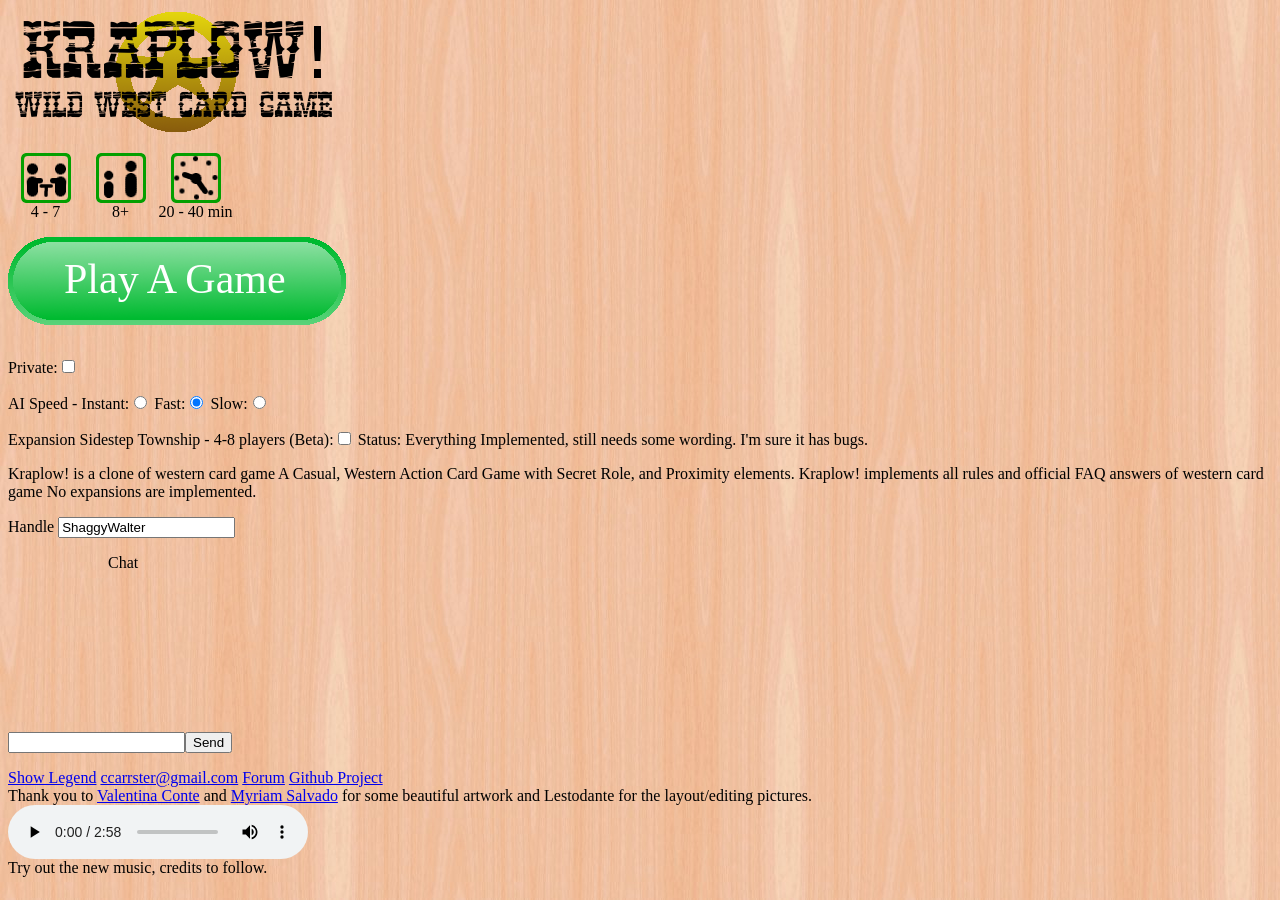
==== src/main/webapp/index.html @ a5f2bf62 "^ r move webcontent to appropriate file" ====
<html>
<head>
<title>Kraplow! The unofficial western card game clone</title>
<style>
borders_on{border:1px solid #0F0 !important;}
</style>
<script>
function copyToClipboard() {
  var copyText = document.getElementById("joinurl");
  copyText.select();
  document.execCommand("Copy");
}
</script>
</head>
<body onload="timedCount();" style="background:url(wood.jpg) repeat;">
<div>
<div id="gameSetup"></div>
<div id="gameState" style="float:left;"></div>
<div id="gameInfo">
	<p>Private:<input type="checkbox" id="private" name="private" value="private"/></p>
	<p>AI Speed - Instant:<input type="radio" id="aiSpeedInstant" name="aiSpeed" value="0"/> Fast:<input type="radio" id="aiSpeedFast" name="aiSpeed" value="1500" checked="checked"/> Slow:<input type="radio" id="aiSpeedSlow" name="aiSpeed" value="3500"/></p>
	<p>Expansion Sidestep Township - 4-8 players (Beta):<input type="checkbox" id="sidestep" name="sidestep" value="sidestep"/> Status: Everything Implemented, still needs some wording. I'm sure it has bugs.</p>
	<p>Kraplow! is a clone of western card game A Casual, Western Action Card Game with Secret Role, and Proximity elements. Kraplow! implements all rules and official FAQ answers of western card game No expansions are implemented.</p>
	<div><form>Handle <input type="text" name="handle" id="handle"/></form></div>
</div>
<div style="float:left;">
<div>
<div style="float:left;" id="chatLog"></div>
<div style="float:left; width:100px; height:178px;" id="chatNames"></div>
</div>
<div id="chatInput"><form onSubmit="sendChat(getServletUrl(), parseSendChat, document.getElementById('chatinput').value); document.getElementById('chatinput').value = ''; return false;">Chat <input type="text" id="chatinput"><input type="button" value="Send" onClick="sendChat(getServletUrl(), parseSendChat, document.getElementById('chatinput').value); document.getElementById('chatinput').value = '';"></form></div>
<div><textarea id="gameLog" rows='10' cols='60' style="display:none;" readonly></textarea></div>
<div id="gameMessages" style="height:256px; width:533; display:none; border:2px solid #000;"></div>
<div id="remainingroles"></div>
</div>
<div style="clear:both;"></div>
<div id="handArea"></div>
<a href="legend.html" target="_blank">Show Legend</a> <a href="mailto:ccarrster@gmail.com">ccarrster@gmail.com</a> <a href="http://kraplow.freeforums.net" target="_blank">Forum</a> <a target="_blank" href="https://github.com/ccarrster/kraplow">Github Project</a>
<div>Thank you to <a target="_blank" href="https://www.instagram.com/valevidart/">Valentina Conte</a> and <a href="https://www.instagram.com/myriam_art_designs"  target="_blank">Myriam Salvado</a> for some beautiful artwork and Lestodante for the layout/editing pictures.</div>
</div>

<script language="javascript">

	var randomAdjectives = ["Selective", "Tasty", "Furtive", "Pink", "Straight", "Shaggy", "Disgusting", "Cut", "Humorous", "Rightful", "Elated", "Rough", "Plucky", "Sophisticated", "Rude", "Fancy", "Noxious", "Drab", "Spicy", "Elastic", "Well-groomed", "Upset", "Fresh", "Voiceless", "Silent", "Sulky", "Cynical", "Stimulating", "Astonishing", "Blushing", "Well-made", "Picayune", "Flippant", "Lovely", "Political", "Ambitious", "Obese", "Freezing", "Maddening", "Hideous", "Lively", "Solid", "Taboo", "Fallacious", "Hysterical", "Magenta", "Gullible", "Abortive", "Permissible", "Successful", "Crazy", "Joyous", "Legal", "Flawless", "Boorish", "Eatable", "Literate", "Fantastic", "Gusty", "Faded", "Possible", "Rare", "Labored", "Equal", "Feeble", "Sparkling", "Thoughtless", "Green", "Even", "Puzzled", "Rigid", "Garrulous", "Paltry", "Difficult", "Nostalgic", "Uptight", "Habitual", "Woozy", "Quiet", "Thirsty", "Fearful", "Gleaming", "Happy", "Vagabond", "Ill", "Many", "Deeply", "Luxuriant", "Present", "Tall", "Swanky", "Clear", "Tired", "Fluffy", "Blue-eyed", "Average", "Obscene", "Parched", "Ten", "Uninterested", "Important", "Wooden", "Late", "Scattered", "Materialistic", "Alluring", "Square", "Sweltering", "Capable", "Gruesome", "Maniacal", "Periodic", "Dashing", "Whimsical", "Overwrought", "Future", "Aquatic", "Protective"];
	var randomNames = ["Sachiko", "Walter", "Brittney", "Donnell", "Eufemia", "Clementina", "Erika", "Lauran", "Twanda", "Arianna", "Rema", "Monroe", "Herma", "Abigail", "Hattie", "Rick", "Adrianna", "Lesha", "Melida", "Izola", "Marquitta", "Savanna", "Ethelyn", "Leone", "Irwin", "Kristal", "Gonzalo", "Maryanne", "Abdul", "Nakia", "Rina", "Adrienne", "Bula", "Shane", "Avis", "Allegra", "Arlen", "Vaughn", "Pricilla", "Iesha", "Elidia", "Jeramy", "Caren", "Theodore", "Flavia", "Telma", "Barbra", "Will", "Lachelle", "Kate"];
	var handleField = document.getElementById('handle');

	var handleLocation = window.location.href.indexOf("handle=");
	if(handleLocation != -1){
		var restOfUrl = window.location.href.substring(handleLocation + 7, window.location.href.length);
		var andpersandLocation = restOfUrl.indexOf("&");
		if(andpersandLocation == -1){
			handleField.value = restOfUrl;
		} else {
			handleField.value = restOfUrl.substring(0, andpersandLocation);
		}
	} else {
		var cookieHandle = getCookie("handle");
		if(cookieHandle != ""){
			handleField.value = cookieHandle;
		} else {
			handleField.value = randomAdjectives[Math.floor(Math.random() * randomAdjectives.length)] + randomNames[Math.floor(Math.random() * randomNames.length)];
		}
	}

	var joinLocation = window.location.href.indexOf("join=");
	var autostart = false;
	if(joinLocation != -1){
		var restOfUrl = window.location.href.substring(joinLocation + 5, window.location.href.length);
		var andpersandLocation = restOfUrl.indexOf("&");
		if(andpersandLocation == -1){
			var gameIdJoin = restOfUrl;
		} else {
			var gameIdJoin = restOfUrl.substring(0, andpersandLocation);
		}
		join(getServletUrl(), parseJoin, gameIdJoin, document.getElementById("handle").value);
	}


   function getServletUrl(){
       return "/westerncardgame/chat";
   }

   function initRequest() {
       if (window.XMLHttpRequest) {
	   return new XMLHttpRequest();
       } else if (window.ActiveXObject) {
	   isIE = true;
	   return new ActiveXObject("Microsoft.XMLHTTP");
       }
   }

   function sendXMLHttp(url, responseHandler){
	var req = initRequest();
	req.onreadystatechange = function() {
	   if (req.readyState == 4) {
		   if (req.status == 200) {
			   responseHandler(req.responseXML);
		   } else if (req.status == 204){
			   alert('error');
		   }
	   }
	};
	req.open("GET", url, true);
	req.send(null);
   }

	var gameStateResult = null;

   function parseGetGameState(responseXML) {
	var gameStateDiv = document.getElementById('gameState');
	if(gameStateDiv != null){
		var result = "<img src='table.png' style='position:absolute; top:0px; left:0px; z-index:-1;' width='630' height='630'>";
		result += "<img src='logo2.png' style='position:absolute; top:343px; left:222px;' width='200'>";
		var deckSize = responseXML.getElementsByTagName("decksize")[0];
		if(deckSize == undefined){
			return;
		} else {
			started = true;
			var gameMessagesDiv = document.getElementById('gameMessages');
			gameMessagesDiv.style.display = "block";
			setup();
		}

		var currentName = responseXML.getElementsByTagName("currentname")[0];
		var name = currentName.childNodes[0].nodeValue;

		var gameOverNode = responseXML.getElementsByTagName("gameover")[0];
		if(gameOverNode != null){
			var timeoutOverNode = responseXML.getElementsByTagName("timeout")[0];
			var gameOverMessage = "";
			if(timeoutOverNode != null){
				gameOverMessage += "<h2>Timeout - " + timeoutOverNode.childNodes[0].nodeValue + "</h2>"
			}
			var gameMessagesDiv = document.getElementById('gameMessages');
			var handleField = document.getElementById('handle');

			gameOverMessage += '<h2>Game Over</2> <a href="/westerncardgame?handle=' + handleField.value + '">Game Lobby</a>';
			gameMessagesDiv.innerHTML = gameOverMessage;
			gameOver = true;
		}

		var roleNodes = responseXML.getElementsByTagName("role");
		var allRoles = "";
		for(var roleIndex = 0; roleIndex < roleNodes.length; roleIndex++){
			var roleName = roleNodes[roleIndex].childNodes[0].nodeValue;
			if(roleName == "Deputy"){
				allRoles += "<img style='max-height:50px; max-width:50px' src='deputy.png' alt='Deputy' title='Deputy'>";
			} else if(roleName == "Outlaw"){
				allRoles += "<img style='max-height:50px; max-width:50px' src='outlaw.png' alt='Outlaw' title='Outlaw'>";
			} else if(roleName == "Sheriff"){
				allRoles += "<img style='max-height:50px; max-width:50px' src='sheriff.png' alt='Sheriff' title='Sheriff'>";
			} else if(roleName == "Renegade"){
				allRoles += "<img style='max-height:50px; max-width:50px' src='renegade.png' alt='Renegade' title='Renegade'>";
			}
		}
		if(document.getElementById("remainingroles").innerHTML != allRoles){
			document.getElementById("remainingroles").innerHTML = allRoles;
		}

		var playerNodes = responseXML.getElementsByTagName("player");

		var foundSelf = false;
		for(var playerIndex = 0; playerIndex < playerNodes.length; playerIndex++){
			var loopPlayerName = playerNodes[playerIndex].getElementsByTagName("name")[0].childNodes[0].nodeValue;
			if(loopPlayerName == playerName){
				foundSelf = true;
			}
		}
		if(foundSelf == false && playerName != null){
			//result += "You dead";
		}
		result += '<table>'
		var row = 0;
		var column = 0;
		for(var playerIndex = 0; playerIndex < playerNodes.length; playerIndex++){
			if(column == 0){
				result += '<tr>';
			}
			if(playerNodes.length == 1){
				if(row == 0){
					if(column == 0 || column == 2){
						result += '<td><div style="width:200px; height:200px;"></div></td>';
						column = column + 1;
						if(column == 3){
							result += '</tr>';
							row = row + 1;
							column = 0;
						}
					}
				}
			}
			if(playerNodes.length == 2){
				if(row == 0){
					result += '<td><div style="width:200px; height:200px;"></div></td><td><div style="width:200px; height:200px;"></div></td><td><div style="width:200px; height:200px;"></div></td></tr><tr>';
					row = row + 1;
				}
				if(row == 1){
					if(column == 1){
						result += '<td><div style="width:200px; height:200px;">'
						var size = deckSize.childNodes[0].nodeValue;
						if(size > 0){
							result += '<img id="draw_pile" src="card.png" alt="Draw Pile ' + size + ' cards"  title="' + size + ' cards" width="90"> ';
						}

						var discardCard = responseXML.getElementsByTagName("discardtopcard")[0];
						if(discardCard != null){
							var discardName = discardCard.getElementsByTagName("name")[0];
							var cardName = discardName.childNodes[0].nodeValue;
							var description = " - " + getDescriptionForCard(cardName);
							result += '<img id="discard_pile" src="' + getImageForCard(cardName) + '" alt="Discard Pile ' + cardName + '" title="' + cardName + description +'" width="90"> ';
						}
						result += '</div></td>';
						column = column + 1;
					}
				}
			}
			if(playerNodes.length == 3){
				if(row == 0){
					if(column == 0 || column == 2){
						result += '<td><div style="width:200px; height:200px;"></div></td>';
						column = column + 1;
						if(column == 3){
							result += '</tr>';
							row = row + 1;
							column = 0;
						}
					}
				}
				if(row == 1){
					result += '<td><div style="width:200px; height:200px;"></div></td><td><div style="width:200px; height:200px;">';
					var size = deckSize.childNodes[0].nodeValue;
					if(size > 0){
						result += '<img id="draw_pile" src="card.png" alt="Draw Pile ' + size + ' cards"  title="' + size + ' cards" width="90"> ';
					}

					var discardCard = responseXML.getElementsByTagName("discardtopcard")[0];
					if(discardCard != null){
						var discardName = discardCard.getElementsByTagName("name")[0];
						var cardName = discardName.childNodes[0].nodeValue;
						var description = " - " + getDescriptionForCard(cardName);
						result += '<img id="discard_pile" src="' + getImageForCard(cardName) + '" alt="Discard Pile ' + cardName + '" title="' + cardName + description +'" width="90"> ';
					}
					result += '</div></td><td><div style="width:200px; height:200px;"></div></td></tr><tr>';
					row = row + 1;
					column = 0;
				}
				if(row == 2){
					if(column == 1){
						result += '<td><div style="width:200px; height:200px;"></div></td>';
						column = column + 1;
					}
				}
			}
			if(playerNodes.length == 4){
				if(row == 0){
					if(column == 1){
						result += '<td><div style="width:200px; height:200px;"></div></td>';
						column = column + 1;
					}
				}
				if(row == 1){
					result += '<td><div style="width:200px; height:200px;"></div></td><td><div style="width:200px; height:200px;">';
					var size = deckSize.childNodes[0].nodeValue;
					if(size > 0){
						result += '<img id="draw_pile" src="card.png" alt="Draw Pile ' + size + ' cards"  title="' + size + ' cards" width="90"> ';
					}

					var discardCard = responseXML.getElementsByTagName("discardtopcard")[0];
					if(discardCard != null){
						var discardName = discardCard.getElementsByTagName("name")[0];
						var cardName = discardName.childNodes[0].nodeValue;
						var description = " - " + getDescriptionForCard(cardName);
						result += '<img id="discard_pile" src="' + getImageForCard(cardName) + '" alt="Discard Pile ' + cardName + '" title="' + cardName + description +'"  width="90"> ';
					}
					result += '</div></td><td><div style="width:200px; height:200px;"></div></td></tr><tr>';
					row = row + 1;
				}
				if(row == 2){
					if(column == 1){
						result += '<td><div style="width:200px; height:200px;"></div></td>';
						column = column + 1;
					}
				}
			}
			if(playerNodes.length == 5){
				if(row == 1){
					result += '<td><div style="width:200px; height:200px;"></div></td><td><div style="width:200px; height:200px;">';
					var size = deckSize.childNodes[0].nodeValue;
					if(size > 0){
						result += '<img id="draw_pile" src="card.png" alt="Draw Pile ' + size + ' cards"  title="' + size + ' cards" width="90"> ';
					}

					var discardCard = responseXML.getElementsByTagName("discardtopcard")[0];
					if(discardCard != null){
						var discardName = discardCard.getElementsByTagName("name")[0];
						var cardName = discardName.childNodes[0].nodeValue;
						var description = " - " + getDescriptionForCard(cardName);
						result += '<img id="discard_pile" src="' + getImageForCard(cardName) + '" alt="Discard Pile ' + cardName + '" title="' + cardName + description +'" width="90"> ';
					}
					result += '</div></td><td><div style="width:200px; height:200px;"></div></td></tr><tr>';
					row = row + 1;
				}
				if(row == 2){
					if(column == 1){
						result += '<td><div style="width:200px; height:200px;"></div></td>';
						column = column + 1;
					}
				}
			}
			if(playerNodes.length == 6){
				if(column == 1 && (row == 0 || row == 2)){
					result += '<td><div style="width:200px; height:200px;"></div></td>';
					column = column + 1;
				} else if(column == 1 && row == 1){
					result += '<td><div style="width:200px; height:200px;">';
					var size = deckSize.childNodes[0].nodeValue;
					if(size > 0){
						result += '<img id="draw_pile" src="card.png" alt="Draw Pile ' + size + ' cards"  title="' + size + ' cards" width="90"> ';
					}

					var discardCard = responseXML.getElementsByTagName("discardtopcard")[0];
					if(discardCard != null){
						var discardName = discardCard.getElementsByTagName("name")[0];
						var cardName = discardName.childNodes[0].nodeValue;
						var description = " - " + getDescriptionForCard(cardName);
						result += '<img id="discard_pile" src="' + getImageForCard(cardName) + '" alt="Discard Pile ' + cardName + '" title="' + cardName + description +'" width="90"> ';
					}
					result += '</div></td>';
					column = column + 1;
				}
			}
			if(playerNodes.length == 7){
				if(row == 1){
					if(column == 1){
						result += '<td><div style="width:200px; height:200px;">';
						var size = deckSize.childNodes[0].nodeValue;
						if(size > 0){
							result += '<img id="draw_pile" src="card.png" alt="Draw Pile ' + size + ' cards"  title="' + size + ' cards" width="90"> ';
						}

						var discardCard = responseXML.getElementsByTagName("discardtopcard")[0];
						if(discardCard != null){
							var discardName = discardCard.getElementsByTagName("name")[0];
							var cardName = discardName.childNodes[0].nodeValue;
							var description = " - " + getDescriptionForCard(cardName);
							result += '<img id="discard_pile" src="' + getImageForCard(cardName) + '" alt="Discard Pile ' + cardName + '" title="' + cardName + description +'" width="90"> ';
						}
						result += '</div></td>';
						column = column + 1;
					}
				} else if(row == 2){
					if(column == 1){
						result += '<td><div style="width:200px; height:200px;"></div></td>';
						column = column + 1;
					}
				}
			}
			if(playerNodes.length == 8){
				if(row == 1){
					if(column == 1){
						result += '<td><div style="width:200px; height:200px;">';
						var size = deckSize.childNodes[0].nodeValue;
						if(size > 0){
							result += '<img id="draw_pile" src="card.png" alt="Draw Pile ' + size + ' cards"  title="' + size + ' cards" width="90"> ';
						}

						var discardCard = responseXML.getElementsByTagName("discardtopcard")[0];
						if(discardCard != null){
							var discardName = discardCard.getElementsByTagName("name")[0];
							var cardName = discardName.childNodes[0].nodeValue;
							var description = " - " + getDescriptionForCard(cardName);
							result += '<img id="discard_pile" src="' + getImageForCard(cardName) + '" alt="Discard Pile ' + cardName + '" title="' + cardName + description +'" width="90"> ';
						}
						result += '</div></td>';
						column = column + 1;
					}
				}
			}

			result += '<td>';
			if(playerNodes.length == 3){
				if(playerIndex == 0){
					loopPlayer = playerNodes[0];
				} else if(playerIndex == 1){
					loopPlayer = playerNodes[2];
				} else if(playerIndex == 2){
					loopPlayer = playerNodes[1];
				}
			} else if(playerNodes.length == 4){
				if(playerIndex == 0){
					loopPlayer = playerNodes[0];
				} else if(playerIndex == 1){
					loopPlayer = playerNodes[1];
				} else if(playerIndex == 2){
					loopPlayer = playerNodes[3];
				} else if(playerIndex == 3){
					loopPlayer = playerNodes[2];
				}
			} else if(playerNodes.length == 5){
				if(playerIndex == 0){
					loopPlayer = playerNodes[0];
				} else if(playerIndex == 1){
					loopPlayer = playerNodes[1];
				} else if(playerIndex == 2){
					loopPlayer = playerNodes[2];
				} else if(playerIndex == 3){
					loopPlayer = playerNodes[4];
				} else if(playerIndex == 4){
					loopPlayer = playerNodes[3];
				}
			} else if(playerNodes.length == 6){
				if(playerIndex == 0){
					loopPlayer = playerNodes[0];
				} else if(playerIndex == 1){
					loopPlayer = playerNodes[1];
				} else if(playerIndex == 2){
					loopPlayer = playerNodes[5];
				} else if(playerIndex == 3){
					loopPlayer = playerNodes[2];
				} else if(playerIndex == 4){
					loopPlayer = playerNodes[4];
				} else if(playerIndex == 5){
					loopPlayer = playerNodes[3];
				}
			} else if(playerNodes.length == 7){
				if(playerIndex == 0){
					loopPlayer = playerNodes[0];
				} else if(playerIndex == 1){
					loopPlayer = playerNodes[1];
				} else if(playerIndex == 2){
					loopPlayer = playerNodes[2];
				} else if(playerIndex == 3){
					loopPlayer = playerNodes[6];
				} else if(playerIndex == 4){
					loopPlayer = playerNodes[3];
				} else if(playerIndex == 5){
					loopPlayer = playerNodes[5];
				} else if(playerIndex == 6){
					loopPlayer = playerNodes[4];
				}
			} else if(playerNodes.length == 8){
				if(playerIndex == 0){
					loopPlayer = playerNodes[0];
				} else if(playerIndex == 1){
					loopPlayer = playerNodes[1];
				} else if(playerIndex == 2){
					loopPlayer = playerNodes[2];
				} else if(playerIndex == 3){
					loopPlayer = playerNodes[7];
				} else if(playerIndex == 4){
					loopPlayer = playerNodes[3];
				} else if(playerIndex == 5){
					loopPlayer = playerNodes[6];
				} else if(playerIndex == 6){
					loopPlayer = playerNodes[5];
				} else if(playerIndex == 7){
					loopPlayer = playerNodes[4];
				}
			} else {
				loopPlayer = playerNodes[playerIndex];
			}


			var loopPlayerName = loopPlayer.getElementsByTagName("name")[0].childNodes[0].nodeValue;
			var loopPlayerHandle = loopPlayer.getElementsByTagName("handle")[0].childNodes[0].nodeValue;
			var border_color = "transparent";
			var altPlayerText = loopPlayerName + " ";
			if(loopPlayerName == playerName && name == loopPlayerName){
				border_color = "#F0F";
				altPlayerText = "Your turn " + altPlayerText;
			} else if(name == loopPlayerName){
				border_color = "#F00";
				altPlayerText = "Their turn " + altPlayerText;
			} else if(loopPlayerName == playerName){
				border_color = "#00F";
				altPlayerText = "You " + altPlayerText;
			}
			result += '<div style="width:200px; height:200px; position:relative; border:4px solid ' + border_color + ';">';

			var description = " - " + getDescriptionForPlayer(loopPlayerName);
			result += '<img src="' + getImageForPlayer(loopPlayerName) + '" alt="' + altPlayerText + '" id="' + loopPlayerName + '" title="' + loopPlayerName + description +'" style="border:4px solid transparent; position:absolute; top:0px; left:0px;" height="150px">';
			result += '<div style="position:relative; top:152px; width:125px; background-color:white; border: 1px solid black;">' + loopPlayerHandle + '</div>';
			var handSize = loopPlayer.getElementsByTagName("handsize")[0].childNodes[0].nodeValue;
			result += '<div style="position:relative; top:152px; width:125px; background-color:white; border: 1px solid black;"><img src="card.png" alt="hand" title="'+handSize+' cards in hand" width="10" style="layout:inline-block;"> ' + handSize + ' cards in hand</div>';

			var gunNode = loopPlayer.getElementsByTagName("gun")[0];
			if(gunNode != null){
				var gunName = gunNode.getElementsByTagName("name")[0].childNodes[0].nodeValue;
				var description = " - " + getDescriptionForCard(gunName);
				result += '<img src="' + getImageForCard(gunName) + '" alt="Gun ' + gunName + '" title="' + gunName + description +'" width="75" style="position:absolute; left:125px; top:0px; z-index:7;"> ';
			} else {
				var gunName = "Colt45";
				var description = " - " + getDescriptionForCard(gunName);
				result += '<img src="' + getImageForCard(gunName) + '" alt="Gun ' + gunName + '" title="' + gunName + description +'" width="75" style="position:absolute; left:125px; top:0px; z-index:7"> ';
			}

			var inPlayNodes = loopPlayer.getElementsByTagName("inplaycard");
			for(var inPlayIndex = 0; inPlayIndex < inPlayNodes.length; inPlayIndex++){
				var inPlayName = inPlayNodes[inPlayIndex].getElementsByTagName("name")[0].childNodes[0].nodeValue;
				var description = " - " + getDescriptionForCard(inPlayName);
				var top = 17 * (inPlayIndex + 1);
				var zindex = 7 - (inPlayIndex + 1);
				result += '<img src="' + getImageForCard(inPlayName) + '" alt="In Play ' + inPlayName + '" title="' + inPlayName + description +'"  width="75" style="position:absolute; left:125px; top:' + top + 'px; z-index:' + zindex + ';"> ';
			}

			if(loopPlayer.getElementsByTagName("issheriff")[0] != null){
				result += '<img src="sheriff.png" alt="Sheriff" title="Sheriff - Kill all Outlaws and the Renegade." height="40" style="position:absolute; left:70px; top:100px;"> ';
			} else {
				if(playerName == loopPlayerName){
					result += getImageForRole(role, goal);
				}
			}
			var playerHealth = loopPlayer.getElementsByTagName("health")[0].childNodes[0].nodeValue;
			var playerMaxHealth = loopPlayer.getElementsByTagName("maxhealth")[0].childNodes[0].nodeValue;
			for(var healthIndex = 0; healthIndex < playerHealth; healthIndex++){
				var top = (healthIndex * 10) + 40;
				result += '<img src="borderbullet.png" alt="Health" title="'+playerHealth+'/'+playerMaxHealth+' Health" height="10" style="position:absolute; left:100px; top:' + top + 'px;"> ';
			}
			for(var maxHealthIndex = healthIndex; maxHealthIndex < playerMaxHealth; maxHealthIndex++){
				var top = (maxHealthIndex * 10) + 40;
				result += '<img src="emptyborderbullet.png" alt="Damage" title="'+playerHealth+'/'+playerMaxHealth+' Health" height="10" style="position:absolute; left:100px; top:' + top + 'px;"> ';
			}
			result += '</div>';
			result += '</td>'
			column = column + 1;
			if(column == 3){
				column = 0;
				row = row + 1;
				result += '</tr>'
			}
			if(playerNodes.length == 2 && row == 2){
				result += '<tr><td><div style="width:200px; height:200px;"></div></td><td><div style="width:200px; height:200px;"></div></td><td><div style="width:200px; height:200px;"></div></td></tr>';
			}
			if(playerNodes.length == 1 && row == 0 && column == 2){
				result += '<td><div style="width:200px; height:200px;"></div></td></tr><tr><td><div style="width:200px; height:200px;"></div></td><td><div style="width:200px; height:200px;">';
				var size = deckSize.childNodes[0].nodeValue;
				if(size > 0){
					result += '<img id="draw_pile" src="card.png" alt="Draw Pile ' + size + ' cards"  title="' + size + ' cards" width="90"> ';
				}

				var discardCard = responseXML.getElementsByTagName("discardtopcard")[0];
				if(discardCard != null){
					var discardName = discardCard.getElementsByTagName("name")[0];
					var cardName = discardName.childNodes[0].nodeValue;
					var description = " - " + getDescriptionForCard(cardName);
					result += '<img id="discard_pile" src="' + getImageForCard(cardName) + '" alt="Discard Pile ' + cardName + '" title="' + cardName + description +'" width="90"> ';
				}
				result += '</div></td><td><div style="width:200px; height:200px;"></div></td></tr><tr><td><div style="width:200px; height:200px;"></div></td><td><div style="width:200px; height:200px;"></div></td><td><div style="width:200px; height:200px;"></div></td></tr>';
			}


		}
		result += '</table>';
		if(gameStateResult != result){
			gameStateResult = result;
			gameStateDiv.innerHTML = result;
		}
	}
   }

   function formatMessage(message, messageId){
   	var result = "";
		if(message.indexOf("-") != -1){
			var splitMessage = message.split("-");
			var name = splitMessage[0];
			var commandData = splitMessage[1];
			var commandIndex = commandData.indexOf(" ");
			if(commandIndex != -1){
				var command = commandData.substring(0, commandIndex);
				result += '<h2>' + commandName(command) + '</h2>';
				var data = commandData.substring(commandIndex + 1);
				var splitData = data.split(", ");
				if(command.indexOf("chooseTwoDiscardForLife") != -1){
					selected = ",";
					result += "<a href='' onClick='sendResponse(selected, " + messageId + "); selected = \",\"; return false;'><img src='ok.png' alt='ok' height='90'></a> ";
					for(var i = 0; i < splitData.length; i++){
						if(splitData[i] != ""){
							var description = " - " + getDescriptionForCard(splitData[i]);
							var image = getImageForCard(splitData[i]);
							result += '<a href="" onClick="document.getElementById(\'result' + i + '\').style.display = \'none\'; document.getElementById(\'discard' + i + '\').style.display = \'inline\'; selected += \'' + i + ',\'; return false;"><img src="' + image + '" alt="Keeping ' + splitData[i] + '" title="' + splitData[i] + description +'" id="result' + i + '" height="90"></a> ';
							result += '<a href="" onClick="document.getElementById(\'discard' + i + '\').style.display = \'none\'; document.getElementById(\'result' + i + '\').style.display = \'inline\'; selected = selected.replace(\',' + i + ',\', \',\'); return false;"><img src="card.png" style="display:none;" alt="Discarding ' + splitData[i] + '" title="' + splitData[i] + description +'" id="discard' + i + '" height="90"></a> ';
						}
					}
				} else if(command.indexOf("chooseTwoDiscardForShoot") != -1){
					selected = ",";
					result += "<a href='' onClick='sendResponse(selected, " + messageId + "); selected = \",\"; return false;'><img src='ok.png' alt='ok' height='90'></a> ";
					for(var i = 0; i < splitData.length; i++){
						if(splitData[i] != ""){
							var description = " - " + getDescriptionForCard(splitData[i]);
							var image = getImageForCard(splitData[i]);
							result += '<a href="" onClick="document.getElementById(\'result' + i + '\').style.display = \'none\'; document.getElementById(\'discard' + i + '\').style.display = \'inline\'; selected += \'' + i + ',\'; return false;"><img src="' + image + '" alt="Keeping ' + splitData[i] + '" title="' + splitData[i] + description +'" id="result' + i + '" height="90"></a> ';
							result += '<a href="" onClick="document.getElementById(\'discard' + i + '\').style.display = \'none\'; document.getElementById(\'result' + i + '\').style.display = \'inline\'; selected = selected.replace(\',' + i + ',\', \',\'); return false;"><img src="card.png" style="display:none;" alt="Discarding ' + splitData[i] + '" title="' + splitData[i] + description +'" id="discard' + i + '" height="90"></a> ';
						}
					}
				} else if(command.indexOf("respondTwoMiss") != -1){
					selected = ",";
					result += "<img src='ok.png' alt='ok' onClick='sendResponse(selected, " + messageId + "); selected = \",\"; return false;' height='90'> ";
					for(var i = 0; i < splitData.length; i++){
						if(splitData[i] != ""){
							var nameCanPlaySplit = splitData[i].split("@");
							var cardName = nameCanPlaySplit[0];
							var canPlay = nameCanPlaySplit[1];
							var description = " - " + getDescriptionForCard(cardName);
							var image = getImageForCard(cardName);
							if(canPlay.indexOf("false") != -1){
								result += '<img src="' + image + '" alt="Can not play" title="' + splitData[i] + description +'" id="result' + i + '" style="opacity:0.4;" height="90"> ';
							} else {
								result += '<a href="" onClick="document.getElementById(\'result' + i + '\').style.display = \'none\'; document.getElementById(\'discard' + i + '\').style.display = \'inline\';  selected += \'' + i + ',\'; return false;"><img src="' + image + '" alt="Keeping ' + splitData[i] + '" title="' + splitData[i] + description +'" id="result' + i + '" height="90"></a> ';
								result += '<a href="" onClick="document.getElementById(\'discard' + i + '\').style.display = \'none\'; document.getElementById(\'result' + i + '\').style.display = \'inline\'; selected = selected.replace(\',' + i + ',\', \',\'); return false;"><img src="card.png" style="display:none;" alt="Discarding ' + splitData[i] + '" title="' + splitData[i] + description +'" id="discard' + i + '" height="90"></a> ';
							}
						}
					}
				} else {
					if(command.indexOf("chooseDiscard") != -1){
						result += "<a href='' onClick='sendResponse(-1, " + messageId + "); return false;'><img src='card.png' alt='Draw Pile' height='90'></a> ";
					} else if(command.indexOf("askOthersCard") != -1){
						if(splitData[0].indexOf("true") != -1){
							result += "<a href='' onClick='sendResponse(-1, " + messageId + "); return false;'><img src='hand.png' alt='Players hand' height='90'></a> ";
						}
						if(splitData[1].indexOf("true") != -1){
							var gunName = splitData[1].substring(4);
							result += "<a href='' onClick='sendResponse(-2, " + messageId + "); return false;'><img src='" + getImageForCard(gunName) + "' alt='" + gunName + "' height='90'></a> ";
						}
						splitData = splitData.slice(2, splitData.length);
					} else if((command.indexOf("askPlay") != -1 && command.indexOf("askPlayer") == -1) || command.indexOf("respondBeer") != -1 || command.indexOf("respondBang") != -1 || command.indexOf("respondMiss") != -1 || command.indexOf("askBlueDiscard") != -1){
						result += "<a href='' onClick='sendResponse(-1, " + messageId + "); return false;'><img src='pass.png' alt='Done Playing' title='Done Playing' height='90'></a> ";
					}
					for(var i = 0; i < splitData.length; i++){
						var targetCode = "";
						var canPlay = true;
						var altTargetText = "";
						if(command.indexOf("askPlay") != -1 || command.indexOf("respondBeer") != -1 || command.indexOf("respondBang") != -1 || command.indexOf("respondMiss") != -1){
							var canPlayTargets = splitData[i].split("@");
							splitData[i] = canPlayTargets[0];
							if(canPlayTargets.length == 3){
								if(canPlayTargets[1].indexOf("false") != -1){
									canPlay = false;
								} else {
									var targets = canPlayTargets[2];
									var splitTargets = targets.split("$");
									targets = targets.substring(0, targets.length -1);
									altTargetText= " Targets: " + targets.replace(/\$/g, ", ");
									targetCode = generateTargetCode(splitTargets);

								}
							} else if(canPlayTargets.length == 2){
								if(canPlayTargets[1].indexOf("false") != -1){
									canPlay = false;
								}
							}
						}
						if("" != splitData[i].trim()){
							var image;
							var suit = null;
							var value = null;
							var description = "";
							if(command.indexOf("askPlayer") != -1){
								targetCode = generateTargetCodeSingle(splitData[i]);
								image = getImageForPlayer(splitData[i]);
								description = getDescriptionForPlayer(splitData[i]);
								if(description != ""){
									description = " - " + description;
								}
							} else {
								var cardName = splitData[i];
								description = " - " + getDescriptionForCard(cardName);
								image = getImageForCard(cardName);
								var suits = cardName.split("^");
								if(suits.length == 3){
									splitData[i] = suits[0];
									var suit = suits[1];
									var value = suits[2];
								}
							}
							if(canPlay){
								result += '<a href="" onClick="sendResponse(' + i + ', ' + messageId + '); return false;"><img src="' + image + '" alt="' + splitData[i] + altTargetText + '" title="' + splitData[i] + description + '" ' + targetCode + ' height="90"></a> ';
							} else {
								result += '<img src="' + image + '" alt="Can not play ' + splitData[i] + '" title="' + splitData[i] + description +'" ' + targetCode + ' style="opacity:0.4;" height="90"> ';
							}
							if(suit != null && value != null){
								result += value;
								if(suit == 'Clubs'){
									result += '<img src="clubs.png" alt="Clubs" title="Clubs"> ';
								} else if(suit == 'Spades'){
									result += '<img src="spades.png" alt="Spades" title="Spades"> ';
								} else if(suit == 'Hearts'){
									result += '<img src="hearts.png" alt="Hearts" title="Hearts"> ';
								} else if(suit == 'Diamonds'){
									result += '<img src="diamonds.png" alt="Diamonds" title="Diamonds"> ';
								}
							}
						}
					}
				}

			} else {
				result += '<h2>' + commandName(commandData) + '</h2>';
				if(commandData == "chooseFromPlayer"){
					result += "<a href='' onClick='sendResponse(\"true\", " + messageId + "); return false;'><img src='player.png' alt='Players hand' height='90'></a> ";
				}
				result += "<a href='' onClick='sendResponse(\"false\", " + messageId + "); return false;'><img src='card.png' alt='Draw Pile' height='90'></a> ";
			}
		} else {
			var gameLogDiv = document.getElementById('gameLog');
			gameLogDiv.style.display = "block";
			info = info + '\n' + message;
			gameLogDiv.innerHTML = info;
			var splitInfo = info.split("\n");
			var names = ["Calamity Janet", "Jourdonnais", "Paul Regret", "Kit Carlson", "Bart Cassidy", "Jesse Jones", "Pedro Ramirez", "El Gringo", "Rose Doolan", "Suzy Lafayette", "Black Jack", "Sid Ketchum", "Slab the Killer", "Lucky Duke", "Vulture Sam", "Willy the Kid", "Uncle Will", "Johnny Kisch", "Claus The Saint"];
			var lastInfo = splitInfo[splitInfo.length - 1];
			for(i = 0; i < names.length; i++){
				if(lastInfo.includes(names[i])){
					flashBorder(names[i], true);
				}
			}
			for(i = 0; i < names.length; i++){
				if(lastInfo.includes(names[i])){
					flashBorder(names[i]);
				}
			}

			gameLogDiv.scrollTop = gameLogDiv.scrollHeight;
			sendResponse("", messageId);
		}
		if(result == ""){
			result = "<h2>Waiting for other players to perform actions.</h2>";
		}
   	return result;
   }

   var flash;

	function flashBorder(elmId, stopFlash)
	{
	    var elm = document.getElementById(elmId);
	    if(stopFlash == "true")
	    {
	        elm.style.opacity = 1;
	        clearInterval(flash);
	    }
	    else
	    {
	        var borderPattern = false;
	        flash = setInterval(setBorder,300);

	        function setBorder()
	        {
	            if(borderPattern)
	            {
	                borderPattern = false;
	                if(elm != null){
	                	elm.style.opacity = 1;
	                }
	            }
	            else
	            {
	                borderPattern = true;
	                if(elm != null){
	                	elm.style.opacity = 0.8;
	                }
	            }
	        }
	    }
	}


   function generateTargetCode(targets){
     var result = "";
     var mouseOver = 'onmouseover="';
     var mouseOut = 'onmouseout="';
     for(var i = 0; i < targets.length; i++){
       var target = targets[i];
       if(target != "" && target != "Cancel"){
	       mouseOver += 'document.getElementById(\'' + target + '\').style.borderColor = \'red\';' + 'document.getElementById(\'' + target + '\').style.borderStyle = \'dashed\';';
	       mouseOut += 'document.getElementById(\'' + target + '\').style.borderColor = \'transparent\';';
       }
     }
     mouseOver += '"';
     mouseOut += '"';
     return mouseOver + ' ' + mouseOut;
   }

   function generateTargetCodeSingle(target){
     var result = "";
     var mouseOver = 'onmouseover="';
     var mouseOut = 'onmouseout="';
	   if(target != "" && target != "Cancel"){
	       mouseOver += 'document.getElementById(\'' + target + '\').style.borderColor = \'red\';' + 'document.getElementById(\'' + target + '\').style.borderStyle = \'dashed\';';
	       mouseOut += 'document.getElementById(\'' + target + '\').style.borderColor = \'transparent\';';
	   }
     mouseOver += '"';
     mouseOut += '"';
     return mouseOver + ' ' + mouseOut;
   }

   var info = "";


   function commandName(command){
   		if(command == "askDiscard"){
   			return "Discard down to number of remaining life";
   		} else if(command == "askBlueDiscard"){
   			return "Discard a blue card to draw 2 others";
   		} else if(command == "askOthersCard"){
   			return "Choose a card to remove from player";
   		} else if(command == "askPlay"){
   			return "Play any number of cards";
   		} else if(command == "askPlayer"){
   			return "Which player would you like to target?";
   		} else if(command == "chooseCardToPutBack"){
   			return "Which card would you like to put back?";
   		} else if(command == "chooseDiscard"){
   			return "Draw from the deck or discard pile";
   		} else if(command == "chooseDrawCard"){
   			return "Choose which card for the Draw";
   		} else if(command == "chooseFromPlayer"){
   			return "Draw from the deck or a player?";
   		} else if(command == "chooseGeneralStoreCard"){
   			return "Choose a general store card to take";
   		} else if(command == "chooseTwoDiscardForLife"){
   			return "Discard cards for Life(2 for 1, 4 for 2)";
   		} else if(command == "chooseTwoDiscardForShoot"){
   			return "Discard cards for Shoot(2 for 1)";
   		} else if(command == "respondBang"){
   			return "Play a Shoot or lose a life";
   		} else if(command == "respondBeer"){
   			return "Play a beer or die";
   		} else if(command == "respondMiss"){
   			return "Play a missed or lose a life";
   		} else if(command == "respondTwoMiss"){
   			return "Play 2 misses or lose a life";
   		}
   }

   function getGameState(servletUrl, responseHandler, gameId) {
   	sendXMLHttp(servletUrl + "?messageType=GETGAMESTATE&gameId=" + gameId, responseHandler);
   }

   function parseCreate(responseXML){
   		var gameId = responseXML.getElementsByTagName("gameid")[0].childNodes[0].nodeValue;
		join(getServletUrl(), parseJoin, gameId, document.getElementById("handle").value);
        return gameId;
   }

   function parseCreateWith1(responseXML){
      var gameId = parseCreate(responseXML);
      joinAi(getServletUrl(), parseJoinAi, gameId, 0, 'Robot 1');
   }

   function parseCreateWith2(responseXML){
      var gameId = parseCreate(responseXML);
      joinAi(getServletUrl(), parseJoinAi, gameId, 0, 'Robot 1');
      joinAi(getServletUrl(), parseJoinAi, gameId, 1, 'Robot 2');
   }

   function parseCreateWith3(responseXML){
      var gameId = parseCreate(responseXML);
      joinAi(getServletUrl(), parseJoinAi, gameId, 0, 'Robot 1');
      joinAi(getServletUrl(), parseJoinAi, gameId, 1, 'Robot 2');
      joinAi(getServletUrl(), parseJoinAi, gameId, 2, 'Robot 3');
   }

   function parseCreateWith4(responseXML){
      var gameId = parseCreate(responseXML);
      joinAi(getServletUrl(), parseJoinAi, gameId, 0, 'Robot 1');
      joinAi(getServletUrl(), parseJoinAi, gameId, 1, 'Robot 2');
      joinAi(getServletUrl(), parseJoinAi, gameId, 2, 'Robot 3');
      joinAi(getServletUrl(), parseJoinAi, gameId, 3, 'Robot 4');
   }

   function parseCreateWith5(responseXML){
      var gameId = parseCreate(responseXML);
      joinAi(getServletUrl(), parseJoinAi, gameId, 0, 'Robot 1');
      joinAi(getServletUrl(), parseJoinAi, gameId, 1, 'Robot 2');
      joinAi(getServletUrl(), parseJoinAi, gameId, 2, 'Robot 3');
      joinAi(getServletUrl(), parseJoinAi, gameId, 3, 'Robot 4');
      joinAi(getServletUrl(), parseJoinAi, gameId, 4, 'Robot 5');
   }

   function parseCreateWith6(responseXML){
      var gameId = parseCreate(responseXML);
      joinAi(getServletUrl(), parseJoinAi, gameId, 0, 'Robot 1');
      joinAi(getServletUrl(), parseJoinAi, gameId, 1, 'Robot 2');
      joinAi(getServletUrl(), parseJoinAi, gameId, 2, 'Robot 3');
      joinAi(getServletUrl(), parseJoinAi, gameId, 3, 'Robot 4');
      joinAi(getServletUrl(), parseJoinAi, gameId, 4, 'Robot 5');
      joinAi(getServletUrl(), parseJoinAi, gameId, 5, 'Robot 6');
   }


   var robotIndex = 0;
   function addRobot(){
   	joinAi(getServletUrl(), parseJoinAi, gameId, robotIndex, 'Robot ' + (robotIndex + 1));
   }

   var isSidestep = false;

   function create(servletUrl, responseHandler) {
      	var visibility = "public";
   		if(document.getElementById("private").checked){
   			visibility = "private";
   		}
   		var sidestep = "";
   		if(document.getElementById("sidestep").checked){
   			sidestep = "&sidestep=true";
   			isSidestep = true;
   		}
      	sendXMLHttp(servletUrl + "?messageType=CREATE&visibility="+visibility+sidestep , responseHandler);
   }

   function parseCreateSingle(responseXML){
   		var gameId = responseXML.getElementsByTagName("gameid")[0].childNodes[0].nodeValue;
		join(getServletUrl(), parseJoin, gameId, document.getElementById("handle").value);
		joinAi(getServletUrl(), parseJoinAi, gameId, 0, 'Robot 1');
		joinAi(getServletUrl(), parseJoinAi, gameId, 1, 'Robot 2');
		joinAi(getServletUrl(), parseJoinAi, gameId, 2, 'Robot 3');
		if(numAI > 4){
			joinAi(getServletUrl(), parseJoinAi, gameId, 3, 'Robot 4');
		}
		if(numAI > 5){
			joinAi(getServletUrl(), parseJoinAi, gameId, 4, 'Robot 5');
		}
		if(numAI > 6){
			joinAi(getServletUrl(), parseJoinAi, gameId, 5, 'Robot 6');
		}
		autostart = true;
   }

   var numAI = null;
   function createSingle(servletUrl, responseHandler) {
   		numAI = document.getElementById("numAI").value;
      	sendXMLHttp(servletUrl + "?messageType=CREATE" , responseHandler);
   }

   function parseJoin(responseXML){
   	var userNode = responseXML.getElementsByTagName("user")[0];
   	if(userNode != null){
   		user = userNode.childNodes[0].nodeValue;
   		gameId = responseXML.getElementsByTagName("gameid")[0].childNodes[0].nodeValue;
   		document.getElementById('handle').value = user;
   	} else {
   		alert("Game Full, Sorry");
   	}
   	writeInfo();
   	countPlayers(getServletUrl(), parseCountPlayers, gameId);
   }


	function getCookie(cname) {
	    var name = cname + "=";
	    var decodedCookie = decodeURIComponent(document.cookie);
	    var ca = decodedCookie.split(';');
	    for(var i = 0; i <ca.length; i++) {
	        var c = ca[i];
	        while (c.charAt(0) == ' ') {
	            c = c.substring(1);
	        }
	        if (c.indexOf(name) == 0) {
	            return c.substring(name.length, c.length);
	        }
	    }
	    return "";
	}

   function join(servletUrl, responseHandler, gameId, handle) {
   		document.cookie = "handle="+handle+"; expires=Thu, 18 Dec 2999 12:00:00 UTC";
      	sendXMLHttp(servletUrl + "?messageType=JOIN&gameId=" + gameId + "&handle=" + handle, responseHandler);
   }

   function parseJoinAi(responseXML){
   	writeInfo();
   	countPlayers(getServletUrl(), parseCountPlayers, gameId);
   }

   function joinAi(servletUrl, responseHandler, gameId, ai, handle) {
      	sendXMLHttp(servletUrl + "?messageType=JOINAI&gameId=" + gameId + "&handle=" + handle, responseHandler);
   }

   function parseLeave(responseXML){
   	var okNode = responseXML.getElementsByTagName("ok")[0];
	if(okNode != null){
		user = null;
		gameId = null;
		playerCount = null;
		previousAvailable = null;
		startable = null;
		writeInfo();
		setup();
	}
   }

   function parseLeaveAI(responseXML){
   	var okNode = responseXML.getElementsByTagName("ok")[0];
   }

   function leave(servletUrl, responseHandler, user, gameId) {
      	sendXMLHttp(servletUrl + "?messageType=LEAVE&user=" + user + "&gameId=" + gameId, responseHandler);
   }

   function parseCountPlayers(responseXML){
   	playerCount = responseXML.getElementsByTagName("playercount")[0].childNodes[0].nodeValue;
   	var playerNodes = responseXML.getElementsByTagName("playerName");
	gamePlayerHandles = new Array();
	for(j = 0; j < playerNodes.length; j++){
		var playerName = playerNodes[j].childNodes[0].nodeValue;
		gamePlayerHandles.push(playerName);
	}
   	canStart(getServletUrl(), parseCanStart, gameId);
   	setup();
   	var maxPlayers = 7;
   	if(isSidestep){
   		maxPlayers = 8;
   	}
   	if(playerNodes.length < maxPlayers){
   		newStyle = "block";
   	} else {
   		newStyle = "none";
   	}
   	if(document.getElementById("addcomputer") != null){
   		document.getElementById("addcomputer").style.display = newStyle;
   	}

   	var humans = 0;
   	for(var j = 0; j < gamePlayerHandles.length; j++){
   		var last2 = gamePlayerHandles[j].slice(-2);
		if(last2 == "AI"){

		} else {
			humans += 1;
		}
   	}
   	if(humans == 1){
   		document.getElementById("proleWrapper").style.display = "block";
   		document.getElementById("pcharWrapper").style.display = "block";
   	} else {
   		document.getElementById("proleWrapper").style.display = "none";
   		document.getElementById("pcharWrapper").style.display = "none";
   	}
   }

   function countPlayers(servletUrl, responseHandler, gameId) {
      	sendXMLHttp(servletUrl + "?messageType=COUNTPLAYERS&gameId=" + gameId, responseHandler);
   }

  function parseGetAvailableGame(responseXML){
		var gameNodes = responseXML.getElementsByTagName("game");
		availableGames = new Array();
		playerCounts = new Array();
		canJoins = new Array();
		playerHandles = new Array();
		for(i = 0; i < gameNodes.length; i++){
			var availableGameId = gameNodes[i].getElementsByTagName("gameid")[0].childNodes[0].nodeValue;
			var availablePlayerCount = gameNodes[i].getElementsByTagName("playercount")[0].childNodes[0].nodeValue;
			var canJoin = gameNodes[i].getElementsByTagName("canjoin")[0].childNodes[0].nodeValue;
			availableGames.push(availableGameId);
			playerCounts.push(availablePlayerCount);
			var playerNodes = gameNodes[i].getElementsByTagName("playerName");
			var playerArray = new Array();
			for(j = 0; j < playerNodes.length; j++){
				var playerName = playerNodes[j].childNodes[0].nodeValue;
				playerArray.push(playerName);
			}
			playerHandles.push(playerArray);
			canJoins.push(canJoin);
		}
		setup();
  }

  function getAvailableGame(servletUrl, responseHandler) {
		sendXMLHttp(servletUrl + "?messageType=AVAILABLEGAMES", responseHandler);
   }

   function parseCanStart(responseXML){
	var yesNode = responseXML.getElementsByTagName("yes")[0];
	if(yesNode != null){
		startable = true;
	} else {
		startable = false;
	}
	setup();
	if(autostart == true && startable == true){
		autostart = false;
		start(getServletUrl(), parseStart, gameId);
	}
   }

   function canStart(servletUrl, responseHandler, gameId) {
      sendXMLHttp(servletUrl + "?messageType=CANSTART&gameId=" + gameId, responseHandler);
   }

   function parseStart(responseXML){
   		getGameState(getServletUrl(), parseGetGameState, gameId);
   }

   function start(servletUrl, responseHandler, gameId) {
   		var aiSpeed = 0;
   		if(document.getElementById("aiSpeedInstant").checked){
   			aiSpeed = document.getElementById("aiSpeedInstant").value;
   		} else if(document.getElementById("aiSpeedFast").checked){
   			aiSpeed = document.getElementById("aiSpeedFast").value;
   		} else if(document.getElementById("aiSpeedSlow").checked){
   			aiSpeed = document.getElementById("aiSpeedSlow").value;
   		}
   		//We will let you chose a role and char if you are playing alone against AI
   		var humans = 0;
   		for(var j = 0; j < gamePlayerHandles.length; j++){
   			var last2 = gamePlayerHandles[j].slice(-2);
			if(last2 == "AI"){

			} else {
				humans += 1;
			}
   		}
   		if(humans == 1){
   			var pRole = document.getElementById("prole").value;
   			var pChar = document.getElementById("pchar").value;
   		} else {
   			pRole = "random";
   			pChar = "random";
   		}
      	sendXMLHttp(servletUrl + "?messageType=START&gameId=" + gameId + "&aiSleepMs=" + aiSpeed + "&pchar="+pChar+"&prole="+pRole, responseHandler);
   }


   var messageId = null;

   function parseGetMessage(responseXML){
      	var messageNode = responseXML.getElementsByTagName("message")[0];
      	var gameMessagesDiv = document.getElementById('gameMessages');
      	if(messageNode != null && goal != null){
      	    var idNode = messageNode.getElementsByTagName("id")[0];
      		var textNode = messageNode.getElementsByTagName("text")[0];
      		var handNode = messageNode.getElementsByTagName("hand")[0];
      		var newMessage = textNode.childNodes[0].nodeValue;
      		var newMessageId = idNode.childNodes[0].nodeValue;
      		//Cancel old message == new message fail?
      		//It's the canceling that triggers it!
      		if(newMessageId != messageId){
      			messageId = newMessageId;
      			gameMessagesDiv.innerHTML = formatMessage(newMessage, newMessageId);
      			var cardNodes = handNode.getElementsByTagName("card");
      			var handAreaDiv = document.getElementById('handArea');
      			var cardString = '<h2>Your Hand</h2>';
      			for(var cardIndex = 0; cardIndex < cardNodes.length; cardIndex++){
      				var card = cardNodes[cardIndex].childNodes[0].nodeValue;
      				cardString += '<img height="90" src="' + getImageForCard(card) + '" alt="' + card + '" title="' + card + ' - '+getDescriptionForCard(card)+'">';
      			}
      			handAreaDiv.innerHTML = cardString;
      		} else {
      			//console.log("Skip message");
      		}
      	} else {
      		messageId = null;
      		gameMessagesDiv.innerHTML = "<h2>Waiting for other players to perform actions.</h2>";
      	}

   }

   function getMessage(servletUrl, responseHandler, user, gameId) {
         sendXMLHttp(servletUrl + "?messageType=GETMESSAGE&user=" + user + "&gameId=" + gameId, responseHandler);
   }

   function parseSendResponse(responseXML){
	var okNode = responseXML.getElementsByTagName("ok")[0];
	if(okNode != null){
		var gameSetupDiv = document.getElementById('gameSetup');
		var result = "";
		gameSetupDiv.innerHTML = result;
		if(gameId != null){
			getMessage(getServletUrl(), parseGetMessage, user, gameId);
			getGameState(getServletUrl(), parseGetGameState, gameId);
		}
	}
   }

   function sendResponse(message, messageId){
   	sendResponseXML(getServletUrl(), parseSendResponse, user, message, gameId, messageId);
   }

   function sendResponseXML(servletUrl, responseHandler, user, response, gameId, messageId){
   	sendXMLHttp(servletUrl + "?messageType=SENDRESPONSE&user=" + user + "&response=" + response + "&gameId=" + gameId + "&messageId=" + messageId, responseHandler);
   }

   function parseSendChat(responseXML){
   	 var handleField = document.getElementById('handle');
	 var handle = handleField.value;
   	 getChat(getServletUrl(), parseGetChat, guestCounter, handle);
   }

   function sendChat(servletUrl, responseHandler, chat){
   	var gameIdString = "";
   	if(gameId != null){
   		gameIdString = "&gameid=" + gameId;
   	}
    sendXMLHttp(servletUrl + "?messageType=CHAT&chat=" + document.getElementById('handle').value + ": " + chat + gameIdString, responseHandler);
   }

  function parseGetChat(responseXML){
  	var chatLogDiv = document.getElementById('chatLog');
  	var chatNodes = responseXML.getElementsByTagName("chatmessage");
  	var result = "<textarea rows=\"10\" cols=\"60\" id=\"chatarea\" readonly>";
	for(var i = 0; i < chatNodes.length; i++){
		if(chatNodes[i].childNodes.length > 0){
			var chatMessage = chatNodes[i];
			var messageNode = chatMessage.getElementsByTagName("chat");
			var timestampNode = chatMessage.getElementsByTagName("timestamp");
			result += timestampNode[0].childNodes[0].nodeValue + ': ' + messageNode[0].childNodes[0].nodeValue + '\n';
		}
	}
	result += "</textarea>";
  	if(chatLogDiv.innerHTML != result){
  		chatLogDiv.innerHTML = result;
  		var textarea = document.getElementById('chatarea');
		textarea.scrollTop = textarea.scrollHeight;
  	}
  	var sessionNodes = responseXML.getElementsByTagName("session");

  	var chatNamesDiv = document.getElementById('chatNames');
  	var sessionNodes = responseXML.getElementsByTagName("session");
  	var namesResult = "<textarea rows=\"10\" cols=\"20\" id=\"chatarea\" readonly>";
  	for(var i = 0; i < sessionNodes.length; i++){
		if(sessionNodes[i].childNodes.length > 0){
			var sessionName = sessionNodes[i].childNodes[0].nodeValue;
			namesResult += sessionName + '\n';
		}
	}
  	namesResult += "</textarea>";
  	if(chatNamesDiv.innerHTML != namesResult){
  		chatNamesDiv.innerHTML = namesResult;
  	}
  }

  function getChat(servletUrl, responseHandler, guestCounter, handle){
     	var gameIdString = "";
	   	if(gameId != null){
	   		gameIdString = "&gameid=" + gameId;
	   	}
		sendXMLHttp(servletUrl + "?messageType=GETCHAT&guestCounter=" + guestCounter + "&handle=" + handle + gameIdString, responseHandler);
   }

   function parseGetPlayerInfo(responseXML){
	var nameNode = responseXML.getElementsByTagName("name")[0];
	if(nameNode != null){
		playerName = nameNode.childNodes[0].nodeValue;
	}
	var roleNode = responseXML.getElementsByTagName("role")[0];
	if(roleNode != null){
		role = roleNode.childNodes[0].nodeValue;
	}
	var goalNode = responseXML.getElementsByTagName("goal")[0];
	if(goalNode != null){
		goal = goalNode.childNodes[0].nodeValue;
	}
   }

   function getPlayerInfo(servletUrl, responseHandler, user, gameId) {
        sendXMLHttp(servletUrl + "?messageType=GETPLAYERINFO&user=" + user + "&gameId=" + gameId, responseHandler);
   }

   function parseGetGuestCounter(responseXML){
   	guestCounter = responseXML.getElementsByTagName("guestcounter")[0].childNodes[0].nodeValue;
   	document.cookie = "guestcounter="+guestCounter;
   }

   function getGuestCounter(servletUrl, responseHandler) {
           sendXMLHttp(servletUrl + "?messageType=GETGUESTCOUNTER", responseHandler);
   }

   var user = null;
   var playerCount = null;
   var startable = null;
   var started = false;

   var playerName = null;
   var role = null;
   var goal = null;
   var selected = ",";
   var gameId = null;

   var gameOver = false;
   var availableGames = null;
   var playerCounts = null;
   var playerHandles = null;
   var gamePlayerHandles = null;
   var canJoins = null;
   var previousAvailable = null;
   var guestCounter = null;

   var setupResult = null;

   function setup(){
   	var gameSetupDiv = document.getElementById('gameSetup');
   	var result = "";
   	if(!started){
		if(user == null){
			result += '<img src="logo2.png">'
			result += '<div style="position:relative;"><div style="float:left;"><div><img src="players.png" style="margin-left:auto; margin-right:auto; display:block;"></div><div style="width:75px; text-align:center;">4 - 7</div></div><div style="float:left;"><div><img src="age.png" style="margin-left:auto; margin-right:auto; display:block;"></div><div style="width:75px; text-align:center;">8+</div></div><div style="float:left;"><div><img src="time.png" style="margin-left:auto; margin-right:auto; display:block;"></div><div style="width:75px; text-align:center;">20 - 40 min</div></div></div><div style="clear:both;"></div>'
			var newAvailable = null;
			if(availableGames != null){
				newAvailable = "";
				for(var i = 0; i < availableGames.length; i++){
					if(canJoins[i] == 'true'){
						newAvailable += '<div style="border:2px solid #000;"><div><div style="float:left;"><a href="" onClick="join(getServletUrl(), parseJoin, ' + availableGames[i] + ', \'' + document.getElementById("handle").value + '\'); return false;"><div><img src="join.png" alt="Join" width="90"></div></a><input type="button" onClick="join(getServletUrl(), parseJoin, ' + availableGames[i] + ', \'' + document.getElementById("handle").value + '\');" value="Join"></div>';
					}
					if(playerHandles[i].length > 0){
						newAvailable += '<div style="float:left;">';
						newAvailable += playerCounts[i] + ' players ';
						for(var j = 0; j < playerHandles[i].length; j++){
							newAvailable += '<div style="float:left;"><div><img src="player.png" alt="' + playerHandles[i][j] + '" width="90"></div><div>' + playerHandles[i][j] + '</div></div> ';
						}
						newAvailable += '</div>';
					}
					newAvailable += '</div><div style="clear:both;"></div></div>';
				}
				result += newAvailable;
			}
			if(newAvailable != null){
				if(newAvailable == previousAvailable){
					return;
				} else {
					previousAvailable = newAvailable;
				}
			}
			result += '<p><div id="startbutton" style="position:relative;"><a href="" onclick="create(getServletUrl(), parseCreate); return false;"><img src="button.png" alt="start button"><div id="starttext" style="position:absolute; color:white; font-size:42px; left:56px; top:18px;">Play A Game</div></div></a></p>';
		} else {
			result += '<a href="" onClick="leave(getServletUrl(), parseLeave, user, gameId); return false;"><div><img src="leave.png" alt="Leave" width="90"></div></a><input type="button" href="" onClick="leave(getServletUrl(), parseLeave, user, gameId);" value="Leave Game">';
			result += '<p>Invite friends to join this game by getting them to put this link in their browsers address bar.</p><p><input type="text" readonly id="joinurl" value="http://chriscarr.name:8080/westerncardgame?join=' + gameId + '" style="width:350px"><input type="button" onclick="copyToClipboard()" value="Copy to Clipboard"></p>';
			result += '<p id="addcomputer"><input type="button" value="Add Computer Player +" onclick="addRobot();"></p>';
			result += '<p>Expansions: (Side Step - '+isSidestep+')</p>';
			result += '<p>Prefered options only work when playing alone against AI.</p>';
			result += '<p id="pcharWrapper">Prefered Character <select id="pchar"><option value="random">Random</option>';
			for (playerKey in playerInfo) {
				if(playerInfo[playerKey].expansion == "base" || (isSidestep && playerInfo[playerKey].expansion == "sidestep")){
  					result += "<option value='"+playerKey+"'>"+playerKey+" - "+playerInfo[playerKey].description+"</option>";
				}
			}
			result += '</select></p>';
			result += '<p id="proleWrapper">Prefered Role <select id="prole"><option value="random">Random</option>';
			result += '<option value="Sheriff">Sheriff - Kill the Outlaws and Renegades</option>';
			result += '<option value="Deputy">Deputy - Kill the Outlaws and Renegades - Protect the Sheriff</option>';
			result += '<option value="Outlaw">Outlaw - Kill the Sheriff</option>';
			result += '<option value="Renegade">Renegade - Kill everyone else, then the Sheriff</option>';
			result += '</select></p>';
		}
		if(playerCount != null){
			result += '<div style="float:left;">';
			result += playerCount + ' players in game';
			result += '<div style="float:left;">';
			for(var j = 0; j < gamePlayerHandles.length; j++){
				var removeAILink = gamePlayerHandles[j];
				var last2 = gamePlayerHandles[j].slice(-2);
				if(last2 == "AI"){
					removeAILink = '<input type="button" onclick="leave(getServletUrl(), parseLeaveAI, gamePlayerHandles['+j+'], gameId);" value="Remove - "/> ';
				}
				result += '<div style="float:left;"><div><img src="player.png" alt="' + gamePlayerHandles[j] + '" width="90"></div><div>' + removeAILink + '</div></div> ';
			}
			result += '</div>';
			result += '</div>'
		}
		if(gameId != null){
			result += '<div id="giverbutton" style="float:left; position:relative;"><a href="" onclick="start(getServletUrl(), parseStart, gameId); return false;"><img src="button.png" alt="start button"><div id="givertext" style="position:absolute; color:white; font-size:42px; left:76px; top:18px;">Start Game</div></div></a>'
		}
		result += '<div style="clear:both;"></div>';
   	}
   	if(setupResult != result){
   		gameSetupDiv.innerHTML = result;
   		setupResult = result;
   	}
   }

   function pollMessages(){
   	if(started){
		if(goal == null){
			getPlayerInfo(getServletUrl(), parseGetPlayerInfo, user, gameId);
		}
		getMessage(getServletUrl(), parseGetMessage, user, gameId);
	}
   }

   function timedCount()
   {
   	if(guestCounter == null){
   		var cookieGuestCounter = getCookie("guestcounter");
		if(cookieGuestCounter != ""){
			guestCounter = cookieGuestCounter;
		} else {
			getGuestCounter(getServletUrl(), parseGetGuestCounter);
		}
   	}
   	if(gameOver == false){
   		if(gameId != null){
        	getGameState(getServletUrl(), parseGetGameState, gameId);
        }
		var t=setTimeout("timedCount()",1000);
		setup();
		pollMessages();
		var handleField = document.getElementById('handle');
		var handle = handleField.value;
		getChat(getServletUrl(), parseGetChat, guestCounter, handle);
		writeInfo();
		if(!started){
			if(user == null){
				getAvailableGame(getServletUrl(), parseGetAvailableGame);
			}
			if(gameId != null){
				countPlayers(getServletUrl(), parseCountPlayers, gameId);
			}
		}
	}
   }

   function getImageForCard(cardName){
   	if(cardName.indexOf("Shoot") != -1){
   		return "shoot.png";
   	} else if(cardName.indexOf("Missed!") != -1){
   		return "missed.png";
   	} else if(cardName.indexOf("Beer") != -1){
   		return "beer.png";
   	} else if(cardName.indexOf("Barrel") != -1){
   		return "barrel.png";
   	} else if(cardName.indexOf("Scope") != -1){
   		return "scope.png";
   	} else if(cardName.indexOf("Mustang") != -1){
   		return "mustang.png";
   	} else if(cardName.indexOf("Schofield") != -1){
   		return "schofield.png";
   	} else if(cardName.indexOf("Colt45") != -1){
   		return "colt45.png";
   	} else if(cardName.indexOf("Remington") != -1){
   		return "remington.png";
   	} else if(cardName.indexOf("Winchester") != -1){
   		return "winchester.png";
   	} else if(cardName.indexOf("Volcanic") != -1){
   		return "volcanic.png";
   	} else if(cardName.indexOf("Rev. Carbine") != -1){
   		return "carbine.png";
   	} else if(cardName.indexOf("Jail") != -1){
   		return "jail.png";
   	} else if(cardName.indexOf("Dynamite") != -1){
   		return "dynamite.png";
   	} else if(cardName.indexOf("Gatling") != -1){
   		return "gatling.png";
   	} else if(cardName.indexOf("Saloon") != -1){
   		return "saloon.png";
   	} else if(cardName.indexOf("Panic!") != -1){
   		return "panic.png";
   	} else if(cardName.indexOf("General Store") != -1){
   		return "generalstore.png";
   	} else if(cardName.indexOf("Indians!") != -1){
   		return "indians.png";
   	} else if(cardName.indexOf("Duel") != -1){
   		return "duel.png";
   	} else if(cardName.indexOf("Stagecoach") != -1){
   		return "stagecoach.png";
   	} else if(cardName.indexOf("Wells Fargo") != -1){
   		return "wellsfargo.png";
   	} else if(cardName.indexOf("Cat Balou") != -1){
   		return "catbalou.png";
   	} else if(cardName.indexOf("Dodge") != -1){
   		return "dodge.png";
   	} else if(cardName.indexOf("Brawl") != -1){
   		return "brawl.png";
   	} else if(cardName.indexOf("Punch") != -1){
   		return "punch.png";
   	} else if(cardName.indexOf("Tequila") != -1){
   		return "tequila.png";
   	} else if(cardName.indexOf("Springfield") != -1){
   		return "springfield.png";
   	} else if(cardName.indexOf("Rag Time") != -1){
   		return "ragtime.png";
   	} else if(cardName.indexOf("Whisky") != -1){
   		return "whisky.png";
   	} else if(cardName.indexOf("Silver") != -1){
   		return "silver.png";
   	} else if(cardName.indexOf("Hideout") != -1){
   		return "hideout.png";
   	} else if(cardName.indexOf("Sombrero") != -1){
   		return "sombrero.png";
   	} else if(cardName.indexOf("Ten Gallon Hat") != -1){
   		return "tengallonhat.png";
   	} else if(cardName.indexOf("Iron Plate") != -1){
   		return "ironplate.png";
   	} else if(cardName.indexOf("Bible") != -1){
   		return "bible.png";
   	} else if(cardName.indexOf("Buffalo Rifle") != -1){
   		return "buffalorifle.png";
   	} else if(cardName.indexOf("Derringer") != -1){
   		return "derringer.png";
   	} else if(cardName.indexOf("Knife") != -1){
   		return "knife.png";
   	} else if(cardName.indexOf("Pepperbox") != -1){
   		return "pepperbox.png";
   	} else if(cardName.indexOf("Howitzer") != -1){
   		return "howitzer.png";
   	} else if(cardName.indexOf("Conestoga") != -1){
   		return "conestoga.png";
   	} else if(cardName.indexOf("Can Can") != -1){
   		return "cancan.png";
   	} else if(cardName.indexOf("Canteen") != -1){
   		return "canteen.png";
   	} else if(cardName.indexOf("Pony Express") != -1){
   		return "ponyexpress.png";
   	} else {
   		return "cardface.png";
   	}
   }

   function getDescriptionForCard(cardName){
   	if(cardName.indexOf("Shoot") != -1){
   		return "Damage a player within range. Can play only 1 per turn.";
   	} else if(cardName.indexOf("Missed!") != -1){
   		return "Counter to Shoot.";
   	} else if(cardName.indexOf("Beer") != -1){
   		return "Regain a health. Does not work if only 2 players left.";
   	} else if(cardName.indexOf("Barrel") != -1){
   		return "Draw on after a Shoot. If heart counts as Missed.";
   	} else if(cardName.indexOf("Scope") != -1){
   		return "Other players look 1 space closer.";
   	} else if(cardName.indexOf("Mustang") != -1){
   		return "You look 1 space further from other players.";
   	} else if(cardName.indexOf("Schofield") != -1){
   		return "Gun range of 2.";
   	} else if(cardName.indexOf("Colt45") != -1){
   		return "Gun range of 1. Default gun.";
   	} else if(cardName.indexOf("Remington") != -1){
   		return "Gun range of 3.";
   	} else if(cardName.indexOf("Winchester") != -1){
   		return "Gun range of 4.";
   	} else if(cardName.indexOf("Volcanic") != -1){
   		return "Gun range of 1. Play any number of Shoots.";
   	} else if(cardName.indexOf("Rev. Carbine") != -1){
   		return "Gun range of 5.";
   	} else if(cardName.indexOf("Jail") != -1){
   		return "Draw before Drawing cards. Miss a turn if not Heart.";
   	} else if(cardName.indexOf("Dynamite") != -1){
   		return "Draw before Drawing cards. If 2-9 of spades. Take 3 damage, else pass to next player.";
   	} else if(cardName.indexOf("Gatling") != -1){
   		return "Shoot everyone else does not count towards Shoots per turn.";
   	} else if(cardName.indexOf("Saloon") != -1){
   		return "Everyone gets a beer.";
   	} else if(cardName.indexOf("Panic!") != -1){
   		return "Take a card from a player 1 space away.";
   	} else if(cardName.indexOf("General Store") != -1){
   		return "Everyone gets a card.";
   	} else if(cardName.indexOf("Indians!") != -1){
   		return "Everyone else plays a Shoot or takes a damage.";
   	} else if(cardName.indexOf("Duel") != -1){
   		return "You and any other player discard Shoots, until someone runs out and takes a damage.";
   	} else if(cardName.indexOf("Stagecoach") != -1){
   		return "Draw 2 cards.";
   	} else if(cardName.indexOf("Wells Fargo") != -1){
   		return "Draw 3 cards.";
   	} else if(cardName.indexOf("Cat Balou") != -1){
   		return "Other player discards a card from in play of your choosing or random from the hand.";
   	} else if(cardName.indexOf("Rag Time") != -1){
   		return "Discard and take a card from any player";
   	} else if(cardName.indexOf("Dodge") != -1){
   		return "Miss and draw a card";
   	} else if(cardName.indexOf("Whisky") != -1){
   		return "Discard for 2 health";
   	} else if(cardName.indexOf("Hideout") != -1){
   		return "You look 1 space further from other players.";
   	} else if(cardName.indexOf("Silver") != -1){
   		return "Other players look 1 space closer.";
   	} else if(cardName.indexOf("Punch") != -1){
   		return "Shoot a distance of one";
   	} else if(cardName.indexOf("Brawl") != -1){
   		return "All others discard";
   	} else if(cardName.indexOf("Tequila") != -1){
   		return "Discard and give anyone a beer";
   	} else if(cardName.indexOf("Springfield") != -1){
   		return "Discard and shoot anyone";
	} else if(cardName.indexOf("Pony Express") != -1){
		return "Draw 3 cards.";
	} else if(cardName.indexOf("Ten Gallon Hat") != -1){
		return "Counter to Shoot.";
	} else if(cardName.indexOf("Sombrero") != -1){
		return "Counter to Shoot.";
	} else if(cardName.indexOf("Bible") != -1){
		return "Counter to Shoot and draw a card.";
	} else if(cardName.indexOf("Iron Plate") != -1){
		return "Counter to Shoot.";
	} else if(cardName.indexOf("Derringer") != -1){
		return "Shoot a distance of one and draw a card.";
	} else if(cardName.indexOf("Pepperbox") != -1){
		return "Damage a player within range.";
	} else if(cardName.indexOf("Knife") != -1){
		return "Shoot a distance of one.";
	} else if(cardName.indexOf("Canteen") != -1){
		return "Regain a health.";
	} else if(cardName.indexOf("Howitzer") != -1){
		return "Shoot everyone else does not count towards Shoots per turn.";
	} else if(cardName.indexOf("Can Can") != -1){
		return "Other player discards a card from in play of your choosing or random from the hand.";
	} else if(cardName.indexOf("Buffalo Rifle") != -1){
		return "Discard and shoot anyone";
	} else if(cardName.indexOf("Conestoga") != -1){
		return "Take a card from any player.";
   	} else {
   		return "No description";
   	}
   }

	function writeInfo(){
		var gameInfoDiv = document.getElementById('gameInfo');
		if(gameId == null){
			gameInfoDiv.style.display = "block";
		} else {
			gameInfoDiv.style.display = "none";
		}
	}


	var playerInfo = [];
	playerInfo["Bart Cassidy"] = {image: "bartcassidy.png", description: "Lose health, draw a card.", expansion: "base"};
	playerInfo["Black Jack"] = {image: "blackjack.png", description: "Show second draw, if red suit, draw another.", expansion: "base"};
	playerInfo["Calamity Janet"] = {image: "calamityjanet.png", description: "Shoots can be played as Misses, and Misses as Shoots.", expansion: "base"};
	playerInfo["El Gringo"] = {image: "elgringo.png", description: "Draws card from player damaged him.", expansion: "base"};
	playerInfo["Jourdonnais"] = {image: "jourdonnais.png", description: "Has a barrel at all times.", expansion: "base"};
	playerInfo["Jesse Jones"] = {image: "jessejones.png", description: "Can draw first card from other player.", expansion: "base"};
	playerInfo["Kit Carlson"] = {image: "kitcarlson.png", description: "Draw 3, keep 2, put 1 back.", expansion: "base"};
	playerInfo["Sean Mallory"] = {image: "seanmallory.png", description: "Has handsize limit of 10.", expansion: "sidestep"};
	playerInfo["Vera Custer"] = {image: "veracuster.png", description: "Copies abilities of others.", expansion: "sidestep"};
	playerInfo["Tequila Joe"] = {image: "tequilajoe.png", description: "Beer gives him 2 life.", expansion: "sidestep"};
	playerInfo["Pat Brennan"] = {image: "patbrennan.png", description: "Can draw a card infront of another player.", expansion: "sidestep"};
	playerInfo["Bill Noface"] = {image: "billnoface.png", description: "Draws 1 card and an extra for each missing health.", expansion: "sidestep"};
	playerInfo["Herb Hunter"] = {image: "herbhunter.png", description: "When other dies, draw 2 cards.", expansion: "sidestep"};
	playerInfo["Apache Kid"] = {image: "apachekid.png", description: "Others diamond cards do not work.", expansion: "sidestep"};
	playerInfo["Molly Stark"] = {image: "mollystark.png", description: "When playing cards out of turn, draw 1.", expansion: "sidestep"};
	playerInfo["Pixie Pete"] = {image: "pixiepete.png", description: "Draws 3 cards.", expansion: "sidestep"};
	playerInfo["Doc Holyday"] = {image: "docholyday.png", description: "On his turn, discard 2 cards to Shoot.", expansion: "sidestep"};
	playerInfo["Greg Digger"] = {image: "gregdigger.png", description: "When other player killed, get 2 life.", expansion: "sidestep"};
	playerInfo["Jose Delgado"] = {image: "josedelgado.png", description: "On his turn discard blue card to draw 2.", expansion: "sidestep"};
	playerInfo["Belle Star"] = {image: "bellestar.png", description: "On her turn others cards do not work.", expansion: "sidestep"};
	playerInfo["Elena Fuente"] = {image: "elenafuente.png", description: "Any card can be a miss.", expansion: "sidestep"};
	playerInfo["Chuck Wengam"] = {image: "chuckwengam.png", description: "Change one life for 2 cards.", expansion: "sidestep"};
	playerInfo["Willy the Kid"] = {image: "willythekid.png", description: "No limit on Shoots per turn.", expansion: "base"};
	playerInfo["Vulture Sam"] = {image: "vulturesam.png", description: "Takes all cards from dead players.", expansion: "base"};
	playerInfo["Suzy Lafayette"] = {image: "suzylafayette.png", description: "Draw a card when hand is empty.", expansion: "base"};
	playerInfo["Slab the Killer"] = {image: "slabthekiller.png", description: "Others need 2 misses to counter his Shoot.", expansion: "base"};
	playerInfo["Sid Ketchum"] = {image: "sidketchum.png", description: "Can discard 2 cards for 1 life.", expansion: "base"};
	playerInfo["Rose Doolan"] = {image: "rosedoolan.png", description: "Has an Scope at all times.", expansion: "base"};
	playerInfo["Pedro Ramirez"] = {image: "pedroramierz.png", description: "Can draw from discard.", expansion: "base"};
	playerInfo["Paul Regret"] = {image: "paulregret.png", description: "Has a Mustang at all times.", expansion: "base"};
	playerInfo["Lucky Duke"] = {image: "luckyduke.png", description: "Flip 2 cards on a draw and choose 1.", expansion: "base"};
	playerInfo["Uncle Will"] = {image: "unclewill.png", description: "Any card can be a general store, once in a turn.", expansion: "base"};
	playerInfo["Johnny Kisch"] = {image: "johnnykisch.png", description: "When playing blue/green card, discard all cards in play with same name.", expansion: "base"};
	playerInfo["Claus The Saint"] = {image: "clausthesaint.png", description: "Draw one card for every player plus one, everyone else gets 1.", expansion: "base"};

	function getImageForPlayer(playerName){
		if(playerInfo[playerName] != null){
			return playerInfo[playerName].image;
		} else {
			return "cancel.png";
		}
	}

   function getDescriptionForPlayer(playerName){
   	if(playerInfo[playerName] != null){
   		return playerInfo[playerName].description;
	} else {
   		return "";
   	}
   }

   function getImageForRole(role, goal){
	if(role =="Sheriff"){
		return '<img src="sheriff.png" alt="Role sheriff" title="'+ role + " - " + goal + '" height="40"  style="position:absolute; left:70px; top:100px;"> ';
	} else if(role == "Outlaw"){
		return '<img src="outlaw.png" alt="Role outlaw" title="'+ role + " - " + goal + '" height="40"  style="position:absolute; left:70px; top:100px;"> ';
	} else if(role == "Deputy"){
		return '<img src="deputy.png" alt="Role deputy" title="'+ role + " - " + goal + '" height="40"  style="position:absolute; left:70px; top:100px;"> ';
	} else if(role == "Renegade"){
		return '<img src="renegade.png" alt="Role renegade" title="'+ role + " - " + goal + '" height="40"  style="position:absolute; left:70px; top:100px;"> ';
	}
   }

</script>
<audio id="myAudio" src="sounds/Clay%20Pigeons%20Instrumental%20Demo.mp3" controls="controls">
</audio>
<div>Try out the new music, credits to follow.</div>
<script>
	//One loop
	var music = ["sounds/Clay Pigeons Instrumental Demo.mp3", "sounds/Kraplow Soundscape.mp3", "sounds/Kraplow1.mp3", "sounds/Renegade Demo.mp3", "sounds/Saloon Demo.mp3"];
	(function() {	
		myAudio = document.getElementById("myAudio");
		//myAudio.play();
		//Auto play does not work
		myAudio.addEventListener('ended', playEnded, false);
	})();
	function playEnded(){
		var nextSong = music.pop();
		myAudio.src = nextSong;
		music.unshift(nextSong);
		myAudio.play();
	}
</script>
</body>
</html>
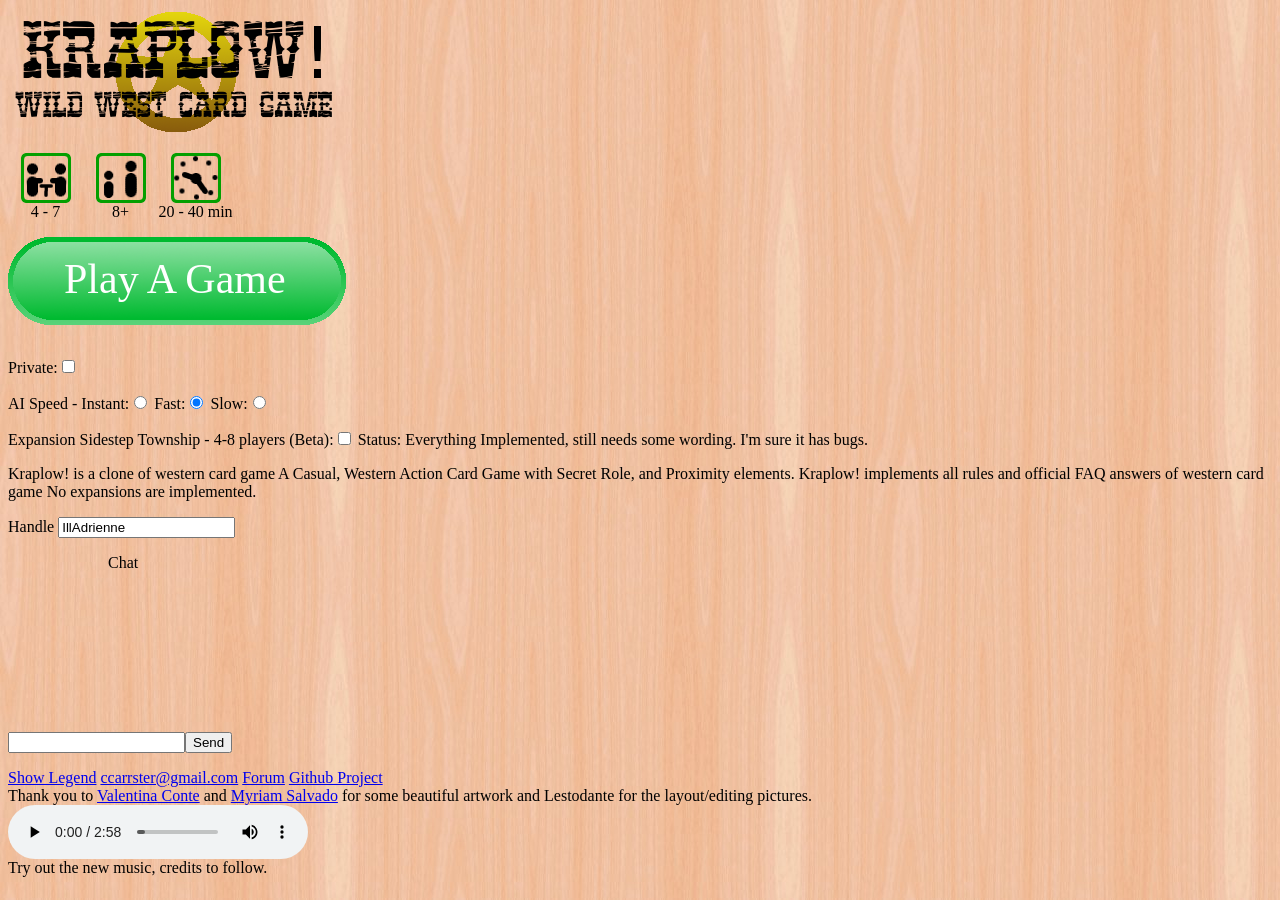
==== commit 5d59e61e: "^ r fix random role and character selection" ====
--- a/src/main/webapp/index.html
+++ b/src/main/webapp/index.html
@@ -1116,8 +1116,8 @@
    			var pRole = document.getElementById("prole").value;
    			var pChar = document.getElementById("pchar").value;
    		} else {
-   			pRole = "random";
-   			pChar = "random";
+   			pRole = "RANDOM";
+   			pChar = "RANDOM";
    		}
       	sendXMLHttp(servletUrl + "?messageType=START&gameId=" + gameId + "&aiSleepMs=" + aiSpeed + "&pchar="+pChar+"&prole="+pRole, responseHandler);
    }
@@ -1329,14 +1329,14 @@
 			result += '<p id="addcomputer"><input type="button" value="Add Computer Player +" onclick="addRobot();"></p>';
 			result += '<p>Expansions: (Side Step - '+isSidestep+')</p>';
 			result += '<p>Prefered options only work when playing alone against AI.</p>';
-			result += '<p id="pcharWrapper">Prefered Character <select id="pchar"><option value="random">Random</option>';
+			result += '<p id="pcharWrapper">Prefered Character <select id="pchar"><option value="RANDOM">Random</option>';
 			for (playerKey in playerInfo) {
 				if(playerInfo[playerKey].expansion == "base" || (isSidestep && playerInfo[playerKey].expansion == "sidestep")){
   					result += "<option value='"+playerKey+"'>"+playerKey+" - "+playerInfo[playerKey].description+"</option>";
 				}
 			}
 			result += '</select></p>';
-			result += '<p id="proleWrapper">Prefered Role <select id="prole"><option value="random">Random</option>';
+			result += '<p id="proleWrapper">Prefered Role <select id="prole"><option value="RANDOM">Random</option>';
 			result += '<option value="Sheriff">Sheriff - Kill the Outlaws and Renegades</option>';
 			result += '<option value="Deputy">Deputy - Kill the Outlaws and Renegades - Protect the Sheriff</option>';
 			result += '<option value="Outlaw">Outlaw - Kill the Sheriff</option>';
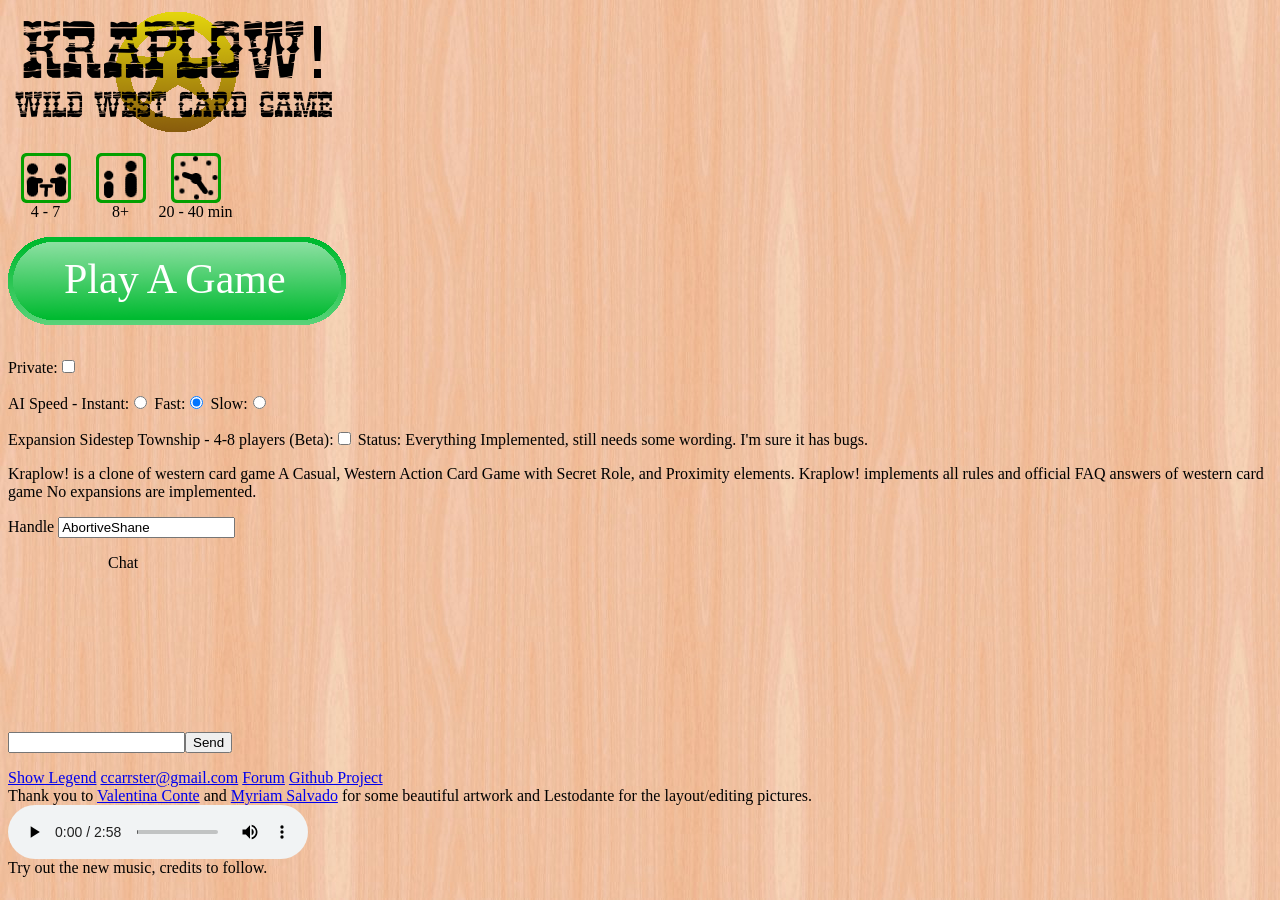
==== commit e0ede008: "^ r reformat and optimize imports" ====
--- a/src/main/webapp/index.html
+++ b/src/main/webapp/index.html
@@ -1,1700 +1,1838 @@
 <html>
 <head>
-<title>Kraplow! The unofficial western card game clone</title>
-<style>
-borders_on{border:1px solid #0F0 !important;}
-</style>
-<script>
-function copyToClipboard() {
-  var copyText = document.getElementById("joinurl");
-  copyText.select();
-  document.execCommand("Copy");
-}
-</script>
+    <title>Kraplow! The unofficial western card game clone</title>
+    <style>
+        borders_on {
+            border: 1px solid #0F0 !important;
+        }
+    </style>
+    <script>
+        function copyToClipboard() {
+            var copyText = document.getElementById("joinurl");
+            copyText.select();
+            document.execCommand("Copy");
+        }
+    </script>
 </head>
 <body onload="timedCount();" style="background:url(wood.jpg) repeat;">
 <div>
-<div id="gameSetup"></div>
-<div id="gameState" style="float:left;"></div>
-<div id="gameInfo">
-	<p>Private:<input type="checkbox" id="private" name="private" value="private"/></p>
-	<p>AI Speed - Instant:<input type="radio" id="aiSpeedInstant" name="aiSpeed" value="0"/> Fast:<input type="radio" id="aiSpeedFast" name="aiSpeed" value="1500" checked="checked"/> Slow:<input type="radio" id="aiSpeedSlow" name="aiSpeed" value="3500"/></p>
-	<p>Expansion Sidestep Township - 4-8 players (Beta):<input type="checkbox" id="sidestep" name="sidestep" value="sidestep"/> Status: Everything Implemented, still needs some wording. I'm sure it has bugs.</p>
-	<p>Kraplow! is a clone of western card game A Casual, Western Action Card Game with Secret Role, and Proximity elements. Kraplow! implements all rules and official FAQ answers of western card game No expansions are implemented.</p>
-	<div><form>Handle <input type="text" name="handle" id="handle"/></form></div>
+    <div id="gameSetup"></div>
+    <div id="gameState" style="float:left;"></div>
+    <div id="gameInfo">
+        <p>Private:<input type="checkbox" id="private" name="private" value="private"/></p>
+        <p>AI Speed - Instant:<input type="radio" id="aiSpeedInstant" name="aiSpeed" value="0"/> Fast:<input
+                type="radio" id="aiSpeedFast" name="aiSpeed" value="1500" checked="checked"/> Slow:<input type="radio"
+                                                                                                          id="aiSpeedSlow"
+                                                                                                          name="aiSpeed"
+                                                                                                          value="3500"/>
+        </p>
+        <p>Expansion Sidestep Township - 4-8 players (Beta):<input type="checkbox" id="sidestep" name="sidestep"
+                                                                   value="sidestep"/> Status: Everything Implemented,
+            still needs some wording. I'm sure it has bugs.</p>
+        <p>Kraplow! is a clone of western card game A Casual, Western Action Card Game with Secret Role, and Proximity
+            elements. Kraplow! implements all rules and official FAQ answers of western card game No expansions are
+            implemented.</p>
+        <div>
+            <form>Handle <input type="text" name="handle" id="handle"/></form>
+        </div>
+    </div>
+    <div style="float:left;">
+        <div>
+            <div style="float:left;" id="chatLog"></div>
+            <div style="float:left; width:100px; height:178px;" id="chatNames"></div>
+        </div>
+        <div id="chatInput">
+            <form onSubmit="sendChat(getServletUrl(), parseSendChat, document.getElementById('chatinput').value); document.getElementById('chatinput').value = ''; return false;">
+                Chat <input type="text" id="chatinput"><input type="button" value="Send"
+                                                              onClick="sendChat(getServletUrl(), parseSendChat, document.getElementById('chatinput').value); document.getElementById('chatinput').value = '';">
+            </form>
+        </div>
+        <div><textarea id="gameLog" rows='10' cols='60' style="display:none;" readonly></textarea></div>
+        <div id="gameMessages" style="height:256px; width:533; display:none; border:2px solid #000;"></div>
+        <div id="remainingroles"></div>
+    </div>
+    <div style="clear:both;"></div>
+    <div id="handArea"></div>
+    <a href="legend.html" target="_blank">Show Legend</a> <a href="mailto:ccarrster@gmail.com">ccarrster@gmail.com</a>
+    <a href="http://kraplow.freeforums.net" target="_blank">Forum</a> <a target="_blank"
+                                                                         href="https://github.com/ccarrster/kraplow">Github
+    Project</a>
+    <div>Thank you to <a target="_blank" href="https://www.instagram.com/valevidart/">Valentina Conte</a> and <a
+            href="https://www.instagram.com/myriam_art_designs" target="_blank">Myriam Salvado</a> for some beautiful
+        artwork and Lestodante for the layout/editing pictures.
+    </div>
 </div>
-<div style="float:left;">
-<div>
-<div style="float:left;" id="chatLog"></div>
-<div style="float:left; width:100px; height:178px;" id="chatNames"></div>
-</div>
-<div id="chatInput"><form onSubmit="sendChat(getServletUrl(), parseSendChat, document.getElementById('chatinput').value); document.getElementById('chatinput').value = ''; return false;">Chat <input type="text" id="chatinput"><input type="button" value="Send" onClick="sendChat(getServletUrl(), parseSendChat, document.getElementById('chatinput').value); document.getElementById('chatinput').value = '';"></form></div>
-<div><textarea id="gameLog" rows='10' cols='60' style="display:none;" readonly></textarea></div>
-<div id="gameMessages" style="height:256px; width:533; display:none; border:2px solid #000;"></div>
-<div id="remainingroles"></div>
-</div>
-<div style="clear:both;"></div>
-<div id="handArea"></div>
-<a href="legend.html" target="_blank">Show Legend</a> <a href="mailto:ccarrster@gmail.com">ccarrster@gmail.com</a> <a href="http://kraplow.freeforums.net" target="_blank">Forum</a> <a target="_blank" href="https://github.com/ccarrster/kraplow">Github Project</a>
-<div>Thank you to <a target="_blank" href="https://www.instagram.com/valevidart/">Valentina Conte</a> and <a href="https://www.instagram.com/myriam_art_designs"  target="_blank">Myriam Salvado</a> for some beautiful artwork and Lestodante for the layout/editing pictures.</div>
-</div>
 
 <script language="javascript">
 
-	var randomAdjectives = ["Selective", "Tasty", "Furtive", "Pink", "Straight", "Shaggy", "Disgusting", "Cut", "Humorous", "Rightful", "Elated", "Rough", "Plucky", "Sophisticated", "Rude", "Fancy", "Noxious", "Drab", "Spicy", "Elastic", "Well-groomed", "Upset", "Fresh", "Voiceless", "Silent", "Sulky", "Cynical", "Stimulating", "Astonishing", "Blushing", "Well-made", "Picayune", "Flippant", "Lovely", "Political", "Ambitious", "Obese", "Freezing", "Maddening", "Hideous", "Lively", "Solid", "Taboo", "Fallacious", "Hysterical", "Magenta", "Gullible", "Abortive", "Permissible", "Successful", "Crazy", "Joyous", "Legal", "Flawless", "Boorish", "Eatable", "Literate", "Fantastic", "Gusty", "Faded", "Possible", "Rare", "Labored", "Equal", "Feeble", "Sparkling", "Thoughtless", "Green", "Even", "Puzzled", "Rigid", "Garrulous", "Paltry", "Difficult", "Nostalgic", "Uptight", "Habitual", "Woozy", "Quiet", "Thirsty", "Fearful", "Gleaming", "Happy", "Vagabond", "Ill", "Many", "Deeply", "Luxuriant", "Present", "Tall", "Swanky", "Clear", "Tired", "Fluffy", "Blue-eyed", "Average", "Obscene", "Parched", "Ten", "Uninterested", "Important", "Wooden", "Late", "Scattered", "Materialistic", "Alluring", "Square", "Sweltering", "Capable", "Gruesome", "Maniacal", "Periodic", "Dashing", "Whimsical", "Overwrought", "Future", "Aquatic", "Protective"];
-	var randomNames = ["Sachiko", "Walter", "Brittney", "Donnell", "Eufemia", "Clementina", "Erika", "Lauran", "Twanda", "Arianna", "Rema", "Monroe", "Herma", "Abigail", "Hattie", "Rick", "Adrianna", "Lesha", "Melida", "Izola", "Marquitta", "Savanna", "Ethelyn", "Leone", "Irwin", "Kristal", "Gonzalo", "Maryanne", "Abdul", "Nakia", "Rina", "Adrienne", "Bula", "Shane", "Avis", "Allegra", "Arlen", "Vaughn", "Pricilla", "Iesha", "Elidia", "Jeramy", "Caren", "Theodore", "Flavia", "Telma", "Barbra", "Will", "Lachelle", "Kate"];
-	var handleField = document.getElementById('handle');
-
-	var handleLocation = window.location.href.indexOf("handle=");
-	if(handleLocation != -1){
-		var restOfUrl = window.location.href.substring(handleLocation + 7, window.location.href.length);
-		var andpersandLocation = restOfUrl.indexOf("&");
-		if(andpersandLocation == -1){
-			handleField.value = restOfUrl;
-		} else {
-			handleField.value = restOfUrl.substring(0, andpersandLocation);
-		}
-	} else {
-		var cookieHandle = getCookie("handle");
-		if(cookieHandle != ""){
-			handleField.value = cookieHandle;
-		} else {
-			handleField.value = randomAdjectives[Math.floor(Math.random() * randomAdjectives.length)] + randomNames[Math.floor(Math.random() * randomNames.length)];
-		}
-	}
-
-	var joinLocation = window.location.href.indexOf("join=");
-	var autostart = false;
-	if(joinLocation != -1){
-		var restOfUrl = window.location.href.substring(joinLocation + 5, window.location.href.length);
-		var andpersandLocation = restOfUrl.indexOf("&");
-		if(andpersandLocation == -1){
-			var gameIdJoin = restOfUrl;
-		} else {
-			var gameIdJoin = restOfUrl.substring(0, andpersandLocation);
-		}
-		join(getServletUrl(), parseJoin, gameIdJoin, document.getElementById("handle").value);
-	}
-
-
-   function getServletUrl(){
-       return "/westerncardgame/chat";
-   }
-
-   function initRequest() {
-       if (window.XMLHttpRequest) {
-	   return new XMLHttpRequest();
-       } else if (window.ActiveXObject) {
-	   isIE = true;
-	   return new ActiveXObject("Microsoft.XMLHTTP");
-       }
-   }
-
-   function sendXMLHttp(url, responseHandler){
-	var req = initRequest();
-	req.onreadystatechange = function() {
-	   if (req.readyState == 4) {
-		   if (req.status == 200) {
-			   responseHandler(req.responseXML);
-		   } else if (req.status == 204){
-			   alert('error');
-		   }
-	   }
-	};
-	req.open("GET", url, true);
-	req.send(null);
-   }
-
-	var gameStateResult = null;
-
-   function parseGetGameState(responseXML) {
-	var gameStateDiv = document.getElementById('gameState');
-	if(gameStateDiv != null){
-		var result = "<img src='table.png' style='position:absolute; top:0px; left:0px; z-index:-1;' width='630' height='630'>";
-		result += "<img src='logo2.png' style='position:absolute; top:343px; left:222px;' width='200'>";
-		var deckSize = responseXML.getElementsByTagName("decksize")[0];
-		if(deckSize == undefined){
-			return;
-		} else {
-			started = true;
-			var gameMessagesDiv = document.getElementById('gameMessages');
-			gameMessagesDiv.style.display = "block";
-			setup();
-		}
-
-		var currentName = responseXML.getElementsByTagName("currentname")[0];
-		var name = currentName.childNodes[0].nodeValue;
-
-		var gameOverNode = responseXML.getElementsByTagName("gameover")[0];
-		if(gameOverNode != null){
-			var timeoutOverNode = responseXML.getElementsByTagName("timeout")[0];
-			var gameOverMessage = "";
-			if(timeoutOverNode != null){
-				gameOverMessage += "<h2>Timeout - " + timeoutOverNode.childNodes[0].nodeValue + "</h2>"
-			}
-			var gameMessagesDiv = document.getElementById('gameMessages');
-			var handleField = document.getElementById('handle');
-
-			gameOverMessage += '<h2>Game Over</2> <a href="/westerncardgame?handle=' + handleField.value + '">Game Lobby</a>';
-			gameMessagesDiv.innerHTML = gameOverMessage;
-			gameOver = true;
-		}
-
-		var roleNodes = responseXML.getElementsByTagName("role");
-		var allRoles = "";
-		for(var roleIndex = 0; roleIndex < roleNodes.length; roleIndex++){
-			var roleName = roleNodes[roleIndex].childNodes[0].nodeValue;
-			if(roleName == "Deputy"){
-				allRoles += "<img style='max-height:50px; max-width:50px' src='deputy.png' alt='Deputy' title='Deputy'>";
-			} else if(roleName == "Outlaw"){
-				allRoles += "<img style='max-height:50px; max-width:50px' src='outlaw.png' alt='Outlaw' title='Outlaw'>";
-			} else if(roleName == "Sheriff"){
-				allRoles += "<img style='max-height:50px; max-width:50px' src='sheriff.png' alt='Sheriff' title='Sheriff'>";
-			} else if(roleName == "Renegade"){
-				allRoles += "<img style='max-height:50px; max-width:50px' src='renegade.png' alt='Renegade' title='Renegade'>";
-			}
-		}
-		if(document.getElementById("remainingroles").innerHTML != allRoles){
-			document.getElementById("remainingroles").innerHTML = allRoles;
-		}
-
-		var playerNodes = responseXML.getElementsByTagName("player");
-
-		var foundSelf = false;
-		for(var playerIndex = 0; playerIndex < playerNodes.length; playerIndex++){
-			var loopPlayerName = playerNodes[playerIndex].getElementsByTagName("name")[0].childNodes[0].nodeValue;
-			if(loopPlayerName == playerName){
-				foundSelf = true;
-			}
-		}
-		if(foundSelf == false && playerName != null){
-			//result += "You dead";
-		}
-		result += '<table>'
-		var row = 0;
-		var column = 0;
-		for(var playerIndex = 0; playerIndex < playerNodes.length; playerIndex++){
-			if(column == 0){
-				result += '<tr>';
-			}
-			if(playerNodes.length == 1){
-				if(row == 0){
-					if(column == 0 || column == 2){
-						result += '<td><div style="width:200px; height:200px;"></div></td>';
-						column = column + 1;
-						if(column == 3){
-							result += '</tr>';
-							row = row + 1;
-							column = 0;
-						}
-					}
-				}
-			}
-			if(playerNodes.length == 2){
-				if(row == 0){
-					result += '<td><div style="width:200px; height:200px;"></div></td><td><div style="width:200px; height:200px;"></div></td><td><div style="width:200px; height:200px;"></div></td></tr><tr>';
-					row = row + 1;
-				}
-				if(row == 1){
-					if(column == 1){
-						result += '<td><div style="width:200px; height:200px;">'
-						var size = deckSize.childNodes[0].nodeValue;
-						if(size > 0){
-							result += '<img id="draw_pile" src="card.png" alt="Draw Pile ' + size + ' cards"  title="' + size + ' cards" width="90"> ';
-						}
-
-						var discardCard = responseXML.getElementsByTagName("discardtopcard")[0];
-						if(discardCard != null){
-							var discardName = discardCard.getElementsByTagName("name")[0];
-							var cardName = discardName.childNodes[0].nodeValue;
-							var description = " - " + getDescriptionForCard(cardName);
-							result += '<img id="discard_pile" src="' + getImageForCard(cardName) + '" alt="Discard Pile ' + cardName + '" title="' + cardName + description +'" width="90"> ';
-						}
-						result += '</div></td>';
-						column = column + 1;
-					}
-				}
-			}
-			if(playerNodes.length == 3){
-				if(row == 0){
-					if(column == 0 || column == 2){
-						result += '<td><div style="width:200px; height:200px;"></div></td>';
-						column = column + 1;
-						if(column == 3){
-							result += '</tr>';
-							row = row + 1;
-							column = 0;
-						}
-					}
-				}
-				if(row == 1){
-					result += '<td><div style="width:200px; height:200px;"></div></td><td><div style="width:200px; height:200px;">';
-					var size = deckSize.childNodes[0].nodeValue;
-					if(size > 0){
-						result += '<img id="draw_pile" src="card.png" alt="Draw Pile ' + size + ' cards"  title="' + size + ' cards" width="90"> ';
-					}
-
-					var discardCard = responseXML.getElementsByTagName("discardtopcard")[0];
-					if(discardCard != null){
-						var discardName = discardCard.getElementsByTagName("name")[0];
-						var cardName = discardName.childNodes[0].nodeValue;
-						var description = " - " + getDescriptionForCard(cardName);
-						result += '<img id="discard_pile" src="' + getImageForCard(cardName) + '" alt="Discard Pile ' + cardName + '" title="' + cardName + description +'" width="90"> ';
-					}
-					result += '</div></td><td><div style="width:200px; height:200px;"></div></td></tr><tr>';
-					row = row + 1;
-					column = 0;
-				}
-				if(row == 2){
-					if(column == 1){
-						result += '<td><div style="width:200px; height:200px;"></div></td>';
-						column = column + 1;
-					}
-				}
-			}
-			if(playerNodes.length == 4){
-				if(row == 0){
-					if(column == 1){
-						result += '<td><div style="width:200px; height:200px;"></div></td>';
-						column = column + 1;
-					}
-				}
-				if(row == 1){
-					result += '<td><div style="width:200px; height:200px;"></div></td><td><div style="width:200px; height:200px;">';
-					var size = deckSize.childNodes[0].nodeValue;
-					if(size > 0){
-						result += '<img id="draw_pile" src="card.png" alt="Draw Pile ' + size + ' cards"  title="' + size + ' cards" width="90"> ';
-					}
-
-					var discardCard = responseXML.getElementsByTagName("discardtopcard")[0];
-					if(discardCard != null){
-						var discardName = discardCard.getElementsByTagName("name")[0];
-						var cardName = discardName.childNodes[0].nodeValue;
-						var description = " - " + getDescriptionForCard(cardName);
-						result += '<img id="discard_pile" src="' + getImageForCard(cardName) + '" alt="Discard Pile ' + cardName + '" title="' + cardName + description +'"  width="90"> ';
-					}
-					result += '</div></td><td><div style="width:200px; height:200px;"></div></td></tr><tr>';
-					row = row + 1;
-				}
-				if(row == 2){
-					if(column == 1){
-						result += '<td><div style="width:200px; height:200px;"></div></td>';
-						column = column + 1;
-					}
-				}
-			}
-			if(playerNodes.length == 5){
-				if(row == 1){
-					result += '<td><div style="width:200px; height:200px;"></div></td><td><div style="width:200px; height:200px;">';
-					var size = deckSize.childNodes[0].nodeValue;
-					if(size > 0){
-						result += '<img id="draw_pile" src="card.png" alt="Draw Pile ' + size + ' cards"  title="' + size + ' cards" width="90"> ';
-					}
-
-					var discardCard = responseXML.getElementsByTagName("discardtopcard")[0];
-					if(discardCard != null){
-						var discardName = discardCard.getElementsByTagName("name")[0];
-						var cardName = discardName.childNodes[0].nodeValue;
-						var description = " - " + getDescriptionForCard(cardName);
-						result += '<img id="discard_pile" src="' + getImageForCard(cardName) + '" alt="Discard Pile ' + cardName + '" title="' + cardName + description +'" width="90"> ';
-					}
-					result += '</div></td><td><div style="width:200px; height:200px;"></div></td></tr><tr>';
-					row = row + 1;
-				}
-				if(row == 2){
-					if(column == 1){
-						result += '<td><div style="width:200px; height:200px;"></div></td>';
-						column = column + 1;
-					}
-				}
-			}
-			if(playerNodes.length == 6){
-				if(column == 1 && (row == 0 || row == 2)){
-					result += '<td><div style="width:200px; height:200px;"></div></td>';
-					column = column + 1;
-				} else if(column == 1 && row == 1){
-					result += '<td><div style="width:200px; height:200px;">';
-					var size = deckSize.childNodes[0].nodeValue;
-					if(size > 0){
-						result += '<img id="draw_pile" src="card.png" alt="Draw Pile ' + size + ' cards"  title="' + size + ' cards" width="90"> ';
-					}
-
-					var discardCard = responseXML.getElementsByTagName("discardtopcard")[0];
-					if(discardCard != null){
-						var discardName = discardCard.getElementsByTagName("name")[0];
-						var cardName = discardName.childNodes[0].nodeValue;
-						var description = " - " + getDescriptionForCard(cardName);
-						result += '<img id="discard_pile" src="' + getImageForCard(cardName) + '" alt="Discard Pile ' + cardName + '" title="' + cardName + description +'" width="90"> ';
-					}
-					result += '</div></td>';
-					column = column + 1;
-				}
-			}
-			if(playerNodes.length == 7){
-				if(row == 1){
-					if(column == 1){
-						result += '<td><div style="width:200px; height:200px;">';
-						var size = deckSize.childNodes[0].nodeValue;
-						if(size > 0){
-							result += '<img id="draw_pile" src="card.png" alt="Draw Pile ' + size + ' cards"  title="' + size + ' cards" width="90"> ';
-						}
-
-						var discardCard = responseXML.getElementsByTagName("discardtopcard")[0];
-						if(discardCard != null){
-							var discardName = discardCard.getElementsByTagName("name")[0];
-							var cardName = discardName.childNodes[0].nodeValue;
-							var description = " - " + getDescriptionForCard(cardName);
-							result += '<img id="discard_pile" src="' + getImageForCard(cardName) + '" alt="Discard Pile ' + cardName + '" title="' + cardName + description +'" width="90"> ';
-						}
-						result += '</div></td>';
-						column = column + 1;
-					}
-				} else if(row == 2){
-					if(column == 1){
-						result += '<td><div style="width:200px; height:200px;"></div></td>';
-						column = column + 1;
-					}
-				}
-			}
-			if(playerNodes.length == 8){
-				if(row == 1){
-					if(column == 1){
-						result += '<td><div style="width:200px; height:200px;">';
-						var size = deckSize.childNodes[0].nodeValue;
-						if(size > 0){
-							result += '<img id="draw_pile" src="card.png" alt="Draw Pile ' + size + ' cards"  title="' + size + ' cards" width="90"> ';
-						}
-
-						var discardCard = responseXML.getElementsByTagName("discardtopcard")[0];
-						if(discardCard != null){
-							var discardName = discardCard.getElementsByTagName("name")[0];
-							var cardName = discardName.childNodes[0].nodeValue;
-							var description = " - " + getDescriptionForCard(cardName);
-							result += '<img id="discard_pile" src="' + getImageForCard(cardName) + '" alt="Discard Pile ' + cardName + '" title="' + cardName + description +'" width="90"> ';
-						}
-						result += '</div></td>';
-						column = column + 1;
-					}
-				}
-			}
-
-			result += '<td>';
-			if(playerNodes.length == 3){
-				if(playerIndex == 0){
-					loopPlayer = playerNodes[0];
-				} else if(playerIndex == 1){
-					loopPlayer = playerNodes[2];
-				} else if(playerIndex == 2){
-					loopPlayer = playerNodes[1];
-				}
-			} else if(playerNodes.length == 4){
-				if(playerIndex == 0){
-					loopPlayer = playerNodes[0];
-				} else if(playerIndex == 1){
-					loopPlayer = playerNodes[1];
-				} else if(playerIndex == 2){
-					loopPlayer = playerNodes[3];
-				} else if(playerIndex == 3){
-					loopPlayer = playerNodes[2];
-				}
-			} else if(playerNodes.length == 5){
-				if(playerIndex == 0){
-					loopPlayer = playerNodes[0];
-				} else if(playerIndex == 1){
-					loopPlayer = playerNodes[1];
-				} else if(playerIndex == 2){
-					loopPlayer = playerNodes[2];
-				} else if(playerIndex == 3){
-					loopPlayer = playerNodes[4];
-				} else if(playerIndex == 4){
-					loopPlayer = playerNodes[3];
-				}
-			} else if(playerNodes.length == 6){
-				if(playerIndex == 0){
-					loopPlayer = playerNodes[0];
-				} else if(playerIndex == 1){
-					loopPlayer = playerNodes[1];
-				} else if(playerIndex == 2){
-					loopPlayer = playerNodes[5];
-				} else if(playerIndex == 3){
-					loopPlayer = playerNodes[2];
-				} else if(playerIndex == 4){
-					loopPlayer = playerNodes[4];
-				} else if(playerIndex == 5){
-					loopPlayer = playerNodes[3];
-				}
-			} else if(playerNodes.length == 7){
-				if(playerIndex == 0){
-					loopPlayer = playerNodes[0];
-				} else if(playerIndex == 1){
-					loopPlayer = playerNodes[1];
-				} else if(playerIndex == 2){
-					loopPlayer = playerNodes[2];
-				} else if(playerIndex == 3){
-					loopPlayer = playerNodes[6];
-				} else if(playerIndex == 4){
-					loopPlayer = playerNodes[3];
-				} else if(playerIndex == 5){
-					loopPlayer = playerNodes[5];
-				} else if(playerIndex == 6){
-					loopPlayer = playerNodes[4];
-				}
-			} else if(playerNodes.length == 8){
-				if(playerIndex == 0){
-					loopPlayer = playerNodes[0];
-				} else if(playerIndex == 1){
-					loopPlayer = playerNodes[1];
-				} else if(playerIndex == 2){
-					loopPlayer = playerNodes[2];
-				} else if(playerIndex == 3){
-					loopPlayer = playerNodes[7];
-				} else if(playerIndex == 4){
-					loopPlayer = playerNodes[3];
-				} else if(playerIndex == 5){
-					loopPlayer = playerNodes[6];
-				} else if(playerIndex == 6){
-					loopPlayer = playerNodes[5];
-				} else if(playerIndex == 7){
-					loopPlayer = playerNodes[4];
-				}
-			} else {
-				loopPlayer = playerNodes[playerIndex];
-			}
-
-
-			var loopPlayerName = loopPlayer.getElementsByTagName("name")[0].childNodes[0].nodeValue;
-			var loopPlayerHandle = loopPlayer.getElementsByTagName("handle")[0].childNodes[0].nodeValue;
-			var border_color = "transparent";
-			var altPlayerText = loopPlayerName + " ";
-			if(loopPlayerName == playerName && name == loopPlayerName){
-				border_color = "#F0F";
-				altPlayerText = "Your turn " + altPlayerText;
-			} else if(name == loopPlayerName){
-				border_color = "#F00";
-				altPlayerText = "Their turn " + altPlayerText;
-			} else if(loopPlayerName == playerName){
-				border_color = "#00F";
-				altPlayerText = "You " + altPlayerText;
-			}
-			result += '<div style="width:200px; height:200px; position:relative; border:4px solid ' + border_color + ';">';
-
-			var description = " - " + getDescriptionForPlayer(loopPlayerName);
-			result += '<img src="' + getImageForPlayer(loopPlayerName) + '" alt="' + altPlayerText + '" id="' + loopPlayerName + '" title="' + loopPlayerName + description +'" style="border:4px solid transparent; position:absolute; top:0px; left:0px;" height="150px">';
-			result += '<div style="position:relative; top:152px; width:125px; background-color:white; border: 1px solid black;">' + loopPlayerHandle + '</div>';
-			var handSize = loopPlayer.getElementsByTagName("handsize")[0].childNodes[0].nodeValue;
-			result += '<div style="position:relative; top:152px; width:125px; background-color:white; border: 1px solid black;"><img src="card.png" alt="hand" title="'+handSize+' cards in hand" width="10" style="layout:inline-block;"> ' + handSize + ' cards in hand</div>';
-
-			var gunNode = loopPlayer.getElementsByTagName("gun")[0];
-			if(gunNode != null){
-				var gunName = gunNode.getElementsByTagName("name")[0].childNodes[0].nodeValue;
-				var description = " - " + getDescriptionForCard(gunName);
-				result += '<img src="' + getImageForCard(gunName) + '" alt="Gun ' + gunName + '" title="' + gunName + description +'" width="75" style="position:absolute; left:125px; top:0px; z-index:7;"> ';
-			} else {
-				var gunName = "Colt45";
-				var description = " - " + getDescriptionForCard(gunName);
-				result += '<img src="' + getImageForCard(gunName) + '" alt="Gun ' + gunName + '" title="' + gunName + description +'" width="75" style="position:absolute; left:125px; top:0px; z-index:7"> ';
-			}
-
-			var inPlayNodes = loopPlayer.getElementsByTagName("inplaycard");
-			for(var inPlayIndex = 0; inPlayIndex < inPlayNodes.length; inPlayIndex++){
-				var inPlayName = inPlayNodes[inPlayIndex].getElementsByTagName("name")[0].childNodes[0].nodeValue;
-				var description = " - " + getDescriptionForCard(inPlayName);
-				var top = 17 * (inPlayIndex + 1);
-				var zindex = 7 - (inPlayIndex + 1);
-				result += '<img src="' + getImageForCard(inPlayName) + '" alt="In Play ' + inPlayName + '" title="' + inPlayName + description +'"  width="75" style="position:absolute; left:125px; top:' + top + 'px; z-index:' + zindex + ';"> ';
-			}
-
-			if(loopPlayer.getElementsByTagName("issheriff")[0] != null){
-				result += '<img src="sheriff.png" alt="Sheriff" title="Sheriff - Kill all Outlaws and the Renegade." height="40" style="position:absolute; left:70px; top:100px;"> ';
-			} else {
-				if(playerName == loopPlayerName){
-					result += getImageForRole(role, goal);
-				}
-			}
-			var playerHealth = loopPlayer.getElementsByTagName("health")[0].childNodes[0].nodeValue;
-			var playerMaxHealth = loopPlayer.getElementsByTagName("maxhealth")[0].childNodes[0].nodeValue;
-			for(var healthIndex = 0; healthIndex < playerHealth; healthIndex++){
-				var top = (healthIndex * 10) + 40;
-				result += '<img src="borderbullet.png" alt="Health" title="'+playerHealth+'/'+playerMaxHealth+' Health" height="10" style="position:absolute; left:100px; top:' + top + 'px;"> ';
-			}
-			for(var maxHealthIndex = healthIndex; maxHealthIndex < playerMaxHealth; maxHealthIndex++){
-				var top = (maxHealthIndex * 10) + 40;
-				result += '<img src="emptyborderbullet.png" alt="Damage" title="'+playerHealth+'/'+playerMaxHealth+' Health" height="10" style="position:absolute; left:100px; top:' + top + 'px;"> ';
-			}
-			result += '</div>';
-			result += '</td>'
-			column = column + 1;
-			if(column == 3){
-				column = 0;
-				row = row + 1;
-				result += '</tr>'
-			}
-			if(playerNodes.length == 2 && row == 2){
-				result += '<tr><td><div style="width:200px; height:200px;"></div></td><td><div style="width:200px; height:200px;"></div></td><td><div style="width:200px; height:200px;"></div></td></tr>';
-			}
-			if(playerNodes.length == 1 && row == 0 && column == 2){
-				result += '<td><div style="width:200px; height:200px;"></div></td></tr><tr><td><div style="width:200px; height:200px;"></div></td><td><div style="width:200px; height:200px;">';
-				var size = deckSize.childNodes[0].nodeValue;
-				if(size > 0){
-					result += '<img id="draw_pile" src="card.png" alt="Draw Pile ' + size + ' cards"  title="' + size + ' cards" width="90"> ';
-				}
-
-				var discardCard = responseXML.getElementsByTagName("discardtopcard")[0];
-				if(discardCard != null){
-					var discardName = discardCard.getElementsByTagName("name")[0];
-					var cardName = discardName.childNodes[0].nodeValue;
-					var description = " - " + getDescriptionForCard(cardName);
-					result += '<img id="discard_pile" src="' + getImageForCard(cardName) + '" alt="Discard Pile ' + cardName + '" title="' + cardName + description +'" width="90"> ';
-				}
-				result += '</div></td><td><div style="width:200px; height:200px;"></div></td></tr><tr><td><div style="width:200px; height:200px;"></div></td><td><div style="width:200px; height:200px;"></div></td><td><div style="width:200px; height:200px;"></div></td></tr>';
-			}
-
-
-		}
-		result += '</table>';
-		if(gameStateResult != result){
-			gameStateResult = result;
-			gameStateDiv.innerHTML = result;
-		}
-	}
-   }
-
-   function formatMessage(message, messageId){
-   	var result = "";
-		if(message.indexOf("-") != -1){
-			var splitMessage = message.split("-");
-			var name = splitMessage[0];
-			var commandData = splitMessage[1];
-			var commandIndex = commandData.indexOf(" ");
-			if(commandIndex != -1){
-				var command = commandData.substring(0, commandIndex);
-				result += '<h2>' + commandName(command) + '</h2>';
-				var data = commandData.substring(commandIndex + 1);
-				var splitData = data.split(", ");
-				if(command.indexOf("chooseTwoDiscardForLife") != -1){
-					selected = ",";
-					result += "<a href='' onClick='sendResponse(selected, " + messageId + "); selected = \",\"; return false;'><img src='ok.png' alt='ok' height='90'></a> ";
-					for(var i = 0; i < splitData.length; i++){
-						if(splitData[i] != ""){
-							var description = " - " + getDescriptionForCard(splitData[i]);
-							var image = getImageForCard(splitData[i]);
-							result += '<a href="" onClick="document.getElementById(\'result' + i + '\').style.display = \'none\'; document.getElementById(\'discard' + i + '\').style.display = \'inline\'; selected += \'' + i + ',\'; return false;"><img src="' + image + '" alt="Keeping ' + splitData[i] + '" title="' + splitData[i] + description +'" id="result' + i + '" height="90"></a> ';
-							result += '<a href="" onClick="document.getElementById(\'discard' + i + '\').style.display = \'none\'; document.getElementById(\'result' + i + '\').style.display = \'inline\'; selected = selected.replace(\',' + i + ',\', \',\'); return false;"><img src="card.png" style="display:none;" alt="Discarding ' + splitData[i] + '" title="' + splitData[i] + description +'" id="discard' + i + '" height="90"></a> ';
-						}
-					}
-				} else if(command.indexOf("chooseTwoDiscardForShoot") != -1){
-					selected = ",";
-					result += "<a href='' onClick='sendResponse(selected, " + messageId + "); selected = \",\"; return false;'><img src='ok.png' alt='ok' height='90'></a> ";
-					for(var i = 0; i < splitData.length; i++){
-						if(splitData[i] != ""){
-							var description = " - " + getDescriptionForCard(splitData[i]);
-							var image = getImageForCard(splitData[i]);
-							result += '<a href="" onClick="document.getElementById(\'result' + i + '\').style.display = \'none\'; document.getElementById(\'discard' + i + '\').style.display = \'inline\'; selected += \'' + i + ',\'; return false;"><img src="' + image + '" alt="Keeping ' + splitData[i] + '" title="' + splitData[i] + description +'" id="result' + i + '" height="90"></a> ';
-							result += '<a href="" onClick="document.getElementById(\'discard' + i + '\').style.display = \'none\'; document.getElementById(\'result' + i + '\').style.display = \'inline\'; selected = selected.replace(\',' + i + ',\', \',\'); return false;"><img src="card.png" style="display:none;" alt="Discarding ' + splitData[i] + '" title="' + splitData[i] + description +'" id="discard' + i + '" height="90"></a> ';
-						}
-					}
-				} else if(command.indexOf("respondTwoMiss") != -1){
-					selected = ",";
-					result += "<img src='ok.png' alt='ok' onClick='sendResponse(selected, " + messageId + "); selected = \",\"; return false;' height='90'> ";
-					for(var i = 0; i < splitData.length; i++){
-						if(splitData[i] != ""){
-							var nameCanPlaySplit = splitData[i].split("@");
-							var cardName = nameCanPlaySplit[0];
-							var canPlay = nameCanPlaySplit[1];
-							var description = " - " + getDescriptionForCard(cardName);
-							var image = getImageForCard(cardName);
-							if(canPlay.indexOf("false") != -1){
-								result += '<img src="' + image + '" alt="Can not play" title="' + splitData[i] + description +'" id="result' + i + '" style="opacity:0.4;" height="90"> ';
-							} else {
-								result += '<a href="" onClick="document.getElementById(\'result' + i + '\').style.display = \'none\'; document.getElementById(\'discard' + i + '\').style.display = \'inline\';  selected += \'' + i + ',\'; return false;"><img src="' + image + '" alt="Keeping ' + splitData[i] + '" title="' + splitData[i] + description +'" id="result' + i + '" height="90"></a> ';
-								result += '<a href="" onClick="document.getElementById(\'discard' + i + '\').style.display = \'none\'; document.getElementById(\'result' + i + '\').style.display = \'inline\'; selected = selected.replace(\',' + i + ',\', \',\'); return false;"><img src="card.png" style="display:none;" alt="Discarding ' + splitData[i] + '" title="' + splitData[i] + description +'" id="discard' + i + '" height="90"></a> ';
-							}
-						}
-					}
-				} else {
-					if(command.indexOf("chooseDiscard") != -1){
-						result += "<a href='' onClick='sendResponse(-1, " + messageId + "); return false;'><img src='card.png' alt='Draw Pile' height='90'></a> ";
-					} else if(command.indexOf("askOthersCard") != -1){
-						if(splitData[0].indexOf("true") != -1){
-							result += "<a href='' onClick='sendResponse(-1, " + messageId + "); return false;'><img src='hand.png' alt='Players hand' height='90'></a> ";
-						}
-						if(splitData[1].indexOf("true") != -1){
-							var gunName = splitData[1].substring(4);
-							result += "<a href='' onClick='sendResponse(-2, " + messageId + "); return false;'><img src='" + getImageForCard(gunName) + "' alt='" + gunName + "' height='90'></a> ";
-						}
-						splitData = splitData.slice(2, splitData.length);
-					} else if((command.indexOf("askPlay") != -1 && command.indexOf("askPlayer") == -1) || command.indexOf("respondBeer") != -1 || command.indexOf("respondBang") != -1 || command.indexOf("respondMiss") != -1 || command.indexOf("askBlueDiscard") != -1){
-						result += "<a href='' onClick='sendResponse(-1, " + messageId + "); return false;'><img src='pass.png' alt='Done Playing' title='Done Playing' height='90'></a> ";
-					}
-					for(var i = 0; i < splitData.length; i++){
-						var targetCode = "";
-						var canPlay = true;
-						var altTargetText = "";
-						if(command.indexOf("askPlay") != -1 || command.indexOf("respondBeer") != -1 || command.indexOf("respondBang") != -1 || command.indexOf("respondMiss") != -1){
-							var canPlayTargets = splitData[i].split("@");
-							splitData[i] = canPlayTargets[0];
-							if(canPlayTargets.length == 3){
-								if(canPlayTargets[1].indexOf("false") != -1){
-									canPlay = false;
-								} else {
-									var targets = canPlayTargets[2];
-									var splitTargets = targets.split("$");
-									targets = targets.substring(0, targets.length -1);
-									altTargetText= " Targets: " + targets.replace(/\$/g, ", ");
-									targetCode = generateTargetCode(splitTargets);
-
-								}
-							} else if(canPlayTargets.length == 2){
-								if(canPlayTargets[1].indexOf("false") != -1){
-									canPlay = false;
-								}
-							}
-						}
-						if("" != splitData[i].trim()){
-							var image;
-							var suit = null;
-							var value = null;
-							var description = "";
-							if(command.indexOf("askPlayer") != -1){
-								targetCode = generateTargetCodeSingle(splitData[i]);
-								image = getImageForPlayer(splitData[i]);
-								description = getDescriptionForPlayer(splitData[i]);
-								if(description != ""){
-									description = " - " + description;
-								}
-							} else {
-								var cardName = splitData[i];
-								description = " - " + getDescriptionForCard(cardName);
-								image = getImageForCard(cardName);
-								var suits = cardName.split("^");
-								if(suits.length == 3){
-									splitData[i] = suits[0];
-									var suit = suits[1];
-									var value = suits[2];
-								}
-							}
-							if(canPlay){
-								result += '<a href="" onClick="sendResponse(' + i + ', ' + messageId + '); return false;"><img src="' + image + '" alt="' + splitData[i] + altTargetText + '" title="' + splitData[i] + description + '" ' + targetCode + ' height="90"></a> ';
-							} else {
-								result += '<img src="' + image + '" alt="Can not play ' + splitData[i] + '" title="' + splitData[i] + description +'" ' + targetCode + ' style="opacity:0.4;" height="90"> ';
-							}
-							if(suit != null && value != null){
-								result += value;
-								if(suit == 'Clubs'){
-									result += '<img src="clubs.png" alt="Clubs" title="Clubs"> ';
-								} else if(suit == 'Spades'){
-									result += '<img src="spades.png" alt="Spades" title="Spades"> ';
-								} else if(suit == 'Hearts'){
-									result += '<img src="hearts.png" alt="Hearts" title="Hearts"> ';
-								} else if(suit == 'Diamonds'){
-									result += '<img src="diamonds.png" alt="Diamonds" title="Diamonds"> ';
-								}
-							}
-						}
-					}
-				}
-
-			} else {
-				result += '<h2>' + commandName(commandData) + '</h2>';
-				if(commandData == "chooseFromPlayer"){
-					result += "<a href='' onClick='sendResponse(\"true\", " + messageId + "); return false;'><img src='player.png' alt='Players hand' height='90'></a> ";
-				}
-				result += "<a href='' onClick='sendResponse(\"false\", " + messageId + "); return false;'><img src='card.png' alt='Draw Pile' height='90'></a> ";
-			}
-		} else {
-			var gameLogDiv = document.getElementById('gameLog');
-			gameLogDiv.style.display = "block";
-			info = info + '\n' + message;
-			gameLogDiv.innerHTML = info;
-			var splitInfo = info.split("\n");
-			var names = ["Calamity Janet", "Jourdonnais", "Paul Regret", "Kit Carlson", "Bart Cassidy", "Jesse Jones", "Pedro Ramirez", "El Gringo", "Rose Doolan", "Suzy Lafayette", "Black Jack", "Sid Ketchum", "Slab the Killer", "Lucky Duke", "Vulture Sam", "Willy the Kid", "Uncle Will", "Johnny Kisch", "Claus The Saint"];
-			var lastInfo = splitInfo[splitInfo.length - 1];
-			for(i = 0; i < names.length; i++){
-				if(lastInfo.includes(names[i])){
-					flashBorder(names[i], true);
-				}
-			}
-			for(i = 0; i < names.length; i++){
-				if(lastInfo.includes(names[i])){
-					flashBorder(names[i]);
-				}
-			}
-
-			gameLogDiv.scrollTop = gameLogDiv.scrollHeight;
-			sendResponse("", messageId);
-		}
-		if(result == ""){
-			result = "<h2>Waiting for other players to perform actions.</h2>";
-		}
-   	return result;
-   }
-
-   var flash;
-
-	function flashBorder(elmId, stopFlash)
-	{
-	    var elm = document.getElementById(elmId);
-	    if(stopFlash == "true")
-	    {
-	        elm.style.opacity = 1;
-	        clearInterval(flash);
-	    }
-	    else
-	    {
-	        var borderPattern = false;
-	        flash = setInterval(setBorder,300);
-
-	        function setBorder()
-	        {
-	            if(borderPattern)
-	            {
-	                borderPattern = false;
-	                if(elm != null){
-	                	elm.style.opacity = 1;
-	                }
-	            }
-	            else
-	            {
-	                borderPattern = true;
-	                if(elm != null){
-	                	elm.style.opacity = 0.8;
-	                }
-	            }
-	        }
-	    }
-	}
-
-
-   function generateTargetCode(targets){
-     var result = "";
-     var mouseOver = 'onmouseover="';
-     var mouseOut = 'onmouseout="';
-     for(var i = 0; i < targets.length; i++){
-       var target = targets[i];
-       if(target != "" && target != "Cancel"){
-	       mouseOver += 'document.getElementById(\'' + target + '\').style.borderColor = \'red\';' + 'document.getElementById(\'' + target + '\').style.borderStyle = \'dashed\';';
-	       mouseOut += 'document.getElementById(\'' + target + '\').style.borderColor = \'transparent\';';
-       }
-     }
-     mouseOver += '"';
-     mouseOut += '"';
-     return mouseOver + ' ' + mouseOut;
-   }
-
-   function generateTargetCodeSingle(target){
-     var result = "";
-     var mouseOver = 'onmouseover="';
-     var mouseOut = 'onmouseout="';
-	   if(target != "" && target != "Cancel"){
-	       mouseOver += 'document.getElementById(\'' + target + '\').style.borderColor = \'red\';' + 'document.getElementById(\'' + target + '\').style.borderStyle = \'dashed\';';
-	       mouseOut += 'document.getElementById(\'' + target + '\').style.borderColor = \'transparent\';';
-	   }
-     mouseOver += '"';
-     mouseOut += '"';
-     return mouseOver + ' ' + mouseOut;
-   }
-
-   var info = "";
-
-
-   function commandName(command){
-   		if(command == "askDiscard"){
-   			return "Discard down to number of remaining life";
-   		} else if(command == "askBlueDiscard"){
-   			return "Discard a blue card to draw 2 others";
-   		} else if(command == "askOthersCard"){
-   			return "Choose a card to remove from player";
-   		} else if(command == "askPlay"){
-   			return "Play any number of cards";
-   		} else if(command == "askPlayer"){
-   			return "Which player would you like to target?";
-   		} else if(command == "chooseCardToPutBack"){
-   			return "Which card would you like to put back?";
-   		} else if(command == "chooseDiscard"){
-   			return "Draw from the deck or discard pile";
-   		} else if(command == "chooseDrawCard"){
-   			return "Choose which card for the Draw";
-   		} else if(command == "chooseFromPlayer"){
-   			return "Draw from the deck or a player?";
-   		} else if(command == "chooseGeneralStoreCard"){
-   			return "Choose a general store card to take";
-   		} else if(command == "chooseTwoDiscardForLife"){
-   			return "Discard cards for Life(2 for 1, 4 for 2)";
-   		} else if(command == "chooseTwoDiscardForShoot"){
-   			return "Discard cards for Shoot(2 for 1)";
-   		} else if(command == "respondBang"){
-   			return "Play a Shoot or lose a life";
-   		} else if(command == "respondBeer"){
-   			return "Play a beer or die";
-   		} else if(command == "respondMiss"){
-   			return "Play a missed or lose a life";
-   		} else if(command == "respondTwoMiss"){
-   			return "Play 2 misses or lose a life";
-   		}
-   }
-
-   function getGameState(servletUrl, responseHandler, gameId) {
-   	sendXMLHttp(servletUrl + "?messageType=GETGAMESTATE&gameId=" + gameId, responseHandler);
-   }
-
-   function parseCreate(responseXML){
-   		var gameId = responseXML.getElementsByTagName("gameid")[0].childNodes[0].nodeValue;
-		join(getServletUrl(), parseJoin, gameId, document.getElementById("handle").value);
+    var randomAdjectives = ["Selective", "Tasty", "Furtive", "Pink", "Straight", "Shaggy", "Disgusting", "Cut", "Humorous", "Rightful", "Elated", "Rough", "Plucky", "Sophisticated", "Rude", "Fancy", "Noxious", "Drab", "Spicy", "Elastic", "Well-groomed", "Upset", "Fresh", "Voiceless", "Silent", "Sulky", "Cynical", "Stimulating", "Astonishing", "Blushing", "Well-made", "Picayune", "Flippant", "Lovely", "Political", "Ambitious", "Obese", "Freezing", "Maddening", "Hideous", "Lively", "Solid", "Taboo", "Fallacious", "Hysterical", "Magenta", "Gullible", "Abortive", "Permissible", "Successful", "Crazy", "Joyous", "Legal", "Flawless", "Boorish", "Eatable", "Literate", "Fantastic", "Gusty", "Faded", "Possible", "Rare", "Labored", "Equal", "Feeble", "Sparkling", "Thoughtless", "Green", "Even", "Puzzled", "Rigid", "Garrulous", "Paltry", "Difficult", "Nostalgic", "Uptight", "Habitual", "Woozy", "Quiet", "Thirsty", "Fearful", "Gleaming", "Happy", "Vagabond", "Ill", "Many", "Deeply", "Luxuriant", "Present", "Tall", "Swanky", "Clear", "Tired", "Fluffy", "Blue-eyed", "Average", "Obscene", "Parched", "Ten", "Uninterested", "Important", "Wooden", "Late", "Scattered", "Materialistic", "Alluring", "Square", "Sweltering", "Capable", "Gruesome", "Maniacal", "Periodic", "Dashing", "Whimsical", "Overwrought", "Future", "Aquatic", "Protective"];
+    var randomNames = ["Sachiko", "Walter", "Brittney", "Donnell", "Eufemia", "Clementina", "Erika", "Lauran", "Twanda", "Arianna", "Rema", "Monroe", "Herma", "Abigail", "Hattie", "Rick", "Adrianna", "Lesha", "Melida", "Izola", "Marquitta", "Savanna", "Ethelyn", "Leone", "Irwin", "Kristal", "Gonzalo", "Maryanne", "Abdul", "Nakia", "Rina", "Adrienne", "Bula", "Shane", "Avis", "Allegra", "Arlen", "Vaughn", "Pricilla", "Iesha", "Elidia", "Jeramy", "Caren", "Theodore", "Flavia", "Telma", "Barbra", "Will", "Lachelle", "Kate"];
+    var handleField = document.getElementById('handle');
+
+    var handleLocation = window.location.href.indexOf("handle=");
+    if (handleLocation != -1) {
+        var restOfUrl = window.location.href.substring(handleLocation + 7, window.location.href.length);
+        var andpersandLocation = restOfUrl.indexOf("&");
+        if (andpersandLocation == -1) {
+            handleField.value = restOfUrl;
+        } else {
+            handleField.value = restOfUrl.substring(0, andpersandLocation);
+        }
+    } else {
+        var cookieHandle = getCookie("handle");
+        if (cookieHandle != "") {
+            handleField.value = cookieHandle;
+        } else {
+            handleField.value = randomAdjectives[Math.floor(Math.random() * randomAdjectives.length)] + randomNames[Math.floor(Math.random() * randomNames.length)];
+        }
+    }
+
+    var joinLocation = window.location.href.indexOf("join=");
+    var autostart = false;
+    if (joinLocation != -1) {
+        var restOfUrl = window.location.href.substring(joinLocation + 5, window.location.href.length);
+        var andpersandLocation = restOfUrl.indexOf("&");
+        if (andpersandLocation == -1) {
+            var gameIdJoin = restOfUrl;
+        } else {
+            var gameIdJoin = restOfUrl.substring(0, andpersandLocation);
+        }
+        join(getServletUrl(), parseJoin, gameIdJoin, document.getElementById("handle").value);
+    }
+
+
+    function getServletUrl() {
+        return "/westerncardgame/chat";
+    }
+
+    function initRequest() {
+        if (window.XMLHttpRequest) {
+            return new XMLHttpRequest();
+        } else if (window.ActiveXObject) {
+            isIE = true;
+            return new ActiveXObject("Microsoft.XMLHTTP");
+        }
+    }
+
+    function sendXMLHttp(url, responseHandler) {
+        var req = initRequest();
+        req.onreadystatechange = function () {
+            if (req.readyState == 4) {
+                if (req.status == 200) {
+                    responseHandler(req.responseXML);
+                } else if (req.status == 204) {
+                    alert('error');
+                }
+            }
+        };
+        req.open("GET", url, true);
+        req.send(null);
+    }
+
+    var gameStateResult = null;
+
+    function parseGetGameState(responseXML) {
+        var gameStateDiv = document.getElementById('gameState');
+        if (gameStateDiv != null) {
+            var result = "<img src='table.png' style='position:absolute; top:0px; left:0px; z-index:-1;' width='630' height='630'>";
+            result += "<img src='logo2.png' style='position:absolute; top:343px; left:222px;' width='200'>";
+            var deckSize = responseXML.getElementsByTagName("decksize")[0];
+            if (deckSize == undefined) {
+                return;
+            } else {
+                started = true;
+                var gameMessagesDiv = document.getElementById('gameMessages');
+                gameMessagesDiv.style.display = "block";
+                setup();
+            }
+
+            var currentName = responseXML.getElementsByTagName("currentname")[0];
+            var name = currentName.childNodes[0].nodeValue;
+
+            var gameOverNode = responseXML.getElementsByTagName("gameover")[0];
+            if (gameOverNode != null) {
+                var timeoutOverNode = responseXML.getElementsByTagName("timeout")[0];
+                var gameOverMessage = "";
+                if (timeoutOverNode != null) {
+                    gameOverMessage += "<h2>Timeout - " + timeoutOverNode.childNodes[0].nodeValue + "</h2>"
+                }
+                var gameMessagesDiv = document.getElementById('gameMessages');
+                var handleField = document.getElementById('handle');
+
+                gameOverMessage += '<h2>Game Over</2> <a href="/westerncardgame?handle=' + handleField.value + '">Game Lobby</a>';
+                gameMessagesDiv.innerHTML = gameOverMessage;
+                gameOver = true;
+            }
+
+            var roleNodes = responseXML.getElementsByTagName("role");
+            var allRoles = "";
+            for (var roleIndex = 0; roleIndex < roleNodes.length; roleIndex++) {
+                var roleName = roleNodes[roleIndex].childNodes[0].nodeValue;
+                if (roleName == "Deputy") {
+                    allRoles += "<img style='max-height:50px; max-width:50px' src='deputy.png' alt='Deputy' title='Deputy'>";
+                } else if (roleName == "Outlaw") {
+                    allRoles += "<img style='max-height:50px; max-width:50px' src='outlaw.png' alt='Outlaw' title='Outlaw'>";
+                } else if (roleName == "Sheriff") {
+                    allRoles += "<img style='max-height:50px; max-width:50px' src='sheriff.png' alt='Sheriff' title='Sheriff'>";
+                } else if (roleName == "Renegade") {
+                    allRoles += "<img style='max-height:50px; max-width:50px' src='renegade.png' alt='Renegade' title='Renegade'>";
+                }
+            }
+            if (document.getElementById("remainingroles").innerHTML != allRoles) {
+                document.getElementById("remainingroles").innerHTML = allRoles;
+            }
+
+            var playerNodes = responseXML.getElementsByTagName("player");
+
+            var foundSelf = false;
+            for (var playerIndex = 0; playerIndex < playerNodes.length; playerIndex++) {
+                var loopPlayerName = playerNodes[playerIndex].getElementsByTagName("name")[0].childNodes[0].nodeValue;
+                if (loopPlayerName == playerName) {
+                    foundSelf = true;
+                }
+            }
+            if (foundSelf == false && playerName != null) {
+                //result += "You dead";
+            }
+            result += '<table>'
+            var row = 0;
+            var column = 0;
+            for (var playerIndex = 0; playerIndex < playerNodes.length; playerIndex++) {
+                if (column == 0) {
+                    result += '<tr>';
+                }
+                if (playerNodes.length == 1) {
+                    if (row == 0) {
+                        if (column == 0 || column == 2) {
+                            result += '<td><div style="width:200px; height:200px;"></div></td>';
+                            column = column + 1;
+                            if (column == 3) {
+                                result += '</tr>';
+                                row = row + 1;
+                                column = 0;
+                            }
+                        }
+                    }
+                }
+                if (playerNodes.length == 2) {
+                    if (row == 0) {
+                        result += '<td><div style="width:200px; height:200px;"></div></td><td><div style="width:200px; height:200px;"></div></td><td><div style="width:200px; height:200px;"></div></td></tr><tr>';
+                        row = row + 1;
+                    }
+                    if (row == 1) {
+                        if (column == 1) {
+                            result += '<td><div style="width:200px; height:200px;">'
+                            var size = deckSize.childNodes[0].nodeValue;
+                            if (size > 0) {
+                                result += '<img id="draw_pile" src="card.png" alt="Draw Pile ' + size + ' cards"  title="' + size + ' cards" width="90"> ';
+                            }
+
+                            var discardCard = responseXML.getElementsByTagName("discardtopcard")[0];
+                            if (discardCard != null) {
+                                var discardName = discardCard.getElementsByTagName("name")[0];
+                                var cardName = discardName.childNodes[0].nodeValue;
+                                var description = " - " + getDescriptionForCard(cardName);
+                                result += '<img id="discard_pile" src="' + getImageForCard(cardName) + '" alt="Discard Pile ' + cardName + '" title="' + cardName + description + '" width="90"> ';
+                            }
+                            result += '</div></td>';
+                            column = column + 1;
+                        }
+                    }
+                }
+                if (playerNodes.length == 3) {
+                    if (row == 0) {
+                        if (column == 0 || column == 2) {
+                            result += '<td><div style="width:200px; height:200px;"></div></td>';
+                            column = column + 1;
+                            if (column == 3) {
+                                result += '</tr>';
+                                row = row + 1;
+                                column = 0;
+                            }
+                        }
+                    }
+                    if (row == 1) {
+                        result += '<td><div style="width:200px; height:200px;"></div></td><td><div style="width:200px; height:200px;">';
+                        var size = deckSize.childNodes[0].nodeValue;
+                        if (size > 0) {
+                            result += '<img id="draw_pile" src="card.png" alt="Draw Pile ' + size + ' cards"  title="' + size + ' cards" width="90"> ';
+                        }
+
+                        var discardCard = responseXML.getElementsByTagName("discardtopcard")[0];
+                        if (discardCard != null) {
+                            var discardName = discardCard.getElementsByTagName("name")[0];
+                            var cardName = discardName.childNodes[0].nodeValue;
+                            var description = " - " + getDescriptionForCard(cardName);
+                            result += '<img id="discard_pile" src="' + getImageForCard(cardName) + '" alt="Discard Pile ' + cardName + '" title="' + cardName + description + '" width="90"> ';
+                        }
+                        result += '</div></td><td><div style="width:200px; height:200px;"></div></td></tr><tr>';
+                        row = row + 1;
+                        column = 0;
+                    }
+                    if (row == 2) {
+                        if (column == 1) {
+                            result += '<td><div style="width:200px; height:200px;"></div></td>';
+                            column = column + 1;
+                        }
+                    }
+                }
+                if (playerNodes.length == 4) {
+                    if (row == 0) {
+                        if (column == 1) {
+                            result += '<td><div style="width:200px; height:200px;"></div></td>';
+                            column = column + 1;
+                        }
+                    }
+                    if (row == 1) {
+                        result += '<td><div style="width:200px; height:200px;"></div></td><td><div style="width:200px; height:200px;">';
+                        var size = deckSize.childNodes[0].nodeValue;
+                        if (size > 0) {
+                            result += '<img id="draw_pile" src="card.png" alt="Draw Pile ' + size + ' cards"  title="' + size + ' cards" width="90"> ';
+                        }
+
+                        var discardCard = responseXML.getElementsByTagName("discardtopcard")[0];
+                        if (discardCard != null) {
+                            var discardName = discardCard.getElementsByTagName("name")[0];
+                            var cardName = discardName.childNodes[0].nodeValue;
+                            var description = " - " + getDescriptionForCard(cardName);
+                            result += '<img id="discard_pile" src="' + getImageForCard(cardName) + '" alt="Discard Pile ' + cardName + '" title="' + cardName + description + '"  width="90"> ';
+                        }
+                        result += '</div></td><td><div style="width:200px; height:200px;"></div></td></tr><tr>';
+                        row = row + 1;
+                    }
+                    if (row == 2) {
+                        if (column == 1) {
+                            result += '<td><div style="width:200px; height:200px;"></div></td>';
+                            column = column + 1;
+                        }
+                    }
+                }
+                if (playerNodes.length == 5) {
+                    if (row == 1) {
+                        result += '<td><div style="width:200px; height:200px;"></div></td><td><div style="width:200px; height:200px;">';
+                        var size = deckSize.childNodes[0].nodeValue;
+                        if (size > 0) {
+                            result += '<img id="draw_pile" src="card.png" alt="Draw Pile ' + size + ' cards"  title="' + size + ' cards" width="90"> ';
+                        }
+
+                        var discardCard = responseXML.getElementsByTagName("discardtopcard")[0];
+                        if (discardCard != null) {
+                            var discardName = discardCard.getElementsByTagName("name")[0];
+                            var cardName = discardName.childNodes[0].nodeValue;
+                            var description = " - " + getDescriptionForCard(cardName);
+                            result += '<img id="discard_pile" src="' + getImageForCard(cardName) + '" alt="Discard Pile ' + cardName + '" title="' + cardName + description + '" width="90"> ';
+                        }
+                        result += '</div></td><td><div style="width:200px; height:200px;"></div></td></tr><tr>';
+                        row = row + 1;
+                    }
+                    if (row == 2) {
+                        if (column == 1) {
+                            result += '<td><div style="width:200px; height:200px;"></div></td>';
+                            column = column + 1;
+                        }
+                    }
+                }
+                if (playerNodes.length == 6) {
+                    if (column == 1 && (row == 0 || row == 2)) {
+                        result += '<td><div style="width:200px; height:200px;"></div></td>';
+                        column = column + 1;
+                    } else if (column == 1 && row == 1) {
+                        result += '<td><div style="width:200px; height:200px;">';
+                        var size = deckSize.childNodes[0].nodeValue;
+                        if (size > 0) {
+                            result += '<img id="draw_pile" src="card.png" alt="Draw Pile ' + size + ' cards"  title="' + size + ' cards" width="90"> ';
+                        }
+
+                        var discardCard = responseXML.getElementsByTagName("discardtopcard")[0];
+                        if (discardCard != null) {
+                            var discardName = discardCard.getElementsByTagName("name")[0];
+                            var cardName = discardName.childNodes[0].nodeValue;
+                            var description = " - " + getDescriptionForCard(cardName);
+                            result += '<img id="discard_pile" src="' + getImageForCard(cardName) + '" alt="Discard Pile ' + cardName + '" title="' + cardName + description + '" width="90"> ';
+                        }
+                        result += '</div></td>';
+                        column = column + 1;
+                    }
+                }
+                if (playerNodes.length == 7) {
+                    if (row == 1) {
+                        if (column == 1) {
+                            result += '<td><div style="width:200px; height:200px;">';
+                            var size = deckSize.childNodes[0].nodeValue;
+                            if (size > 0) {
+                                result += '<img id="draw_pile" src="card.png" alt="Draw Pile ' + size + ' cards"  title="' + size + ' cards" width="90"> ';
+                            }
+
+                            var discardCard = responseXML.getElementsByTagName("discardtopcard")[0];
+                            if (discardCard != null) {
+                                var discardName = discardCard.getElementsByTagName("name")[0];
+                                var cardName = discardName.childNodes[0].nodeValue;
+                                var description = " - " + getDescriptionForCard(cardName);
+                                result += '<img id="discard_pile" src="' + getImageForCard(cardName) + '" alt="Discard Pile ' + cardName + '" title="' + cardName + description + '" width="90"> ';
+                            }
+                            result += '</div></td>';
+                            column = column + 1;
+                        }
+                    } else if (row == 2) {
+                        if (column == 1) {
+                            result += '<td><div style="width:200px; height:200px;"></div></td>';
+                            column = column + 1;
+                        }
+                    }
+                }
+                if (playerNodes.length == 8) {
+                    if (row == 1) {
+                        if (column == 1) {
+                            result += '<td><div style="width:200px; height:200px;">';
+                            var size = deckSize.childNodes[0].nodeValue;
+                            if (size > 0) {
+                                result += '<img id="draw_pile" src="card.png" alt="Draw Pile ' + size + ' cards"  title="' + size + ' cards" width="90"> ';
+                            }
+
+                            var discardCard = responseXML.getElementsByTagName("discardtopcard")[0];
+                            if (discardCard != null) {
+                                var discardName = discardCard.getElementsByTagName("name")[0];
+                                var cardName = discardName.childNodes[0].nodeValue;
+                                var description = " - " + getDescriptionForCard(cardName);
+                                result += '<img id="discard_pile" src="' + getImageForCard(cardName) + '" alt="Discard Pile ' + cardName + '" title="' + cardName + description + '" width="90"> ';
+                            }
+                            result += '</div></td>';
+                            column = column + 1;
+                        }
+                    }
+                }
+
+                result += '<td>';
+                if (playerNodes.length == 3) {
+                    if (playerIndex == 0) {
+                        loopPlayer = playerNodes[0];
+                    } else if (playerIndex == 1) {
+                        loopPlayer = playerNodes[2];
+                    } else if (playerIndex == 2) {
+                        loopPlayer = playerNodes[1];
+                    }
+                } else if (playerNodes.length == 4) {
+                    if (playerIndex == 0) {
+                        loopPlayer = playerNodes[0];
+                    } else if (playerIndex == 1) {
+                        loopPlayer = playerNodes[1];
+                    } else if (playerIndex == 2) {
+                        loopPlayer = playerNodes[3];
+                    } else if (playerIndex == 3) {
+                        loopPlayer = playerNodes[2];
+                    }
+                } else if (playerNodes.length == 5) {
+                    if (playerIndex == 0) {
+                        loopPlayer = playerNodes[0];
+                    } else if (playerIndex == 1) {
+                        loopPlayer = playerNodes[1];
+                    } else if (playerIndex == 2) {
+                        loopPlayer = playerNodes[2];
+                    } else if (playerIndex == 3) {
+                        loopPlayer = playerNodes[4];
+                    } else if (playerIndex == 4) {
+                        loopPlayer = playerNodes[3];
+                    }
+                } else if (playerNodes.length == 6) {
+                    if (playerIndex == 0) {
+                        loopPlayer = playerNodes[0];
+                    } else if (playerIndex == 1) {
+                        loopPlayer = playerNodes[1];
+                    } else if (playerIndex == 2) {
+                        loopPlayer = playerNodes[5];
+                    } else if (playerIndex == 3) {
+                        loopPlayer = playerNodes[2];
+                    } else if (playerIndex == 4) {
+                        loopPlayer = playerNodes[4];
+                    } else if (playerIndex == 5) {
+                        loopPlayer = playerNodes[3];
+                    }
+                } else if (playerNodes.length == 7) {
+                    if (playerIndex == 0) {
+                        loopPlayer = playerNodes[0];
+                    } else if (playerIndex == 1) {
+                        loopPlayer = playerNodes[1];
+                    } else if (playerIndex == 2) {
+                        loopPlayer = playerNodes[2];
+                    } else if (playerIndex == 3) {
+                        loopPlayer = playerNodes[6];
+                    } else if (playerIndex == 4) {
+                        loopPlayer = playerNodes[3];
+                    } else if (playerIndex == 5) {
+                        loopPlayer = playerNodes[5];
+                    } else if (playerIndex == 6) {
+                        loopPlayer = playerNodes[4];
+                    }
+                } else if (playerNodes.length == 8) {
+                    if (playerIndex == 0) {
+                        loopPlayer = playerNodes[0];
+                    } else if (playerIndex == 1) {
+                        loopPlayer = playerNodes[1];
+                    } else if (playerIndex == 2) {
+                        loopPlayer = playerNodes[2];
+                    } else if (playerIndex == 3) {
+                        loopPlayer = playerNodes[7];
+                    } else if (playerIndex == 4) {
+                        loopPlayer = playerNodes[3];
+                    } else if (playerIndex == 5) {
+                        loopPlayer = playerNodes[6];
+                    } else if (playerIndex == 6) {
+                        loopPlayer = playerNodes[5];
+                    } else if (playerIndex == 7) {
+                        loopPlayer = playerNodes[4];
+                    }
+                } else {
+                    loopPlayer = playerNodes[playerIndex];
+                }
+
+
+                var loopPlayerName = loopPlayer.getElementsByTagName("name")[0].childNodes[0].nodeValue;
+                var loopPlayerHandle = loopPlayer.getElementsByTagName("handle")[0].childNodes[0].nodeValue;
+                var border_color = "transparent";
+                var altPlayerText = loopPlayerName + " ";
+                if (loopPlayerName == playerName && name == loopPlayerName) {
+                    border_color = "#F0F";
+                    altPlayerText = "Your turn " + altPlayerText;
+                } else if (name == loopPlayerName) {
+                    border_color = "#F00";
+                    altPlayerText = "Their turn " + altPlayerText;
+                } else if (loopPlayerName == playerName) {
+                    border_color = "#00F";
+                    altPlayerText = "You " + altPlayerText;
+                }
+                result += '<div style="width:200px; height:200px; position:relative; border:4px solid ' + border_color + ';">';
+
+                var description = " - " + getDescriptionForPlayer(loopPlayerName);
+                result += '<img src="' + getImageForPlayer(loopPlayerName) + '" alt="' + altPlayerText + '" id="' + loopPlayerName + '" title="' + loopPlayerName + description + '" style="border:4px solid transparent; position:absolute; top:0px; left:0px;" height="150px">';
+                result += '<div style="position:relative; top:152px; width:125px; background-color:white; border: 1px solid black;">' + loopPlayerHandle + '</div>';
+                var handSize = loopPlayer.getElementsByTagName("handsize")[0].childNodes[0].nodeValue;
+                result += '<div style="position:relative; top:152px; width:125px; background-color:white; border: 1px solid black;"><img src="card.png" alt="hand" title="' + handSize + ' cards in hand" width="10" style="layout:inline-block;"> ' + handSize + ' cards in hand</div>';
+
+                var gunNode = loopPlayer.getElementsByTagName("gun")[0];
+                if (gunNode != null) {
+                    var gunName = gunNode.getElementsByTagName("name")[0].childNodes[0].nodeValue;
+                    var description = " - " + getDescriptionForCard(gunName);
+                    result += '<img src="' + getImageForCard(gunName) + '" alt="Gun ' + gunName + '" title="' + gunName + description + '" width="75" style="position:absolute; left:125px; top:0px; z-index:7;"> ';
+                } else {
+                    var gunName = "Colt45";
+                    var description = " - " + getDescriptionForCard(gunName);
+                    result += '<img src="' + getImageForCard(gunName) + '" alt="Gun ' + gunName + '" title="' + gunName + description + '" width="75" style="position:absolute; left:125px; top:0px; z-index:7"> ';
+                }
+
+                var inPlayNodes = loopPlayer.getElementsByTagName("inplaycard");
+                for (var inPlayIndex = 0; inPlayIndex < inPlayNodes.length; inPlayIndex++) {
+                    var inPlayName = inPlayNodes[inPlayIndex].getElementsByTagName("name")[0].childNodes[0].nodeValue;
+                    var description = " - " + getDescriptionForCard(inPlayName);
+                    var top = 17 * (inPlayIndex + 1);
+                    var zindex = 7 - (inPlayIndex + 1);
+                    result += '<img src="' + getImageForCard(inPlayName) + '" alt="In Play ' + inPlayName + '" title="' + inPlayName + description + '"  width="75" style="position:absolute; left:125px; top:' + top + 'px; z-index:' + zindex + ';"> ';
+                }
+
+                if (loopPlayer.getElementsByTagName("issheriff")[0] != null) {
+                    result += '<img src="sheriff.png" alt="Sheriff" title="Sheriff - Kill all Outlaws and the Renegade." height="40" style="position:absolute; left:70px; top:100px;"> ';
+                } else {
+                    if (playerName == loopPlayerName) {
+                        result += getImageForRole(role, goal);
+                    }
+                }
+                var playerHealth = loopPlayer.getElementsByTagName("health")[0].childNodes[0].nodeValue;
+                var playerMaxHealth = loopPlayer.getElementsByTagName("maxhealth")[0].childNodes[0].nodeValue;
+                for (var healthIndex = 0; healthIndex < playerHealth; healthIndex++) {
+                    var top = (healthIndex * 10) + 40;
+                    result += '<img src="borderbullet.png" alt="Health" title="' + playerHealth + '/' + playerMaxHealth + ' Health" height="10" style="position:absolute; left:100px; top:' + top + 'px;"> ';
+                }
+                for (var maxHealthIndex = healthIndex; maxHealthIndex < playerMaxHealth; maxHealthIndex++) {
+                    var top = (maxHealthIndex * 10) + 40;
+                    result += '<img src="emptyborderbullet.png" alt="Damage" title="' + playerHealth + '/' + playerMaxHealth + ' Health" height="10" style="position:absolute; left:100px; top:' + top + 'px;"> ';
+                }
+                result += '</div>';
+                result += '</td>'
+                column = column + 1;
+                if (column == 3) {
+                    column = 0;
+                    row = row + 1;
+                    result += '</tr>'
+                }
+                if (playerNodes.length == 2 && row == 2) {
+                    result += '<tr><td><div style="width:200px; height:200px;"></div></td><td><div style="width:200px; height:200px;"></div></td><td><div style="width:200px; height:200px;"></div></td></tr>';
+                }
+                if (playerNodes.length == 1 && row == 0 && column == 2) {
+                    result += '<td><div style="width:200px; height:200px;"></div></td></tr><tr><td><div style="width:200px; height:200px;"></div></td><td><div style="width:200px; height:200px;">';
+                    var size = deckSize.childNodes[0].nodeValue;
+                    if (size > 0) {
+                        result += '<img id="draw_pile" src="card.png" alt="Draw Pile ' + size + ' cards"  title="' + size + ' cards" width="90"> ';
+                    }
+
+                    var discardCard = responseXML.getElementsByTagName("discardtopcard")[0];
+                    if (discardCard != null) {
+                        var discardName = discardCard.getElementsByTagName("name")[0];
+                        var cardName = discardName.childNodes[0].nodeValue;
+                        var description = " - " + getDescriptionForCard(cardName);
+                        result += '<img id="discard_pile" src="' + getImageForCard(cardName) + '" alt="Discard Pile ' + cardName + '" title="' + cardName + description + '" width="90"> ';
+                    }
+                    result += '</div></td><td><div style="width:200px; height:200px;"></div></td></tr><tr><td><div style="width:200px; height:200px;"></div></td><td><div style="width:200px; height:200px;"></div></td><td><div style="width:200px; height:200px;"></div></td></tr>';
+                }
+
+
+            }
+            result += '</table>';
+            if (gameStateResult != result) {
+                gameStateResult = result;
+                gameStateDiv.innerHTML = result;
+            }
+        }
+    }
+
+    function formatMessage(message, messageId) {
+        var result = "";
+        if (message.indexOf("-") != -1) {
+            var splitMessage = message.split("-");
+            var name = splitMessage[0];
+            var commandData = splitMessage[1];
+            var commandIndex = commandData.indexOf(" ");
+            if (commandIndex != -1) {
+                var command = commandData.substring(0, commandIndex);
+                result += '<h2>' + commandName(command) + '</h2>';
+                var data = commandData.substring(commandIndex + 1);
+                var splitData = data.split(", ");
+                if (command.indexOf("chooseTwoDiscardForLife") != -1) {
+                    selected = ",";
+                    result += "<a href='' onClick='sendResponse(selected, " + messageId + "); selected = \",\"; return false;'><img src='ok.png' alt='ok' height='90'></a> ";
+                    for (var i = 0; i < splitData.length; i++) {
+                        if (splitData[i] != "") {
+                            var description = " - " + getDescriptionForCard(splitData[i]);
+                            var image = getImageForCard(splitData[i]);
+                            result += '<a href="" onClick="document.getElementById(\'result' + i + '\').style.display = \'none\'; document.getElementById(\'discard' + i + '\').style.display = \'inline\'; selected += \'' + i + ',\'; return false;"><img src="' + image + '" alt="Keeping ' + splitData[i] + '" title="' + splitData[i] + description + '" id="result' + i + '" height="90"></a> ';
+                            result += '<a href="" onClick="document.getElementById(\'discard' + i + '\').style.display = \'none\'; document.getElementById(\'result' + i + '\').style.display = \'inline\'; selected = selected.replace(\',' + i + ',\', \',\'); return false;"><img src="card.png" style="display:none;" alt="Discarding ' + splitData[i] + '" title="' + splitData[i] + description + '" id="discard' + i + '" height="90"></a> ';
+                        }
+                    }
+                } else if (command.indexOf("chooseTwoDiscardForShoot") != -1) {
+                    selected = ",";
+                    result += "<a href='' onClick='sendResponse(selected, " + messageId + "); selected = \",\"; return false;'><img src='ok.png' alt='ok' height='90'></a> ";
+                    for (var i = 0; i < splitData.length; i++) {
+                        if (splitData[i] != "") {
+                            var description = " - " + getDescriptionForCard(splitData[i]);
+                            var image = getImageForCard(splitData[i]);
+                            result += '<a href="" onClick="document.getElementById(\'result' + i + '\').style.display = \'none\'; document.getElementById(\'discard' + i + '\').style.display = \'inline\'; selected += \'' + i + ',\'; return false;"><img src="' + image + '" alt="Keeping ' + splitData[i] + '" title="' + splitData[i] + description + '" id="result' + i + '" height="90"></a> ';
+                            result += '<a href="" onClick="document.getElementById(\'discard' + i + '\').style.display = \'none\'; document.getElementById(\'result' + i + '\').style.display = \'inline\'; selected = selected.replace(\',' + i + ',\', \',\'); return false;"><img src="card.png" style="display:none;" alt="Discarding ' + splitData[i] + '" title="' + splitData[i] + description + '" id="discard' + i + '" height="90"></a> ';
+                        }
+                    }
+                } else if (command.indexOf("respondTwoMiss") != -1) {
+                    selected = ",";
+                    result += "<img src='ok.png' alt='ok' onClick='sendResponse(selected, " + messageId + "); selected = \",\"; return false;' height='90'> ";
+                    for (var i = 0; i < splitData.length; i++) {
+                        if (splitData[i] != "") {
+                            var nameCanPlaySplit = splitData[i].split("@");
+                            var cardName = nameCanPlaySplit[0];
+                            var canPlay = nameCanPlaySplit[1];
+                            var description = " - " + getDescriptionForCard(cardName);
+                            var image = getImageForCard(cardName);
+                            if (canPlay.indexOf("false") != -1) {
+                                result += '<img src="' + image + '" alt="Can not play" title="' + splitData[i] + description + '" id="result' + i + '" style="opacity:0.4;" height="90"> ';
+                            } else {
+                                result += '<a href="" onClick="document.getElementById(\'result' + i + '\').style.display = \'none\'; document.getElementById(\'discard' + i + '\').style.display = \'inline\';  selected += \'' + i + ',\'; return false;"><img src="' + image + '" alt="Keeping ' + splitData[i] + '" title="' + splitData[i] + description + '" id="result' + i + '" height="90"></a> ';
+                                result += '<a href="" onClick="document.getElementById(\'discard' + i + '\').style.display = \'none\'; document.getElementById(\'result' + i + '\').style.display = \'inline\'; selected = selected.replace(\',' + i + ',\', \',\'); return false;"><img src="card.png" style="display:none;" alt="Discarding ' + splitData[i] + '" title="' + splitData[i] + description + '" id="discard' + i + '" height="90"></a> ';
+                            }
+                        }
+                    }
+                } else {
+                    if (command.indexOf("chooseDiscard") != -1) {
+                        result += "<a href='' onClick='sendResponse(-1, " + messageId + "); return false;'><img src='card.png' alt='Draw Pile' height='90'></a> ";
+                    } else if (command.indexOf("askOthersCard") != -1) {
+                        if (splitData[0].indexOf("true") != -1) {
+                            result += "<a href='' onClick='sendResponse(-1, " + messageId + "); return false;'><img src='hand.png' alt='Players hand' height='90'></a> ";
+                        }
+                        if (splitData[1].indexOf("true") != -1) {
+                            var gunName = splitData[1].substring(4);
+                            result += "<a href='' onClick='sendResponse(-2, " + messageId + "); return false;'><img src='" + getImageForCard(gunName) + "' alt='" + gunName + "' height='90'></a> ";
+                        }
+                        splitData = splitData.slice(2, splitData.length);
+                    } else if ((command.indexOf("askPlay") != -1 && command.indexOf("askPlayer") == -1) || command.indexOf("respondBeer") != -1 || command.indexOf("respondBang") != -1 || command.indexOf("respondMiss") != -1 || command.indexOf("askBlueDiscard") != -1) {
+                        result += "<a href='' onClick='sendResponse(-1, " + messageId + "); return false;'><img src='pass.png' alt='Done Playing' title='Done Playing' height='90'></a> ";
+                    }
+                    for (var i = 0; i < splitData.length; i++) {
+                        var targetCode = "";
+                        var canPlay = true;
+                        var altTargetText = "";
+                        if (command.indexOf("askPlay") != -1 || command.indexOf("respondBeer") != -1 || command.indexOf("respondBang") != -1 || command.indexOf("respondMiss") != -1) {
+                            var canPlayTargets = splitData[i].split("@");
+                            splitData[i] = canPlayTargets[0];
+                            if (canPlayTargets.length == 3) {
+                                if (canPlayTargets[1].indexOf("false") != -1) {
+                                    canPlay = false;
+                                } else {
+                                    var targets = canPlayTargets[2];
+                                    var splitTargets = targets.split("$");
+                                    targets = targets.substring(0, targets.length - 1);
+                                    altTargetText = " Targets: " + targets.replace(/\$/g, ", ");
+                                    targetCode = generateTargetCode(splitTargets);
+
+                                }
+                            } else if (canPlayTargets.length == 2) {
+                                if (canPlayTargets[1].indexOf("false") != -1) {
+                                    canPlay = false;
+                                }
+                            }
+                        }
+                        if ("" != splitData[i].trim()) {
+                            var image;
+                            var suit = null;
+                            var value = null;
+                            var description = "";
+                            if (command.indexOf("askPlayer") != -1) {
+                                targetCode = generateTargetCodeSingle(splitData[i]);
+                                image = getImageForPlayer(splitData[i]);
+                                description = getDescriptionForPlayer(splitData[i]);
+                                if (description != "") {
+                                    description = " - " + description;
+                                }
+                            } else {
+                                var cardName = splitData[i];
+                                description = " - " + getDescriptionForCard(cardName);
+                                image = getImageForCard(cardName);
+                                var suits = cardName.split("^");
+                                if (suits.length == 3) {
+                                    splitData[i] = suits[0];
+                                    var suit = suits[1];
+                                    var value = suits[2];
+                                }
+                            }
+                            if (canPlay) {
+                                result += '<a href="" onClick="sendResponse(' + i + ', ' + messageId + '); return false;"><img src="' + image + '" alt="' + splitData[i] + altTargetText + '" title="' + splitData[i] + description + '" ' + targetCode + ' height="90"></a> ';
+                            } else {
+                                result += '<img src="' + image + '" alt="Can not play ' + splitData[i] + '" title="' + splitData[i] + description + '" ' + targetCode + ' style="opacity:0.4;" height="90"> ';
+                            }
+                            if (suit != null && value != null) {
+                                result += value;
+                                if (suit == 'Clubs') {
+                                    result += '<img src="clubs.png" alt="Clubs" title="Clubs"> ';
+                                } else if (suit == 'Spades') {
+                                    result += '<img src="spades.png" alt="Spades" title="Spades"> ';
+                                } else if (suit == 'Hearts') {
+                                    result += '<img src="hearts.png" alt="Hearts" title="Hearts"> ';
+                                } else if (suit == 'Diamonds') {
+                                    result += '<img src="diamonds.png" alt="Diamonds" title="Diamonds"> ';
+                                }
+                            }
+                        }
+                    }
+                }
+
+            } else {
+                result += '<h2>' + commandName(commandData) + '</h2>';
+                if (commandData == "chooseFromPlayer") {
+                    result += "<a href='' onClick='sendResponse(\"true\", " + messageId + "); return false;'><img src='player.png' alt='Players hand' height='90'></a> ";
+                }
+                result += "<a href='' onClick='sendResponse(\"false\", " + messageId + "); return false;'><img src='card.png' alt='Draw Pile' height='90'></a> ";
+            }
+        } else {
+            var gameLogDiv = document.getElementById('gameLog');
+            gameLogDiv.style.display = "block";
+            info = info + '\n' + message;
+            gameLogDiv.innerHTML = info;
+            var splitInfo = info.split("\n");
+            var names = ["Calamity Janet", "Jourdonnais", "Paul Regret", "Kit Carlson", "Bart Cassidy", "Jesse Jones", "Pedro Ramirez", "El Gringo", "Rose Doolan", "Suzy Lafayette", "Black Jack", "Sid Ketchum", "Slab the Killer", "Lucky Duke", "Vulture Sam", "Willy the Kid", "Uncle Will", "Johnny Kisch", "Claus The Saint"];
+            var lastInfo = splitInfo[splitInfo.length - 1];
+            for (i = 0; i < names.length; i++) {
+                if (lastInfo.includes(names[i])) {
+                    flashBorder(names[i], true);
+                }
+            }
+            for (i = 0; i < names.length; i++) {
+                if (lastInfo.includes(names[i])) {
+                    flashBorder(names[i]);
+                }
+            }
+
+            gameLogDiv.scrollTop = gameLogDiv.scrollHeight;
+            sendResponse("", messageId);
+        }
+        if (result == "") {
+            result = "<h2>Waiting for other players to perform actions.</h2>";
+        }
+        return result;
+    }
+
+    var flash;
+
+    function flashBorder(elmId, stopFlash) {
+        var elm = document.getElementById(elmId);
+        if (stopFlash == "true") {
+            elm.style.opacity = 1;
+            clearInterval(flash);
+        } else {
+            var borderPattern = false;
+            flash = setInterval(setBorder, 300);
+
+            function setBorder() {
+                if (borderPattern) {
+                    borderPattern = false;
+                    if (elm != null) {
+                        elm.style.opacity = 1;
+                    }
+                } else {
+                    borderPattern = true;
+                    if (elm != null) {
+                        elm.style.opacity = 0.8;
+                    }
+                }
+            }
+        }
+    }
+
+
+    function generateTargetCode(targets) {
+        var result = "";
+        var mouseOver = 'onmouseover="';
+        var mouseOut = 'onmouseout="';
+        for (var i = 0; i < targets.length; i++) {
+            var target = targets[i];
+            if (target != "" && target != "Cancel") {
+                mouseOver += 'document.getElementById(\'' + target + '\').style.borderColor = \'red\';' + 'document.getElementById(\'' + target + '\').style.borderStyle = \'dashed\';';
+                mouseOut += 'document.getElementById(\'' + target + '\').style.borderColor = \'transparent\';';
+            }
+        }
+        mouseOver += '"';
+        mouseOut += '"';
+        return mouseOver + ' ' + mouseOut;
+    }
+
+    function generateTargetCodeSingle(target) {
+        var result = "";
+        var mouseOver = 'onmouseover="';
+        var mouseOut = 'onmouseout="';
+        if (target != "" && target != "Cancel") {
+            mouseOver += 'document.getElementById(\'' + target + '\').style.borderColor = \'red\';' + 'document.getElementById(\'' + target + '\').style.borderStyle = \'dashed\';';
+            mouseOut += 'document.getElementById(\'' + target + '\').style.borderColor = \'transparent\';';
+        }
+        mouseOver += '"';
+        mouseOut += '"';
+        return mouseOver + ' ' + mouseOut;
+    }
+
+    var info = "";
+
+
+    function commandName(command) {
+        if (command == "askDiscard") {
+            return "Discard down to number of remaining life";
+        } else if (command == "askBlueDiscard") {
+            return "Discard a blue card to draw 2 others";
+        } else if (command == "askOthersCard") {
+            return "Choose a card to remove from player";
+        } else if (command == "askPlay") {
+            return "Play any number of cards";
+        } else if (command == "askPlayer") {
+            return "Which player would you like to target?";
+        } else if (command == "chooseCardToPutBack") {
+            return "Which card would you like to put back?";
+        } else if (command == "chooseDiscard") {
+            return "Draw from the deck or discard pile";
+        } else if (command == "chooseDrawCard") {
+            return "Choose which card for the Draw";
+        } else if (command == "chooseFromPlayer") {
+            return "Draw from the deck or a player?";
+        } else if (command == "chooseGeneralStoreCard") {
+            return "Choose a general store card to take";
+        } else if (command == "chooseTwoDiscardForLife") {
+            return "Discard cards for Life(2 for 1, 4 for 2)";
+        } else if (command == "chooseTwoDiscardForShoot") {
+            return "Discard cards for Shoot(2 for 1)";
+        } else if (command == "respondBang") {
+            return "Play a Shoot or lose a life";
+        } else if (command == "respondBeer") {
+            return "Play a beer or die";
+        } else if (command == "respondMiss") {
+            return "Play a missed or lose a life";
+        } else if (command == "respondTwoMiss") {
+            return "Play 2 misses or lose a life";
+        }
+    }
+
+    function getGameState(servletUrl, responseHandler, gameId) {
+        sendXMLHttp(servletUrl + "?messageType=GETGAMESTATE&gameId=" + gameId, responseHandler);
+    }
+
+    function parseCreate(responseXML) {
+        var gameId = responseXML.getElementsByTagName("gameid")[0].childNodes[0].nodeValue;
+        join(getServletUrl(), parseJoin, gameId, document.getElementById("handle").value);
         return gameId;
-   }
-
-   function parseCreateWith1(responseXML){
-      var gameId = parseCreate(responseXML);
-      joinAi(getServletUrl(), parseJoinAi, gameId, 0, 'Robot 1');
-   }
-
-   function parseCreateWith2(responseXML){
-      var gameId = parseCreate(responseXML);
-      joinAi(getServletUrl(), parseJoinAi, gameId, 0, 'Robot 1');
-      joinAi(getServletUrl(), parseJoinAi, gameId, 1, 'Robot 2');
-   }
-
-   function parseCreateWith3(responseXML){
-      var gameId = parseCreate(responseXML);
-      joinAi(getServletUrl(), parseJoinAi, gameId, 0, 'Robot 1');
-      joinAi(getServletUrl(), parseJoinAi, gameId, 1, 'Robot 2');
-      joinAi(getServletUrl(), parseJoinAi, gameId, 2, 'Robot 3');
-   }
-
-   function parseCreateWith4(responseXML){
-      var gameId = parseCreate(responseXML);
-      joinAi(getServletUrl(), parseJoinAi, gameId, 0, 'Robot 1');
-      joinAi(getServletUrl(), parseJoinAi, gameId, 1, 'Robot 2');
-      joinAi(getServletUrl(), parseJoinAi, gameId, 2, 'Robot 3');
-      joinAi(getServletUrl(), parseJoinAi, gameId, 3, 'Robot 4');
-   }
-
-   function parseCreateWith5(responseXML){
-      var gameId = parseCreate(responseXML);
-      joinAi(getServletUrl(), parseJoinAi, gameId, 0, 'Robot 1');
-      joinAi(getServletUrl(), parseJoinAi, gameId, 1, 'Robot 2');
-      joinAi(getServletUrl(), parseJoinAi, gameId, 2, 'Robot 3');
-      joinAi(getServletUrl(), parseJoinAi, gameId, 3, 'Robot 4');
-      joinAi(getServletUrl(), parseJoinAi, gameId, 4, 'Robot 5');
-   }
-
-   function parseCreateWith6(responseXML){
-      var gameId = parseCreate(responseXML);
-      joinAi(getServletUrl(), parseJoinAi, gameId, 0, 'Robot 1');
-      joinAi(getServletUrl(), parseJoinAi, gameId, 1, 'Robot 2');
-      joinAi(getServletUrl(), parseJoinAi, gameId, 2, 'Robot 3');
-      joinAi(getServletUrl(), parseJoinAi, gameId, 3, 'Robot 4');
-      joinAi(getServletUrl(), parseJoinAi, gameId, 4, 'Robot 5');
-      joinAi(getServletUrl(), parseJoinAi, gameId, 5, 'Robot 6');
-   }
-
-
-   var robotIndex = 0;
-   function addRobot(){
-   	joinAi(getServletUrl(), parseJoinAi, gameId, robotIndex, 'Robot ' + (robotIndex + 1));
-   }
-
-   var isSidestep = false;
-
-   function create(servletUrl, responseHandler) {
-      	var visibility = "public";
-   		if(document.getElementById("private").checked){
-   			visibility = "private";
-   		}
-   		var sidestep = "";
-   		if(document.getElementById("sidestep").checked){
-   			sidestep = "&sidestep=true";
-   			isSidestep = true;
-   		}
-      	sendXMLHttp(servletUrl + "?messageType=CREATE&visibility="+visibility+sidestep , responseHandler);
-   }
-
-   function parseCreateSingle(responseXML){
-   		var gameId = responseXML.getElementsByTagName("gameid")[0].childNodes[0].nodeValue;
-		join(getServletUrl(), parseJoin, gameId, document.getElementById("handle").value);
-		joinAi(getServletUrl(), parseJoinAi, gameId, 0, 'Robot 1');
-		joinAi(getServletUrl(), parseJoinAi, gameId, 1, 'Robot 2');
-		joinAi(getServletUrl(), parseJoinAi, gameId, 2, 'Robot 3');
-		if(numAI > 4){
-			joinAi(getServletUrl(), parseJoinAi, gameId, 3, 'Robot 4');
-		}
-		if(numAI > 5){
-			joinAi(getServletUrl(), parseJoinAi, gameId, 4, 'Robot 5');
-		}
-		if(numAI > 6){
-			joinAi(getServletUrl(), parseJoinAi, gameId, 5, 'Robot 6');
-		}
-		autostart = true;
-   }
-
-   var numAI = null;
-   function createSingle(servletUrl, responseHandler) {
-   		numAI = document.getElementById("numAI").value;
-      	sendXMLHttp(servletUrl + "?messageType=CREATE" , responseHandler);
-   }
-
-   function parseJoin(responseXML){
-   	var userNode = responseXML.getElementsByTagName("user")[0];
-   	if(userNode != null){
-   		user = userNode.childNodes[0].nodeValue;
-   		gameId = responseXML.getElementsByTagName("gameid")[0].childNodes[0].nodeValue;
-   		document.getElementById('handle').value = user;
-   	} else {
-   		alert("Game Full, Sorry");
-   	}
-   	writeInfo();
-   	countPlayers(getServletUrl(), parseCountPlayers, gameId);
-   }
-
-
-	function getCookie(cname) {
-	    var name = cname + "=";
-	    var decodedCookie = decodeURIComponent(document.cookie);
-	    var ca = decodedCookie.split(';');
-	    for(var i = 0; i <ca.length; i++) {
-	        var c = ca[i];
-	        while (c.charAt(0) == ' ') {
-	            c = c.substring(1);
-	        }
-	        if (c.indexOf(name) == 0) {
-	            return c.substring(name.length, c.length);
-	        }
-	    }
-	    return "";
-	}
-
-   function join(servletUrl, responseHandler, gameId, handle) {
-   		document.cookie = "handle="+handle+"; expires=Thu, 18 Dec 2999 12:00:00 UTC";
-      	sendXMLHttp(servletUrl + "?messageType=JOIN&gameId=" + gameId + "&handle=" + handle, responseHandler);
-   }
-
-   function parseJoinAi(responseXML){
-   	writeInfo();
-   	countPlayers(getServletUrl(), parseCountPlayers, gameId);
-   }
-
-   function joinAi(servletUrl, responseHandler, gameId, ai, handle) {
-      	sendXMLHttp(servletUrl + "?messageType=JOINAI&gameId=" + gameId + "&handle=" + handle, responseHandler);
-   }
-
-   function parseLeave(responseXML){
-   	var okNode = responseXML.getElementsByTagName("ok")[0];
-	if(okNode != null){
-		user = null;
-		gameId = null;
-		playerCount = null;
-		previousAvailable = null;
-		startable = null;
-		writeInfo();
-		setup();
-	}
-   }
-
-   function parseLeaveAI(responseXML){
-   	var okNode = responseXML.getElementsByTagName("ok")[0];
-   }
-
-   function leave(servletUrl, responseHandler, user, gameId) {
-      	sendXMLHttp(servletUrl + "?messageType=LEAVE&user=" + user + "&gameId=" + gameId, responseHandler);
-   }
-
-   function parseCountPlayers(responseXML){
-   	playerCount = responseXML.getElementsByTagName("playercount")[0].childNodes[0].nodeValue;
-   	var playerNodes = responseXML.getElementsByTagName("playerName");
-	gamePlayerHandles = new Array();
-	for(j = 0; j < playerNodes.length; j++){
-		var playerName = playerNodes[j].childNodes[0].nodeValue;
-		gamePlayerHandles.push(playerName);
-	}
-   	canStart(getServletUrl(), parseCanStart, gameId);
-   	setup();
-   	var maxPlayers = 7;
-   	if(isSidestep){
-   		maxPlayers = 8;
-   	}
-   	if(playerNodes.length < maxPlayers){
-   		newStyle = "block";
-   	} else {
-   		newStyle = "none";
-   	}
-   	if(document.getElementById("addcomputer") != null){
-   		document.getElementById("addcomputer").style.display = newStyle;
-   	}
-
-   	var humans = 0;
-   	for(var j = 0; j < gamePlayerHandles.length; j++){
-   		var last2 = gamePlayerHandles[j].slice(-2);
-		if(last2 == "AI"){
-
-		} else {
-			humans += 1;
-		}
-   	}
-   	if(humans == 1){
-   		document.getElementById("proleWrapper").style.display = "block";
-   		document.getElementById("pcharWrapper").style.display = "block";
-   	} else {
-   		document.getElementById("proleWrapper").style.display = "none";
-   		document.getElementById("pcharWrapper").style.display = "none";
-   	}
-   }
-
-   function countPlayers(servletUrl, responseHandler, gameId) {
-      	sendXMLHttp(servletUrl + "?messageType=COUNTPLAYERS&gameId=" + gameId, responseHandler);
-   }
-
-  function parseGetAvailableGame(responseXML){
-		var gameNodes = responseXML.getElementsByTagName("game");
-		availableGames = new Array();
-		playerCounts = new Array();
-		canJoins = new Array();
-		playerHandles = new Array();
-		for(i = 0; i < gameNodes.length; i++){
-			var availableGameId = gameNodes[i].getElementsByTagName("gameid")[0].childNodes[0].nodeValue;
-			var availablePlayerCount = gameNodes[i].getElementsByTagName("playercount")[0].childNodes[0].nodeValue;
-			var canJoin = gameNodes[i].getElementsByTagName("canjoin")[0].childNodes[0].nodeValue;
-			availableGames.push(availableGameId);
-			playerCounts.push(availablePlayerCount);
-			var playerNodes = gameNodes[i].getElementsByTagName("playerName");
-			var playerArray = new Array();
-			for(j = 0; j < playerNodes.length; j++){
-				var playerName = playerNodes[j].childNodes[0].nodeValue;
-				playerArray.push(playerName);
-			}
-			playerHandles.push(playerArray);
-			canJoins.push(canJoin);
-		}
-		setup();
-  }
-
-  function getAvailableGame(servletUrl, responseHandler) {
-		sendXMLHttp(servletUrl + "?messageType=AVAILABLEGAMES", responseHandler);
-   }
-
-   function parseCanStart(responseXML){
-	var yesNode = responseXML.getElementsByTagName("yes")[0];
-	if(yesNode != null){
-		startable = true;
-	} else {
-		startable = false;
-	}
-	setup();
-	if(autostart == true && startable == true){
-		autostart = false;
-		start(getServletUrl(), parseStart, gameId);
-	}
-   }
-
-   function canStart(servletUrl, responseHandler, gameId) {
-      sendXMLHttp(servletUrl + "?messageType=CANSTART&gameId=" + gameId, responseHandler);
-   }
-
-   function parseStart(responseXML){
-   		getGameState(getServletUrl(), parseGetGameState, gameId);
-   }
-
-   function start(servletUrl, responseHandler, gameId) {
-   		var aiSpeed = 0;
-   		if(document.getElementById("aiSpeedInstant").checked){
-   			aiSpeed = document.getElementById("aiSpeedInstant").value;
-   		} else if(document.getElementById("aiSpeedFast").checked){
-   			aiSpeed = document.getElementById("aiSpeedFast").value;
-   		} else if(document.getElementById("aiSpeedSlow").checked){
-   			aiSpeed = document.getElementById("aiSpeedSlow").value;
-   		}
-   		//We will let you chose a role and char if you are playing alone against AI
-   		var humans = 0;
-   		for(var j = 0; j < gamePlayerHandles.length; j++){
-   			var last2 = gamePlayerHandles[j].slice(-2);
-			if(last2 == "AI"){
-
-			} else {
-				humans += 1;
-			}
-   		}
-   		if(humans == 1){
-   			var pRole = document.getElementById("prole").value;
-   			var pChar = document.getElementById("pchar").value;
-   		} else {
-   			pRole = "RANDOM";
-   			pChar = "RANDOM";
-   		}
-      	sendXMLHttp(servletUrl + "?messageType=START&gameId=" + gameId + "&aiSleepMs=" + aiSpeed + "&pchar="+pChar+"&prole="+pRole, responseHandler);
-   }
-
-
-   var messageId = null;
-
-   function parseGetMessage(responseXML){
-      	var messageNode = responseXML.getElementsByTagName("message")[0];
-      	var gameMessagesDiv = document.getElementById('gameMessages');
-      	if(messageNode != null && goal != null){
-      	    var idNode = messageNode.getElementsByTagName("id")[0];
-      		var textNode = messageNode.getElementsByTagName("text")[0];
-      		var handNode = messageNode.getElementsByTagName("hand")[0];
-      		var newMessage = textNode.childNodes[0].nodeValue;
-      		var newMessageId = idNode.childNodes[0].nodeValue;
-      		//Cancel old message == new message fail?
-      		//It's the canceling that triggers it!
-      		if(newMessageId != messageId){
-      			messageId = newMessageId;
-      			gameMessagesDiv.innerHTML = formatMessage(newMessage, newMessageId);
-      			var cardNodes = handNode.getElementsByTagName("card");
-      			var handAreaDiv = document.getElementById('handArea');
-      			var cardString = '<h2>Your Hand</h2>';
-      			for(var cardIndex = 0; cardIndex < cardNodes.length; cardIndex++){
-      				var card = cardNodes[cardIndex].childNodes[0].nodeValue;
-      				cardString += '<img height="90" src="' + getImageForCard(card) + '" alt="' + card + '" title="' + card + ' - '+getDescriptionForCard(card)+'">';
-      			}
-      			handAreaDiv.innerHTML = cardString;
-      		} else {
-      			//console.log("Skip message");
-      		}
-      	} else {
-      		messageId = null;
-      		gameMessagesDiv.innerHTML = "<h2>Waiting for other players to perform actions.</h2>";
-      	}
-
-   }
-
-   function getMessage(servletUrl, responseHandler, user, gameId) {
-         sendXMLHttp(servletUrl + "?messageType=GETMESSAGE&user=" + user + "&gameId=" + gameId, responseHandler);
-   }
-
-   function parseSendResponse(responseXML){
-	var okNode = responseXML.getElementsByTagName("ok")[0];
-	if(okNode != null){
-		var gameSetupDiv = document.getElementById('gameSetup');
-		var result = "";
-		gameSetupDiv.innerHTML = result;
-		if(gameId != null){
-			getMessage(getServletUrl(), parseGetMessage, user, gameId);
-			getGameState(getServletUrl(), parseGetGameState, gameId);
-		}
-	}
-   }
-
-   function sendResponse(message, messageId){
-   	sendResponseXML(getServletUrl(), parseSendResponse, user, message, gameId, messageId);
-   }
-
-   function sendResponseXML(servletUrl, responseHandler, user, response, gameId, messageId){
-   	sendXMLHttp(servletUrl + "?messageType=SENDRESPONSE&user=" + user + "&response=" + response + "&gameId=" + gameId + "&messageId=" + messageId, responseHandler);
-   }
-
-   function parseSendChat(responseXML){
-   	 var handleField = document.getElementById('handle');
-	 var handle = handleField.value;
-   	 getChat(getServletUrl(), parseGetChat, guestCounter, handle);
-   }
-
-   function sendChat(servletUrl, responseHandler, chat){
-   	var gameIdString = "";
-   	if(gameId != null){
-   		gameIdString = "&gameid=" + gameId;
-   	}
-    sendXMLHttp(servletUrl + "?messageType=CHAT&chat=" + document.getElementById('handle').value + ": " + chat + gameIdString, responseHandler);
-   }
-
-  function parseGetChat(responseXML){
-  	var chatLogDiv = document.getElementById('chatLog');
-  	var chatNodes = responseXML.getElementsByTagName("chatmessage");
-  	var result = "<textarea rows=\"10\" cols=\"60\" id=\"chatarea\" readonly>";
-	for(var i = 0; i < chatNodes.length; i++){
-		if(chatNodes[i].childNodes.length > 0){
-			var chatMessage = chatNodes[i];
-			var messageNode = chatMessage.getElementsByTagName("chat");
-			var timestampNode = chatMessage.getElementsByTagName("timestamp");
-			result += timestampNode[0].childNodes[0].nodeValue + ': ' + messageNode[0].childNodes[0].nodeValue + '\n';
-		}
-	}
-	result += "</textarea>";
-  	if(chatLogDiv.innerHTML != result){
-  		chatLogDiv.innerHTML = result;
-  		var textarea = document.getElementById('chatarea');
-		textarea.scrollTop = textarea.scrollHeight;
-  	}
-  	var sessionNodes = responseXML.getElementsByTagName("session");
-
-  	var chatNamesDiv = document.getElementById('chatNames');
-  	var sessionNodes = responseXML.getElementsByTagName("session");
-  	var namesResult = "<textarea rows=\"10\" cols=\"20\" id=\"chatarea\" readonly>";
-  	for(var i = 0; i < sessionNodes.length; i++){
-		if(sessionNodes[i].childNodes.length > 0){
-			var sessionName = sessionNodes[i].childNodes[0].nodeValue;
-			namesResult += sessionName + '\n';
-		}
-	}
-  	namesResult += "</textarea>";
-  	if(chatNamesDiv.innerHTML != namesResult){
-  		chatNamesDiv.innerHTML = namesResult;
-  	}
-  }
-
-  function getChat(servletUrl, responseHandler, guestCounter, handle){
-     	var gameIdString = "";
-	   	if(gameId != null){
-	   		gameIdString = "&gameid=" + gameId;
-	   	}
-		sendXMLHttp(servletUrl + "?messageType=GETCHAT&guestCounter=" + guestCounter + "&handle=" + handle + gameIdString, responseHandler);
-   }
-
-   function parseGetPlayerInfo(responseXML){
-	var nameNode = responseXML.getElementsByTagName("name")[0];
-	if(nameNode != null){
-		playerName = nameNode.childNodes[0].nodeValue;
-	}
-	var roleNode = responseXML.getElementsByTagName("role")[0];
-	if(roleNode != null){
-		role = roleNode.childNodes[0].nodeValue;
-	}
-	var goalNode = responseXML.getElementsByTagName("goal")[0];
-	if(goalNode != null){
-		goal = goalNode.childNodes[0].nodeValue;
-	}
-   }
-
-   function getPlayerInfo(servletUrl, responseHandler, user, gameId) {
+    }
+
+    function parseCreateWith1(responseXML) {
+        var gameId = parseCreate(responseXML);
+        joinAi(getServletUrl(), parseJoinAi, gameId, 0, 'Robot 1');
+    }
+
+    function parseCreateWith2(responseXML) {
+        var gameId = parseCreate(responseXML);
+        joinAi(getServletUrl(), parseJoinAi, gameId, 0, 'Robot 1');
+        joinAi(getServletUrl(), parseJoinAi, gameId, 1, 'Robot 2');
+    }
+
+    function parseCreateWith3(responseXML) {
+        var gameId = parseCreate(responseXML);
+        joinAi(getServletUrl(), parseJoinAi, gameId, 0, 'Robot 1');
+        joinAi(getServletUrl(), parseJoinAi, gameId, 1, 'Robot 2');
+        joinAi(getServletUrl(), parseJoinAi, gameId, 2, 'Robot 3');
+    }
+
+    function parseCreateWith4(responseXML) {
+        var gameId = parseCreate(responseXML);
+        joinAi(getServletUrl(), parseJoinAi, gameId, 0, 'Robot 1');
+        joinAi(getServletUrl(), parseJoinAi, gameId, 1, 'Robot 2');
+        joinAi(getServletUrl(), parseJoinAi, gameId, 2, 'Robot 3');
+        joinAi(getServletUrl(), parseJoinAi, gameId, 3, 'Robot 4');
+    }
+
+    function parseCreateWith5(responseXML) {
+        var gameId = parseCreate(responseXML);
+        joinAi(getServletUrl(), parseJoinAi, gameId, 0, 'Robot 1');
+        joinAi(getServletUrl(), parseJoinAi, gameId, 1, 'Robot 2');
+        joinAi(getServletUrl(), parseJoinAi, gameId, 2, 'Robot 3');
+        joinAi(getServletUrl(), parseJoinAi, gameId, 3, 'Robot 4');
+        joinAi(getServletUrl(), parseJoinAi, gameId, 4, 'Robot 5');
+    }
+
+    function parseCreateWith6(responseXML) {
+        var gameId = parseCreate(responseXML);
+        joinAi(getServletUrl(), parseJoinAi, gameId, 0, 'Robot 1');
+        joinAi(getServletUrl(), parseJoinAi, gameId, 1, 'Robot 2');
+        joinAi(getServletUrl(), parseJoinAi, gameId, 2, 'Robot 3');
+        joinAi(getServletUrl(), parseJoinAi, gameId, 3, 'Robot 4');
+        joinAi(getServletUrl(), parseJoinAi, gameId, 4, 'Robot 5');
+        joinAi(getServletUrl(), parseJoinAi, gameId, 5, 'Robot 6');
+    }
+
+
+    var robotIndex = 0;
+
+    function addRobot() {
+        joinAi(getServletUrl(), parseJoinAi, gameId, robotIndex, 'Robot ' + (robotIndex + 1));
+    }
+
+    var isSidestep = false;
+
+    function create(servletUrl, responseHandler) {
+        var visibility = "public";
+        if (document.getElementById("private").checked) {
+            visibility = "private";
+        }
+        var sidestep = "";
+        if (document.getElementById("sidestep").checked) {
+            sidestep = "&sidestep=true";
+            isSidestep = true;
+        }
+        sendXMLHttp(servletUrl + "?messageType=CREATE&visibility=" + visibility + sidestep, responseHandler);
+    }
+
+    function parseCreateSingle(responseXML) {
+        var gameId = responseXML.getElementsByTagName("gameid")[0].childNodes[0].nodeValue;
+        join(getServletUrl(), parseJoin, gameId, document.getElementById("handle").value);
+        joinAi(getServletUrl(), parseJoinAi, gameId, 0, 'Robot 1');
+        joinAi(getServletUrl(), parseJoinAi, gameId, 1, 'Robot 2');
+        joinAi(getServletUrl(), parseJoinAi, gameId, 2, 'Robot 3');
+        if (numAI > 4) {
+            joinAi(getServletUrl(), parseJoinAi, gameId, 3, 'Robot 4');
+        }
+        if (numAI > 5) {
+            joinAi(getServletUrl(), parseJoinAi, gameId, 4, 'Robot 5');
+        }
+        if (numAI > 6) {
+            joinAi(getServletUrl(), parseJoinAi, gameId, 5, 'Robot 6');
+        }
+        autostart = true;
+    }
+
+    var numAI = null;
+
+    function createSingle(servletUrl, responseHandler) {
+        numAI = document.getElementById("numAI").value;
+        sendXMLHttp(servletUrl + "?messageType=CREATE", responseHandler);
+    }
+
+    function parseJoin(responseXML) {
+        var userNode = responseXML.getElementsByTagName("user")[0];
+        if (userNode != null) {
+            user = userNode.childNodes[0].nodeValue;
+            gameId = responseXML.getElementsByTagName("gameid")[0].childNodes[0].nodeValue;
+            document.getElementById('handle').value = user;
+        } else {
+            alert("Game Full, Sorry");
+        }
+        writeInfo();
+        countPlayers(getServletUrl(), parseCountPlayers, gameId);
+    }
+
+
+    function getCookie(cname) {
+        var name = cname + "=";
+        var decodedCookie = decodeURIComponent(document.cookie);
+        var ca = decodedCookie.split(';');
+        for (var i = 0; i < ca.length; i++) {
+            var c = ca[i];
+            while (c.charAt(0) == ' ') {
+                c = c.substring(1);
+            }
+            if (c.indexOf(name) == 0) {
+                return c.substring(name.length, c.length);
+            }
+        }
+        return "";
+    }
+
+    function join(servletUrl, responseHandler, gameId, handle) {
+        document.cookie = "handle=" + handle + "; expires=Thu, 18 Dec 2999 12:00:00 UTC";
+        sendXMLHttp(servletUrl + "?messageType=JOIN&gameId=" + gameId + "&handle=" + handle, responseHandler);
+    }
+
+    function parseJoinAi(responseXML) {
+        writeInfo();
+        countPlayers(getServletUrl(), parseCountPlayers, gameId);
+    }
+
+    function joinAi(servletUrl, responseHandler, gameId, ai, handle) {
+        sendXMLHttp(servletUrl + "?messageType=JOINAI&gameId=" + gameId + "&handle=" + handle, responseHandler);
+    }
+
+    function parseLeave(responseXML) {
+        var okNode = responseXML.getElementsByTagName("ok")[0];
+        if (okNode != null) {
+            user = null;
+            gameId = null;
+            playerCount = null;
+            previousAvailable = null;
+            startable = null;
+            writeInfo();
+            setup();
+        }
+    }
+
+    function parseLeaveAI(responseXML) {
+        var okNode = responseXML.getElementsByTagName("ok")[0];
+    }
+
+    function leave(servletUrl, responseHandler, user, gameId) {
+        sendXMLHttp(servletUrl + "?messageType=LEAVE&user=" + user + "&gameId=" + gameId, responseHandler);
+    }
+
+    function parseCountPlayers(responseXML) {
+        playerCount = responseXML.getElementsByTagName("playercount")[0].childNodes[0].nodeValue;
+        var playerNodes = responseXML.getElementsByTagName("playerName");
+        gamePlayerHandles = new Array();
+        for (j = 0; j < playerNodes.length; j++) {
+            var playerName = playerNodes[j].childNodes[0].nodeValue;
+            gamePlayerHandles.push(playerName);
+        }
+        canStart(getServletUrl(), parseCanStart, gameId);
+        setup();
+        var maxPlayers = 7;
+        if (isSidestep) {
+            maxPlayers = 8;
+        }
+        if (playerNodes.length < maxPlayers) {
+            newStyle = "block";
+        } else {
+            newStyle = "none";
+        }
+        if (document.getElementById("addcomputer") != null) {
+            document.getElementById("addcomputer").style.display = newStyle;
+        }
+
+        var humans = 0;
+        for (var j = 0; j < gamePlayerHandles.length; j++) {
+            var last2 = gamePlayerHandles[j].slice(-2);
+            if (last2 == "AI") {
+
+            } else {
+                humans += 1;
+            }
+        }
+        if (humans == 1) {
+            document.getElementById("proleWrapper").style.display = "block";
+            document.getElementById("pcharWrapper").style.display = "block";
+        } else {
+            document.getElementById("proleWrapper").style.display = "none";
+            document.getElementById("pcharWrapper").style.display = "none";
+        }
+    }
+
+    function countPlayers(servletUrl, responseHandler, gameId) {
+        sendXMLHttp(servletUrl + "?messageType=COUNTPLAYERS&gameId=" + gameId, responseHandler);
+    }
+
+    function parseGetAvailableGame(responseXML) {
+        var gameNodes = responseXML.getElementsByTagName("game");
+        availableGames = new Array();
+        playerCounts = new Array();
+        canJoins = new Array();
+        playerHandles = new Array();
+        for (i = 0; i < gameNodes.length; i++) {
+            var availableGameId = gameNodes[i].getElementsByTagName("gameid")[0].childNodes[0].nodeValue;
+            var availablePlayerCount = gameNodes[i].getElementsByTagName("playercount")[0].childNodes[0].nodeValue;
+            var canJoin = gameNodes[i].getElementsByTagName("canjoin")[0].childNodes[0].nodeValue;
+            availableGames.push(availableGameId);
+            playerCounts.push(availablePlayerCount);
+            var playerNodes = gameNodes[i].getElementsByTagName("playerName");
+            var playerArray = new Array();
+            for (j = 0; j < playerNodes.length; j++) {
+                var playerName = playerNodes[j].childNodes[0].nodeValue;
+                playerArray.push(playerName);
+            }
+            playerHandles.push(playerArray);
+            canJoins.push(canJoin);
+        }
+        setup();
+    }
+
+    function getAvailableGame(servletUrl, responseHandler) {
+        sendXMLHttp(servletUrl + "?messageType=AVAILABLEGAMES", responseHandler);
+    }
+
+    function parseCanStart(responseXML) {
+        var yesNode = responseXML.getElementsByTagName("yes")[0];
+        if (yesNode != null) {
+            startable = true;
+        } else {
+            startable = false;
+        }
+        setup();
+        if (autostart == true && startable == true) {
+            autostart = false;
+            start(getServletUrl(), parseStart, gameId);
+        }
+    }
+
+    function canStart(servletUrl, responseHandler, gameId) {
+        sendXMLHttp(servletUrl + "?messageType=CANSTART&gameId=" + gameId, responseHandler);
+    }
+
+    function parseStart(responseXML) {
+        getGameState(getServletUrl(), parseGetGameState, gameId);
+    }
+
+    function start(servletUrl, responseHandler, gameId) {
+        var aiSpeed = 0;
+        if (document.getElementById("aiSpeedInstant").checked) {
+            aiSpeed = document.getElementById("aiSpeedInstant").value;
+        } else if (document.getElementById("aiSpeedFast").checked) {
+            aiSpeed = document.getElementById("aiSpeedFast").value;
+        } else if (document.getElementById("aiSpeedSlow").checked) {
+            aiSpeed = document.getElementById("aiSpeedSlow").value;
+        }
+        //We will let you chose a role and char if you are playing alone against AI
+        var humans = 0;
+        for (var j = 0; j < gamePlayerHandles.length; j++) {
+            var last2 = gamePlayerHandles[j].slice(-2);
+            if (last2 == "AI") {
+
+            } else {
+                humans += 1;
+            }
+        }
+        if (humans == 1) {
+            var pRole = document.getElementById("prole").value;
+            var pChar = document.getElementById("pchar").value;
+        } else {
+            pRole = "RANDOM";
+            pChar = "RANDOM";
+        }
+        sendXMLHttp(servletUrl + "?messageType=START&gameId=" + gameId + "&aiSleepMs=" + aiSpeed + "&pchar=" + pChar + "&prole=" + pRole, responseHandler);
+    }
+
+
+    var messageId = null;
+
+    function parseGetMessage(responseXML) {
+        var messageNode = responseXML.getElementsByTagName("message")[0];
+        var gameMessagesDiv = document.getElementById('gameMessages');
+        if (messageNode != null && goal != null) {
+            var idNode = messageNode.getElementsByTagName("id")[0];
+            var textNode = messageNode.getElementsByTagName("text")[0];
+            var handNode = messageNode.getElementsByTagName("hand")[0];
+            var newMessage = textNode.childNodes[0].nodeValue;
+            var newMessageId = idNode.childNodes[0].nodeValue;
+            //Cancel old message == new message fail?
+            //It's the canceling that triggers it!
+            if (newMessageId != messageId) {
+                messageId = newMessageId;
+                gameMessagesDiv.innerHTML = formatMessage(newMessage, newMessageId);
+                var cardNodes = handNode.getElementsByTagName("card");
+                var handAreaDiv = document.getElementById('handArea');
+                var cardString = '<h2>Your Hand</h2>';
+                for (var cardIndex = 0; cardIndex < cardNodes.length; cardIndex++) {
+                    var card = cardNodes[cardIndex].childNodes[0].nodeValue;
+                    cardString += '<img height="90" src="' + getImageForCard(card) + '" alt="' + card + '" title="' + card + ' - ' + getDescriptionForCard(card) + '">';
+                }
+                handAreaDiv.innerHTML = cardString;
+            } else {
+                //console.log("Skip message");
+            }
+        } else {
+            messageId = null;
+            gameMessagesDiv.innerHTML = "<h2>Waiting for other players to perform actions.</h2>";
+        }
+
+    }
+
+    function getMessage(servletUrl, responseHandler, user, gameId) {
+        sendXMLHttp(servletUrl + "?messageType=GETMESSAGE&user=" + user + "&gameId=" + gameId, responseHandler);
+    }
+
+    function parseSendResponse(responseXML) {
+        var okNode = responseXML.getElementsByTagName("ok")[0];
+        if (okNode != null) {
+            var gameSetupDiv = document.getElementById('gameSetup');
+            var result = "";
+            gameSetupDiv.innerHTML = result;
+            if (gameId != null) {
+                getMessage(getServletUrl(), parseGetMessage, user, gameId);
+                getGameState(getServletUrl(), parseGetGameState, gameId);
+            }
+        }
+    }
+
+    function sendResponse(message, messageId) {
+        sendResponseXML(getServletUrl(), parseSendResponse, user, message, gameId, messageId);
+    }
+
+    function sendResponseXML(servletUrl, responseHandler, user, response, gameId, messageId) {
+        sendXMLHttp(servletUrl + "?messageType=SENDRESPONSE&user=" + user + "&response=" + response + "&gameId=" + gameId + "&messageId=" + messageId, responseHandler);
+    }
+
+    function parseSendChat(responseXML) {
+        var handleField = document.getElementById('handle');
+        var handle = handleField.value;
+        getChat(getServletUrl(), parseGetChat, guestCounter, handle);
+    }
+
+    function sendChat(servletUrl, responseHandler, chat) {
+        var gameIdString = "";
+        if (gameId != null) {
+            gameIdString = "&gameid=" + gameId;
+        }
+        sendXMLHttp(servletUrl + "?messageType=CHAT&chat=" + document.getElementById('handle').value + ": " + chat + gameIdString, responseHandler);
+    }
+
+    function parseGetChat(responseXML) {
+        var chatLogDiv = document.getElementById('chatLog');
+        var chatNodes = responseXML.getElementsByTagName("chatmessage");
+        var result = "<textarea rows=\"10\" cols=\"60\" id=\"chatarea\" readonly>";
+        for (var i = 0; i < chatNodes.length; i++) {
+            if (chatNodes[i].childNodes.length > 0) {
+                var chatMessage = chatNodes[i];
+                var messageNode = chatMessage.getElementsByTagName("chat");
+                var timestampNode = chatMessage.getElementsByTagName("timestamp");
+                result += timestampNode[0].childNodes[0].nodeValue + ': ' + messageNode[0].childNodes[0].nodeValue + '\n';
+            }
+        }
+        result += "</textarea>";
+        if (chatLogDiv.innerHTML != result) {
+            chatLogDiv.innerHTML = result;
+            var textarea = document.getElementById('chatarea');
+            textarea.scrollTop = textarea.scrollHeight;
+        }
+        var sessionNodes = responseXML.getElementsByTagName("session");
+
+        var chatNamesDiv = document.getElementById('chatNames');
+        var sessionNodes = responseXML.getElementsByTagName("session");
+        var namesResult = "<textarea rows=\"10\" cols=\"20\" id=\"chatarea\" readonly>";
+        for (var i = 0; i < sessionNodes.length; i++) {
+            if (sessionNodes[i].childNodes.length > 0) {
+                var sessionName = sessionNodes[i].childNodes[0].nodeValue;
+                namesResult += sessionName + '\n';
+            }
+        }
+        namesResult += "</textarea>";
+        if (chatNamesDiv.innerHTML != namesResult) {
+            chatNamesDiv.innerHTML = namesResult;
+        }
+    }
+
+    function getChat(servletUrl, responseHandler, guestCounter, handle) {
+        var gameIdString = "";
+        if (gameId != null) {
+            gameIdString = "&gameid=" + gameId;
+        }
+        sendXMLHttp(servletUrl + "?messageType=GETCHAT&guestCounter=" + guestCounter + "&handle=" + handle + gameIdString, responseHandler);
+    }
+
+    function parseGetPlayerInfo(responseXML) {
+        var nameNode = responseXML.getElementsByTagName("name")[0];
+        if (nameNode != null) {
+            playerName = nameNode.childNodes[0].nodeValue;
+        }
+        var roleNode = responseXML.getElementsByTagName("role")[0];
+        if (roleNode != null) {
+            role = roleNode.childNodes[0].nodeValue;
+        }
+        var goalNode = responseXML.getElementsByTagName("goal")[0];
+        if (goalNode != null) {
+            goal = goalNode.childNodes[0].nodeValue;
+        }
+    }
+
+    function getPlayerInfo(servletUrl, responseHandler, user, gameId) {
         sendXMLHttp(servletUrl + "?messageType=GETPLAYERINFO&user=" + user + "&gameId=" + gameId, responseHandler);
-   }
-
-   function parseGetGuestCounter(responseXML){
-   	guestCounter = responseXML.getElementsByTagName("guestcounter")[0].childNodes[0].nodeValue;
-   	document.cookie = "guestcounter="+guestCounter;
-   }
-
-   function getGuestCounter(servletUrl, responseHandler) {
-           sendXMLHttp(servletUrl + "?messageType=GETGUESTCOUNTER", responseHandler);
-   }
-
-   var user = null;
-   var playerCount = null;
-   var startable = null;
-   var started = false;
-
-   var playerName = null;
-   var role = null;
-   var goal = null;
-   var selected = ",";
-   var gameId = null;
-
-   var gameOver = false;
-   var availableGames = null;
-   var playerCounts = null;
-   var playerHandles = null;
-   var gamePlayerHandles = null;
-   var canJoins = null;
-   var previousAvailable = null;
-   var guestCounter = null;
-
-   var setupResult = null;
-
-   function setup(){
-   	var gameSetupDiv = document.getElementById('gameSetup');
-   	var result = "";
-   	if(!started){
-		if(user == null){
-			result += '<img src="logo2.png">'
-			result += '<div style="position:relative;"><div style="float:left;"><div><img src="players.png" style="margin-left:auto; margin-right:auto; display:block;"></div><div style="width:75px; text-align:center;">4 - 7</div></div><div style="float:left;"><div><img src="age.png" style="margin-left:auto; margin-right:auto; display:block;"></div><div style="width:75px; text-align:center;">8+</div></div><div style="float:left;"><div><img src="time.png" style="margin-left:auto; margin-right:auto; display:block;"></div><div style="width:75px; text-align:center;">20 - 40 min</div></div></div><div style="clear:both;"></div>'
-			var newAvailable = null;
-			if(availableGames != null){
-				newAvailable = "";
-				for(var i = 0; i < availableGames.length; i++){
-					if(canJoins[i] == 'true'){
-						newAvailable += '<div style="border:2px solid #000;"><div><div style="float:left;"><a href="" onClick="join(getServletUrl(), parseJoin, ' + availableGames[i] + ', \'' + document.getElementById("handle").value + '\'); return false;"><div><img src="join.png" alt="Join" width="90"></div></a><input type="button" onClick="join(getServletUrl(), parseJoin, ' + availableGames[i] + ', \'' + document.getElementById("handle").value + '\');" value="Join"></div>';
-					}
-					if(playerHandles[i].length > 0){
-						newAvailable += '<div style="float:left;">';
-						newAvailable += playerCounts[i] + ' players ';
-						for(var j = 0; j < playerHandles[i].length; j++){
-							newAvailable += '<div style="float:left;"><div><img src="player.png" alt="' + playerHandles[i][j] + '" width="90"></div><div>' + playerHandles[i][j] + '</div></div> ';
-						}
-						newAvailable += '</div>';
-					}
-					newAvailable += '</div><div style="clear:both;"></div></div>';
-				}
-				result += newAvailable;
-			}
-			if(newAvailable != null){
-				if(newAvailable == previousAvailable){
-					return;
-				} else {
-					previousAvailable = newAvailable;
-				}
-			}
-			result += '<p><div id="startbutton" style="position:relative;"><a href="" onclick="create(getServletUrl(), parseCreate); return false;"><img src="button.png" alt="start button"><div id="starttext" style="position:absolute; color:white; font-size:42px; left:56px; top:18px;">Play A Game</div></div></a></p>';
-		} else {
-			result += '<a href="" onClick="leave(getServletUrl(), parseLeave, user, gameId); return false;"><div><img src="leave.png" alt="Leave" width="90"></div></a><input type="button" href="" onClick="leave(getServletUrl(), parseLeave, user, gameId);" value="Leave Game">';
-			result += '<p>Invite friends to join this game by getting them to put this link in their browsers address bar.</p><p><input type="text" readonly id="joinurl" value="http://chriscarr.name:8080/westerncardgame?join=' + gameId + '" style="width:350px"><input type="button" onclick="copyToClipboard()" value="Copy to Clipboard"></p>';
-			result += '<p id="addcomputer"><input type="button" value="Add Computer Player +" onclick="addRobot();"></p>';
-			result += '<p>Expansions: (Side Step - '+isSidestep+')</p>';
-			result += '<p>Prefered options only work when playing alone against AI.</p>';
-			result += '<p id="pcharWrapper">Prefered Character <select id="pchar"><option value="RANDOM">Random</option>';
-			for (playerKey in playerInfo) {
-				if(playerInfo[playerKey].expansion == "base" || (isSidestep && playerInfo[playerKey].expansion == "sidestep")){
-  					result += "<option value='"+playerKey+"'>"+playerKey+" - "+playerInfo[playerKey].description+"</option>";
-				}
-			}
-			result += '</select></p>';
-			result += '<p id="proleWrapper">Prefered Role <select id="prole"><option value="RANDOM">Random</option>';
-			result += '<option value="Sheriff">Sheriff - Kill the Outlaws and Renegades</option>';
-			result += '<option value="Deputy">Deputy - Kill the Outlaws and Renegades - Protect the Sheriff</option>';
-			result += '<option value="Outlaw">Outlaw - Kill the Sheriff</option>';
-			result += '<option value="Renegade">Renegade - Kill everyone else, then the Sheriff</option>';
-			result += '</select></p>';
-		}
-		if(playerCount != null){
-			result += '<div style="float:left;">';
-			result += playerCount + ' players in game';
-			result += '<div style="float:left;">';
-			for(var j = 0; j < gamePlayerHandles.length; j++){
-				var removeAILink = gamePlayerHandles[j];
-				var last2 = gamePlayerHandles[j].slice(-2);
-				if(last2 == "AI"){
-					removeAILink = '<input type="button" onclick="leave(getServletUrl(), parseLeaveAI, gamePlayerHandles['+j+'], gameId);" value="Remove - "/> ';
-				}
-				result += '<div style="float:left;"><div><img src="player.png" alt="' + gamePlayerHandles[j] + '" width="90"></div><div>' + removeAILink + '</div></div> ';
-			}
-			result += '</div>';
-			result += '</div>'
-		}
-		if(gameId != null){
-			result += '<div id="giverbutton" style="float:left; position:relative;"><a href="" onclick="start(getServletUrl(), parseStart, gameId); return false;"><img src="button.png" alt="start button"><div id="givertext" style="position:absolute; color:white; font-size:42px; left:76px; top:18px;">Start Game</div></div></a>'
-		}
-		result += '<div style="clear:both;"></div>';
-   	}
-   	if(setupResult != result){
-   		gameSetupDiv.innerHTML = result;
-   		setupResult = result;
-   	}
-   }
-
-   function pollMessages(){
-   	if(started){
-		if(goal == null){
-			getPlayerInfo(getServletUrl(), parseGetPlayerInfo, user, gameId);
-		}
-		getMessage(getServletUrl(), parseGetMessage, user, gameId);
-	}
-   }
-
-   function timedCount()
-   {
-   	if(guestCounter == null){
-   		var cookieGuestCounter = getCookie("guestcounter");
-		if(cookieGuestCounter != ""){
-			guestCounter = cookieGuestCounter;
-		} else {
-			getGuestCounter(getServletUrl(), parseGetGuestCounter);
-		}
-   	}
-   	if(gameOver == false){
-   		if(gameId != null){
-        	getGameState(getServletUrl(), parseGetGameState, gameId);
-        }
-		var t=setTimeout("timedCount()",1000);
-		setup();
-		pollMessages();
-		var handleField = document.getElementById('handle');
-		var handle = handleField.value;
-		getChat(getServletUrl(), parseGetChat, guestCounter, handle);
-		writeInfo();
-		if(!started){
-			if(user == null){
-				getAvailableGame(getServletUrl(), parseGetAvailableGame);
-			}
-			if(gameId != null){
-				countPlayers(getServletUrl(), parseCountPlayers, gameId);
-			}
-		}
-	}
-   }
-
-   function getImageForCard(cardName){
-   	if(cardName.indexOf("Shoot") != -1){
-   		return "shoot.png";
-   	} else if(cardName.indexOf("Missed!") != -1){
-   		return "missed.png";
-   	} else if(cardName.indexOf("Beer") != -1){
-   		return "beer.png";
-   	} else if(cardName.indexOf("Barrel") != -1){
-   		return "barrel.png";
-   	} else if(cardName.indexOf("Scope") != -1){
-   		return "scope.png";
-   	} else if(cardName.indexOf("Mustang") != -1){
-   		return "mustang.png";
-   	} else if(cardName.indexOf("Schofield") != -1){
-   		return "schofield.png";
-   	} else if(cardName.indexOf("Colt45") != -1){
-   		return "colt45.png";
-   	} else if(cardName.indexOf("Remington") != -1){
-   		return "remington.png";
-   	} else if(cardName.indexOf("Winchester") != -1){
-   		return "winchester.png";
-   	} else if(cardName.indexOf("Volcanic") != -1){
-   		return "volcanic.png";
-   	} else if(cardName.indexOf("Rev. Carbine") != -1){
-   		return "carbine.png";
-   	} else if(cardName.indexOf("Jail") != -1){
-   		return "jail.png";
-   	} else if(cardName.indexOf("Dynamite") != -1){
-   		return "dynamite.png";
-   	} else if(cardName.indexOf("Gatling") != -1){
-   		return "gatling.png";
-   	} else if(cardName.indexOf("Saloon") != -1){
-   		return "saloon.png";
-   	} else if(cardName.indexOf("Panic!") != -1){
-   		return "panic.png";
-   	} else if(cardName.indexOf("General Store") != -1){
-   		return "generalstore.png";
-   	} else if(cardName.indexOf("Indians!") != -1){
-   		return "indians.png";
-   	} else if(cardName.indexOf("Duel") != -1){
-   		return "duel.png";
-   	} else if(cardName.indexOf("Stagecoach") != -1){
-   		return "stagecoach.png";
-   	} else if(cardName.indexOf("Wells Fargo") != -1){
-   		return "wellsfargo.png";
-   	} else if(cardName.indexOf("Cat Balou") != -1){
-   		return "catbalou.png";
-   	} else if(cardName.indexOf("Dodge") != -1){
-   		return "dodge.png";
-   	} else if(cardName.indexOf("Brawl") != -1){
-   		return "brawl.png";
-   	} else if(cardName.indexOf("Punch") != -1){
-   		return "punch.png";
-   	} else if(cardName.indexOf("Tequila") != -1){
-   		return "tequila.png";
-   	} else if(cardName.indexOf("Springfield") != -1){
-   		return "springfield.png";
-   	} else if(cardName.indexOf("Rag Time") != -1){
-   		return "ragtime.png";
-   	} else if(cardName.indexOf("Whisky") != -1){
-   		return "whisky.png";
-   	} else if(cardName.indexOf("Silver") != -1){
-   		return "silver.png";
-   	} else if(cardName.indexOf("Hideout") != -1){
-   		return "hideout.png";
-   	} else if(cardName.indexOf("Sombrero") != -1){
-   		return "sombrero.png";
-   	} else if(cardName.indexOf("Ten Gallon Hat") != -1){
-   		return "tengallonhat.png";
-   	} else if(cardName.indexOf("Iron Plate") != -1){
-   		return "ironplate.png";
-   	} else if(cardName.indexOf("Bible") != -1){
-   		return "bible.png";
-   	} else if(cardName.indexOf("Buffalo Rifle") != -1){
-   		return "buffalorifle.png";
-   	} else if(cardName.indexOf("Derringer") != -1){
-   		return "derringer.png";
-   	} else if(cardName.indexOf("Knife") != -1){
-   		return "knife.png";
-   	} else if(cardName.indexOf("Pepperbox") != -1){
-   		return "pepperbox.png";
-   	} else if(cardName.indexOf("Howitzer") != -1){
-   		return "howitzer.png";
-   	} else if(cardName.indexOf("Conestoga") != -1){
-   		return "conestoga.png";
-   	} else if(cardName.indexOf("Can Can") != -1){
-   		return "cancan.png";
-   	} else if(cardName.indexOf("Canteen") != -1){
-   		return "canteen.png";
-   	} else if(cardName.indexOf("Pony Express") != -1){
-   		return "ponyexpress.png";
-   	} else {
-   		return "cardface.png";
-   	}
-   }
-
-   function getDescriptionForCard(cardName){
-   	if(cardName.indexOf("Shoot") != -1){
-   		return "Damage a player within range. Can play only 1 per turn.";
-   	} else if(cardName.indexOf("Missed!") != -1){
-   		return "Counter to Shoot.";
-   	} else if(cardName.indexOf("Beer") != -1){
-   		return "Regain a health. Does not work if only 2 players left.";
-   	} else if(cardName.indexOf("Barrel") != -1){
-   		return "Draw on after a Shoot. If heart counts as Missed.";
-   	} else if(cardName.indexOf("Scope") != -1){
-   		return "Other players look 1 space closer.";
-   	} else if(cardName.indexOf("Mustang") != -1){
-   		return "You look 1 space further from other players.";
-   	} else if(cardName.indexOf("Schofield") != -1){
-   		return "Gun range of 2.";
-   	} else if(cardName.indexOf("Colt45") != -1){
-   		return "Gun range of 1. Default gun.";
-   	} else if(cardName.indexOf("Remington") != -1){
-   		return "Gun range of 3.";
-   	} else if(cardName.indexOf("Winchester") != -1){
-   		return "Gun range of 4.";
-   	} else if(cardName.indexOf("Volcanic") != -1){
-   		return "Gun range of 1. Play any number of Shoots.";
-   	} else if(cardName.indexOf("Rev. Carbine") != -1){
-   		return "Gun range of 5.";
-   	} else if(cardName.indexOf("Jail") != -1){
-   		return "Draw before Drawing cards. Miss a turn if not Heart.";
-   	} else if(cardName.indexOf("Dynamite") != -1){
-   		return "Draw before Drawing cards. If 2-9 of spades. Take 3 damage, else pass to next player.";
-   	} else if(cardName.indexOf("Gatling") != -1){
-   		return "Shoot everyone else does not count towards Shoots per turn.";
-   	} else if(cardName.indexOf("Saloon") != -1){
-   		return "Everyone gets a beer.";
-   	} else if(cardName.indexOf("Panic!") != -1){
-   		return "Take a card from a player 1 space away.";
-   	} else if(cardName.indexOf("General Store") != -1){
-   		return "Everyone gets a card.";
-   	} else if(cardName.indexOf("Indians!") != -1){
-   		return "Everyone else plays a Shoot or takes a damage.";
-   	} else if(cardName.indexOf("Duel") != -1){
-   		return "You and any other player discard Shoots, until someone runs out and takes a damage.";
-   	} else if(cardName.indexOf("Stagecoach") != -1){
-   		return "Draw 2 cards.";
-   	} else if(cardName.indexOf("Wells Fargo") != -1){
-   		return "Draw 3 cards.";
-   	} else if(cardName.indexOf("Cat Balou") != -1){
-   		return "Other player discards a card from in play of your choosing or random from the hand.";
-   	} else if(cardName.indexOf("Rag Time") != -1){
-   		return "Discard and take a card from any player";
-   	} else if(cardName.indexOf("Dodge") != -1){
-   		return "Miss and draw a card";
-   	} else if(cardName.indexOf("Whisky") != -1){
-   		return "Discard for 2 health";
-   	} else if(cardName.indexOf("Hideout") != -1){
-   		return "You look 1 space further from other players.";
-   	} else if(cardName.indexOf("Silver") != -1){
-   		return "Other players look 1 space closer.";
-   	} else if(cardName.indexOf("Punch") != -1){
-   		return "Shoot a distance of one";
-   	} else if(cardName.indexOf("Brawl") != -1){
-   		return "All others discard";
-   	} else if(cardName.indexOf("Tequila") != -1){
-   		return "Discard and give anyone a beer";
-   	} else if(cardName.indexOf("Springfield") != -1){
-   		return "Discard and shoot anyone";
-	} else if(cardName.indexOf("Pony Express") != -1){
-		return "Draw 3 cards.";
-	} else if(cardName.indexOf("Ten Gallon Hat") != -1){
-		return "Counter to Shoot.";
-	} else if(cardName.indexOf("Sombrero") != -1){
-		return "Counter to Shoot.";
-	} else if(cardName.indexOf("Bible") != -1){
-		return "Counter to Shoot and draw a card.";
-	} else if(cardName.indexOf("Iron Plate") != -1){
-		return "Counter to Shoot.";
-	} else if(cardName.indexOf("Derringer") != -1){
-		return "Shoot a distance of one and draw a card.";
-	} else if(cardName.indexOf("Pepperbox") != -1){
-		return "Damage a player within range.";
-	} else if(cardName.indexOf("Knife") != -1){
-		return "Shoot a distance of one.";
-	} else if(cardName.indexOf("Canteen") != -1){
-		return "Regain a health.";
-	} else if(cardName.indexOf("Howitzer") != -1){
-		return "Shoot everyone else does not count towards Shoots per turn.";
-	} else if(cardName.indexOf("Can Can") != -1){
-		return "Other player discards a card from in play of your choosing or random from the hand.";
-	} else if(cardName.indexOf("Buffalo Rifle") != -1){
-		return "Discard and shoot anyone";
-	} else if(cardName.indexOf("Conestoga") != -1){
-		return "Take a card from any player.";
-   	} else {
-   		return "No description";
-   	}
-   }
-
-	function writeInfo(){
-		var gameInfoDiv = document.getElementById('gameInfo');
-		if(gameId == null){
-			gameInfoDiv.style.display = "block";
-		} else {
-			gameInfoDiv.style.display = "none";
-		}
-	}
-
-
-	var playerInfo = [];
-	playerInfo["Bart Cassidy"] = {image: "bartcassidy.png", description: "Lose health, draw a card.", expansion: "base"};
-	playerInfo["Black Jack"] = {image: "blackjack.png", description: "Show second draw, if red suit, draw another.", expansion: "base"};
-	playerInfo["Calamity Janet"] = {image: "calamityjanet.png", description: "Shoots can be played as Misses, and Misses as Shoots.", expansion: "base"};
-	playerInfo["El Gringo"] = {image: "elgringo.png", description: "Draws card from player damaged him.", expansion: "base"};
-	playerInfo["Jourdonnais"] = {image: "jourdonnais.png", description: "Has a barrel at all times.", expansion: "base"};
-	playerInfo["Jesse Jones"] = {image: "jessejones.png", description: "Can draw first card from other player.", expansion: "base"};
-	playerInfo["Kit Carlson"] = {image: "kitcarlson.png", description: "Draw 3, keep 2, put 1 back.", expansion: "base"};
-	playerInfo["Sean Mallory"] = {image: "seanmallory.png", description: "Has handsize limit of 10.", expansion: "sidestep"};
-	playerInfo["Vera Custer"] = {image: "veracuster.png", description: "Copies abilities of others.", expansion: "sidestep"};
-	playerInfo["Tequila Joe"] = {image: "tequilajoe.png", description: "Beer gives him 2 life.", expansion: "sidestep"};
-	playerInfo["Pat Brennan"] = {image: "patbrennan.png", description: "Can draw a card infront of another player.", expansion: "sidestep"};
-	playerInfo["Bill Noface"] = {image: "billnoface.png", description: "Draws 1 card and an extra for each missing health.", expansion: "sidestep"};
-	playerInfo["Herb Hunter"] = {image: "herbhunter.png", description: "When other dies, draw 2 cards.", expansion: "sidestep"};
-	playerInfo["Apache Kid"] = {image: "apachekid.png", description: "Others diamond cards do not work.", expansion: "sidestep"};
-	playerInfo["Molly Stark"] = {image: "mollystark.png", description: "When playing cards out of turn, draw 1.", expansion: "sidestep"};
-	playerInfo["Pixie Pete"] = {image: "pixiepete.png", description: "Draws 3 cards.", expansion: "sidestep"};
-	playerInfo["Doc Holyday"] = {image: "docholyday.png", description: "On his turn, discard 2 cards to Shoot.", expansion: "sidestep"};
-	playerInfo["Greg Digger"] = {image: "gregdigger.png", description: "When other player killed, get 2 life.", expansion: "sidestep"};
-	playerInfo["Jose Delgado"] = {image: "josedelgado.png", description: "On his turn discard blue card to draw 2.", expansion: "sidestep"};
-	playerInfo["Belle Star"] = {image: "bellestar.png", description: "On her turn others cards do not work.", expansion: "sidestep"};
-	playerInfo["Elena Fuente"] = {image: "elenafuente.png", description: "Any card can be a miss.", expansion: "sidestep"};
-	playerInfo["Chuck Wengam"] = {image: "chuckwengam.png", description: "Change one life for 2 cards.", expansion: "sidestep"};
-	playerInfo["Willy the Kid"] = {image: "willythekid.png", description: "No limit on Shoots per turn.", expansion: "base"};
-	playerInfo["Vulture Sam"] = {image: "vulturesam.png", description: "Takes all cards from dead players.", expansion: "base"};
-	playerInfo["Suzy Lafayette"] = {image: "suzylafayette.png", description: "Draw a card when hand is empty.", expansion: "base"};
-	playerInfo["Slab the Killer"] = {image: "slabthekiller.png", description: "Others need 2 misses to counter his Shoot.", expansion: "base"};
-	playerInfo["Sid Ketchum"] = {image: "sidketchum.png", description: "Can discard 2 cards for 1 life.", expansion: "base"};
-	playerInfo["Rose Doolan"] = {image: "rosedoolan.png", description: "Has an Scope at all times.", expansion: "base"};
-	playerInfo["Pedro Ramirez"] = {image: "pedroramierz.png", description: "Can draw from discard.", expansion: "base"};
-	playerInfo["Paul Regret"] = {image: "paulregret.png", description: "Has a Mustang at all times.", expansion: "base"};
-	playerInfo["Lucky Duke"] = {image: "luckyduke.png", description: "Flip 2 cards on a draw and choose 1.", expansion: "base"};
-	playerInfo["Uncle Will"] = {image: "unclewill.png", description: "Any card can be a general store, once in a turn.", expansion: "base"};
-	playerInfo["Johnny Kisch"] = {image: "johnnykisch.png", description: "When playing blue/green card, discard all cards in play with same name.", expansion: "base"};
-	playerInfo["Claus The Saint"] = {image: "clausthesaint.png", description: "Draw one card for every player plus one, everyone else gets 1.", expansion: "base"};
-
-	function getImageForPlayer(playerName){
-		if(playerInfo[playerName] != null){
-			return playerInfo[playerName].image;
-		} else {
-			return "cancel.png";
-		}
-	}
-
-   function getDescriptionForPlayer(playerName){
-   	if(playerInfo[playerName] != null){
-   		return playerInfo[playerName].description;
-	} else {
-   		return "";
-   	}
-   }
-
-   function getImageForRole(role, goal){
-	if(role =="Sheriff"){
-		return '<img src="sheriff.png" alt="Role sheriff" title="'+ role + " - " + goal + '" height="40"  style="position:absolute; left:70px; top:100px;"> ';
-	} else if(role == "Outlaw"){
-		return '<img src="outlaw.png" alt="Role outlaw" title="'+ role + " - " + goal + '" height="40"  style="position:absolute; left:70px; top:100px;"> ';
-	} else if(role == "Deputy"){
-		return '<img src="deputy.png" alt="Role deputy" title="'+ role + " - " + goal + '" height="40"  style="position:absolute; left:70px; top:100px;"> ';
-	} else if(role == "Renegade"){
-		return '<img src="renegade.png" alt="Role renegade" title="'+ role + " - " + goal + '" height="40"  style="position:absolute; left:70px; top:100px;"> ';
-	}
-   }
+    }
+
+    function parseGetGuestCounter(responseXML) {
+        guestCounter = responseXML.getElementsByTagName("guestcounter")[0].childNodes[0].nodeValue;
+        document.cookie = "guestcounter=" + guestCounter;
+    }
+
+    function getGuestCounter(servletUrl, responseHandler) {
+        sendXMLHttp(servletUrl + "?messageType=GETGUESTCOUNTER", responseHandler);
+    }
+
+    var user = null;
+    var playerCount = null;
+    var startable = null;
+    var started = false;
+
+    var playerName = null;
+    var role = null;
+    var goal = null;
+    var selected = ",";
+    var gameId = null;
+
+    var gameOver = false;
+    var availableGames = null;
+    var playerCounts = null;
+    var playerHandles = null;
+    var gamePlayerHandles = null;
+    var canJoins = null;
+    var previousAvailable = null;
+    var guestCounter = null;
+
+    var setupResult = null;
+
+    function setup() {
+        var gameSetupDiv = document.getElementById('gameSetup');
+        var result = "";
+        if (!started) {
+            if (user == null) {
+                result += '<img src="logo2.png">'
+                result += '<div style="position:relative;"><div style="float:left;"><div><img src="players.png" style="margin-left:auto; margin-right:auto; display:block;"></div><div style="width:75px; text-align:center;">4 - 7</div></div><div style="float:left;"><div><img src="age.png" style="margin-left:auto; margin-right:auto; display:block;"></div><div style="width:75px; text-align:center;">8+</div></div><div style="float:left;"><div><img src="time.png" style="margin-left:auto; margin-right:auto; display:block;"></div><div style="width:75px; text-align:center;">20 - 40 min</div></div></div><div style="clear:both;"></div>'
+                var newAvailable = null;
+                if (availableGames != null) {
+                    newAvailable = "";
+                    for (var i = 0; i < availableGames.length; i++) {
+                        if (canJoins[i] == 'true') {
+                            newAvailable += '<div style="border:2px solid #000;"><div><div style="float:left;"><a href="" onClick="join(getServletUrl(), parseJoin, ' + availableGames[i] + ', \'' + document.getElementById("handle").value + '\'); return false;"><div><img src="join.png" alt="Join" width="90"></div></a><input type="button" onClick="join(getServletUrl(), parseJoin, ' + availableGames[i] + ', \'' + document.getElementById("handle").value + '\');" value="Join"></div>';
+                        }
+                        if (playerHandles[i].length > 0) {
+                            newAvailable += '<div style="float:left;">';
+                            newAvailable += playerCounts[i] + ' players ';
+                            for (var j = 0; j < playerHandles[i].length; j++) {
+                                newAvailable += '<div style="float:left;"><div><img src="player.png" alt="' + playerHandles[i][j] + '" width="90"></div><div>' + playerHandles[i][j] + '</div></div> ';
+                            }
+                            newAvailable += '</div>';
+                        }
+                        newAvailable += '</div><div style="clear:both;"></div></div>';
+                    }
+                    result += newAvailable;
+                }
+                if (newAvailable != null) {
+                    if (newAvailable == previousAvailable) {
+                        return;
+                    } else {
+                        previousAvailable = newAvailable;
+                    }
+                }
+                result += '<p><div id="startbutton" style="position:relative;"><a href="" onclick="create(getServletUrl(), parseCreate); return false;"><img src="button.png" alt="start button"><div id="starttext" style="position:absolute; color:white; font-size:42px; left:56px; top:18px;">Play A Game</div></div></a></p>';
+            } else {
+                result += '<a href="" onClick="leave(getServletUrl(), parseLeave, user, gameId); return false;"><div><img src="leave.png" alt="Leave" width="90"></div></a><input type="button" href="" onClick="leave(getServletUrl(), parseLeave, user, gameId);" value="Leave Game">';
+                result += '<p>Invite friends to join this game by getting them to put this link in their browsers address bar.</p><p><input type="text" readonly id="joinurl" value="http://chriscarr.name:8080/westerncardgame?join=' + gameId + '" style="width:350px"><input type="button" onclick="copyToClipboard()" value="Copy to Clipboard"></p>';
+                result += '<p id="addcomputer"><input type="button" value="Add Computer Player +" onclick="addRobot();"></p>';
+                result += '<p>Expansions: (Side Step - ' + isSidestep + ')</p>';
+                result += '<p>Prefered options only work when playing alone against AI.</p>';
+                result += '<p id="pcharWrapper">Prefered Character <select id="pchar"><option value="RANDOM">Random</option>';
+                for (playerKey in playerInfo) {
+                    if (playerInfo[playerKey].expansion == "base" || (isSidestep && playerInfo[playerKey].expansion == "sidestep")) {
+                        result += "<option value='" + playerKey + "'>" + playerKey + " - " + playerInfo[playerKey].description + "</option>";
+                    }
+                }
+                result += '</select></p>';
+                result += '<p id="proleWrapper">Prefered Role <select id="prole"><option value="RANDOM">Random</option>';
+                result += '<option value="Sheriff">Sheriff - Kill the Outlaws and Renegades</option>';
+                result += '<option value="Deputy">Deputy - Kill the Outlaws and Renegades - Protect the Sheriff</option>';
+                result += '<option value="Outlaw">Outlaw - Kill the Sheriff</option>';
+                result += '<option value="Renegade">Renegade - Kill everyone else, then the Sheriff</option>';
+                result += '</select></p>';
+            }
+            if (playerCount != null) {
+                result += '<div style="float:left;">';
+                result += playerCount + ' players in game';
+                result += '<div style="float:left;">';
+                for (var j = 0; j < gamePlayerHandles.length; j++) {
+                    var removeAILink = gamePlayerHandles[j];
+                    var last2 = gamePlayerHandles[j].slice(-2);
+                    if (last2 == "AI") {
+                        removeAILink = '<input type="button" onclick="leave(getServletUrl(), parseLeaveAI, gamePlayerHandles[' + j + '], gameId);" value="Remove - "/> ';
+                    }
+                    result += '<div style="float:left;"><div><img src="player.png" alt="' + gamePlayerHandles[j] + '" width="90"></div><div>' + removeAILink + '</div></div> ';
+                }
+                result += '</div>';
+                result += '</div>'
+            }
+            if (gameId != null) {
+                result += '<div id="giverbutton" style="float:left; position:relative;"><a href="" onclick="start(getServletUrl(), parseStart, gameId); return false;"><img src="button.png" alt="start button"><div id="givertext" style="position:absolute; color:white; font-size:42px; left:76px; top:18px;">Start Game</div></div></a>'
+            }
+            result += '<div style="clear:both;"></div>';
+        }
+        if (setupResult != result) {
+            gameSetupDiv.innerHTML = result;
+            setupResult = result;
+        }
+    }
+
+    function pollMessages() {
+        if (started) {
+            if (goal == null) {
+                getPlayerInfo(getServletUrl(), parseGetPlayerInfo, user, gameId);
+            }
+            getMessage(getServletUrl(), parseGetMessage, user, gameId);
+        }
+    }
+
+    function timedCount() {
+        if (guestCounter == null) {
+            var cookieGuestCounter = getCookie("guestcounter");
+            if (cookieGuestCounter != "") {
+                guestCounter = cookieGuestCounter;
+            } else {
+                getGuestCounter(getServletUrl(), parseGetGuestCounter);
+            }
+        }
+        if (gameOver == false) {
+            if (gameId != null) {
+                getGameState(getServletUrl(), parseGetGameState, gameId);
+            }
+            var t = setTimeout("timedCount()", 1000);
+            setup();
+            pollMessages();
+            var handleField = document.getElementById('handle');
+            var handle = handleField.value;
+            getChat(getServletUrl(), parseGetChat, guestCounter, handle);
+            writeInfo();
+            if (!started) {
+                if (user == null) {
+                    getAvailableGame(getServletUrl(), parseGetAvailableGame);
+                }
+                if (gameId != null) {
+                    countPlayers(getServletUrl(), parseCountPlayers, gameId);
+                }
+            }
+        }
+    }
+
+    function getImageForCard(cardName) {
+        if (cardName.indexOf("Shoot") != -1) {
+            return "shoot.png";
+        } else if (cardName.indexOf("Missed!") != -1) {
+            return "missed.png";
+        } else if (cardName.indexOf("Beer") != -1) {
+            return "beer.png";
+        } else if (cardName.indexOf("Barrel") != -1) {
+            return "barrel.png";
+        } else if (cardName.indexOf("Scope") != -1) {
+            return "scope.png";
+        } else if (cardName.indexOf("Mustang") != -1) {
+            return "mustang.png";
+        } else if (cardName.indexOf("Schofield") != -1) {
+            return "schofield.png";
+        } else if (cardName.indexOf("Colt45") != -1) {
+            return "colt45.png";
+        } else if (cardName.indexOf("Remington") != -1) {
+            return "remington.png";
+        } else if (cardName.indexOf("Winchester") != -1) {
+            return "winchester.png";
+        } else if (cardName.indexOf("Volcanic") != -1) {
+            return "volcanic.png";
+        } else if (cardName.indexOf("Rev. Carbine") != -1) {
+            return "carbine.png";
+        } else if (cardName.indexOf("Jail") != -1) {
+            return "jail.png";
+        } else if (cardName.indexOf("Dynamite") != -1) {
+            return "dynamite.png";
+        } else if (cardName.indexOf("Gatling") != -1) {
+            return "gatling.png";
+        } else if (cardName.indexOf("Saloon") != -1) {
+            return "saloon.png";
+        } else if (cardName.indexOf("Panic!") != -1) {
+            return "panic.png";
+        } else if (cardName.indexOf("General Store") != -1) {
+            return "generalstore.png";
+        } else if (cardName.indexOf("Indians!") != -1) {
+            return "indians.png";
+        } else if (cardName.indexOf("Duel") != -1) {
+            return "duel.png";
+        } else if (cardName.indexOf("Stagecoach") != -1) {
+            return "stagecoach.png";
+        } else if (cardName.indexOf("Wells Fargo") != -1) {
+            return "wellsfargo.png";
+        } else if (cardName.indexOf("Cat Balou") != -1) {
+            return "catbalou.png";
+        } else if (cardName.indexOf("Dodge") != -1) {
+            return "dodge.png";
+        } else if (cardName.indexOf("Brawl") != -1) {
+            return "brawl.png";
+        } else if (cardName.indexOf("Punch") != -1) {
+            return "punch.png";
+        } else if (cardName.indexOf("Tequila") != -1) {
+            return "tequila.png";
+        } else if (cardName.indexOf("Springfield") != -1) {
+            return "springfield.png";
+        } else if (cardName.indexOf("Rag Time") != -1) {
+            return "ragtime.png";
+        } else if (cardName.indexOf("Whisky") != -1) {
+            return "whisky.png";
+        } else if (cardName.indexOf("Silver") != -1) {
+            return "silver.png";
+        } else if (cardName.indexOf("Hideout") != -1) {
+            return "hideout.png";
+        } else if (cardName.indexOf("Sombrero") != -1) {
+            return "sombrero.png";
+        } else if (cardName.indexOf("Ten Gallon Hat") != -1) {
+            return "tengallonhat.png";
+        } else if (cardName.indexOf("Iron Plate") != -1) {
+            return "ironplate.png";
+        } else if (cardName.indexOf("Bible") != -1) {
+            return "bible.png";
+        } else if (cardName.indexOf("Buffalo Rifle") != -1) {
+            return "buffalorifle.png";
+        } else if (cardName.indexOf("Derringer") != -1) {
+            return "derringer.png";
+        } else if (cardName.indexOf("Knife") != -1) {
+            return "knife.png";
+        } else if (cardName.indexOf("Pepperbox") != -1) {
+            return "pepperbox.png";
+        } else if (cardName.indexOf("Howitzer") != -1) {
+            return "howitzer.png";
+        } else if (cardName.indexOf("Conestoga") != -1) {
+            return "conestoga.png";
+        } else if (cardName.indexOf("Can Can") != -1) {
+            return "cancan.png";
+        } else if (cardName.indexOf("Canteen") != -1) {
+            return "canteen.png";
+        } else if (cardName.indexOf("Pony Express") != -1) {
+            return "ponyexpress.png";
+        } else {
+            return "cardface.png";
+        }
+    }
+
+    function getDescriptionForCard(cardName) {
+        if (cardName.indexOf("Shoot") != -1) {
+            return "Damage a player within range. Can play only 1 per turn.";
+        } else if (cardName.indexOf("Missed!") != -1) {
+            return "Counter to Shoot.";
+        } else if (cardName.indexOf("Beer") != -1) {
+            return "Regain a health. Does not work if only 2 players left.";
+        } else if (cardName.indexOf("Barrel") != -1) {
+            return "Draw on after a Shoot. If heart counts as Missed.";
+        } else if (cardName.indexOf("Scope") != -1) {
+            return "Other players look 1 space closer.";
+        } else if (cardName.indexOf("Mustang") != -1) {
+            return "You look 1 space further from other players.";
+        } else if (cardName.indexOf("Schofield") != -1) {
+            return "Gun range of 2.";
+        } else if (cardName.indexOf("Colt45") != -1) {
+            return "Gun range of 1. Default gun.";
+        } else if (cardName.indexOf("Remington") != -1) {
+            return "Gun range of 3.";
+        } else if (cardName.indexOf("Winchester") != -1) {
+            return "Gun range of 4.";
+        } else if (cardName.indexOf("Volcanic") != -1) {
+            return "Gun range of 1. Play any number of Shoots.";
+        } else if (cardName.indexOf("Rev. Carbine") != -1) {
+            return "Gun range of 5.";
+        } else if (cardName.indexOf("Jail") != -1) {
+            return "Draw before Drawing cards. Miss a turn if not Heart.";
+        } else if (cardName.indexOf("Dynamite") != -1) {
+            return "Draw before Drawing cards. If 2-9 of spades. Take 3 damage, else pass to next player.";
+        } else if (cardName.indexOf("Gatling") != -1) {
+            return "Shoot everyone else does not count towards Shoots per turn.";
+        } else if (cardName.indexOf("Saloon") != -1) {
+            return "Everyone gets a beer.";
+        } else if (cardName.indexOf("Panic!") != -1) {
+            return "Take a card from a player 1 space away.";
+        } else if (cardName.indexOf("General Store") != -1) {
+            return "Everyone gets a card.";
+        } else if (cardName.indexOf("Indians!") != -1) {
+            return "Everyone else plays a Shoot or takes a damage.";
+        } else if (cardName.indexOf("Duel") != -1) {
+            return "You and any other player discard Shoots, until someone runs out and takes a damage.";
+        } else if (cardName.indexOf("Stagecoach") != -1) {
+            return "Draw 2 cards.";
+        } else if (cardName.indexOf("Wells Fargo") != -1) {
+            return "Draw 3 cards.";
+        } else if (cardName.indexOf("Cat Balou") != -1) {
+            return "Other player discards a card from in play of your choosing or random from the hand.";
+        } else if (cardName.indexOf("Rag Time") != -1) {
+            return "Discard and take a card from any player";
+        } else if (cardName.indexOf("Dodge") != -1) {
+            return "Miss and draw a card";
+        } else if (cardName.indexOf("Whisky") != -1) {
+            return "Discard for 2 health";
+        } else if (cardName.indexOf("Hideout") != -1) {
+            return "You look 1 space further from other players.";
+        } else if (cardName.indexOf("Silver") != -1) {
+            return "Other players look 1 space closer.";
+        } else if (cardName.indexOf("Punch") != -1) {
+            return "Shoot a distance of one";
+        } else if (cardName.indexOf("Brawl") != -1) {
+            return "All others discard";
+        } else if (cardName.indexOf("Tequila") != -1) {
+            return "Discard and give anyone a beer";
+        } else if (cardName.indexOf("Springfield") != -1) {
+            return "Discard and shoot anyone";
+        } else if (cardName.indexOf("Pony Express") != -1) {
+            return "Draw 3 cards.";
+        } else if (cardName.indexOf("Ten Gallon Hat") != -1) {
+            return "Counter to Shoot.";
+        } else if (cardName.indexOf("Sombrero") != -1) {
+            return "Counter to Shoot.";
+        } else if (cardName.indexOf("Bible") != -1) {
+            return "Counter to Shoot and draw a card.";
+        } else if (cardName.indexOf("Iron Plate") != -1) {
+            return "Counter to Shoot.";
+        } else if (cardName.indexOf("Derringer") != -1) {
+            return "Shoot a distance of one and draw a card.";
+        } else if (cardName.indexOf("Pepperbox") != -1) {
+            return "Damage a player within range.";
+        } else if (cardName.indexOf("Knife") != -1) {
+            return "Shoot a distance of one.";
+        } else if (cardName.indexOf("Canteen") != -1) {
+            return "Regain a health.";
+        } else if (cardName.indexOf("Howitzer") != -1) {
+            return "Shoot everyone else does not count towards Shoots per turn.";
+        } else if (cardName.indexOf("Can Can") != -1) {
+            return "Other player discards a card from in play of your choosing or random from the hand.";
+        } else if (cardName.indexOf("Buffalo Rifle") != -1) {
+            return "Discard and shoot anyone";
+        } else if (cardName.indexOf("Conestoga") != -1) {
+            return "Take a card from any player.";
+        } else {
+            return "No description";
+        }
+    }
+
+    function writeInfo() {
+        var gameInfoDiv = document.getElementById('gameInfo');
+        if (gameId == null) {
+            gameInfoDiv.style.display = "block";
+        } else {
+            gameInfoDiv.style.display = "none";
+        }
+    }
+
+
+    var playerInfo = [];
+    playerInfo["Bart Cassidy"] = {
+        image: "bartcassidy.png",
+        description: "Lose health, draw a card.",
+        expansion: "base"
+    };
+    playerInfo["Black Jack"] = {
+        image: "blackjack.png",
+        description: "Show second draw, if red suit, draw another.",
+        expansion: "base"
+    };
+    playerInfo["Calamity Janet"] = {
+        image: "calamityjanet.png",
+        description: "Shoots can be played as Misses, and Misses as Shoots.",
+        expansion: "base"
+    };
+    playerInfo["El Gringo"] = {
+        image: "elgringo.png",
+        description: "Draws card from player damaged him.",
+        expansion: "base"
+    };
+    playerInfo["Jourdonnais"] = {
+        image: "jourdonnais.png",
+        description: "Has a barrel at all times.",
+        expansion: "base"
+    };
+    playerInfo["Jesse Jones"] = {
+        image: "jessejones.png",
+        description: "Can draw first card from other player.",
+        expansion: "base"
+    };
+    playerInfo["Kit Carlson"] = {
+        image: "kitcarlson.png",
+        description: "Draw 3, keep 2, put 1 back.",
+        expansion: "base"
+    };
+    playerInfo["Sean Mallory"] = {
+        image: "seanmallory.png",
+        description: "Has handsize limit of 10.",
+        expansion: "sidestep"
+    };
+    playerInfo["Vera Custer"] = {
+        image: "veracuster.png",
+        description: "Copies abilities of others.",
+        expansion: "sidestep"
+    };
+    playerInfo["Tequila Joe"] = {image: "tequilajoe.png", description: "Beer gives him 2 life.", expansion: "sidestep"};
+    playerInfo["Pat Brennan"] = {
+        image: "patbrennan.png",
+        description: "Can draw a card infront of another player.",
+        expansion: "sidestep"
+    };
+    playerInfo["Bill Noface"] = {
+        image: "billnoface.png",
+        description: "Draws 1 card and an extra for each missing health.",
+        expansion: "sidestep"
+    };
+    playerInfo["Herb Hunter"] = {
+        image: "herbhunter.png",
+        description: "When other dies, draw 2 cards.",
+        expansion: "sidestep"
+    };
+    playerInfo["Apache Kid"] = {
+        image: "apachekid.png",
+        description: "Others diamond cards do not work.",
+        expansion: "sidestep"
+    };
+    playerInfo["Molly Stark"] = {
+        image: "mollystark.png",
+        description: "When playing cards out of turn, draw 1.",
+        expansion: "sidestep"
+    };
+    playerInfo["Pixie Pete"] = {image: "pixiepete.png", description: "Draws 3 cards.", expansion: "sidestep"};
+    playerInfo["Doc Holyday"] = {
+        image: "docholyday.png",
+        description: "On his turn, discard 2 cards to Shoot.",
+        expansion: "sidestep"
+    };
+    playerInfo["Greg Digger"] = {
+        image: "gregdigger.png",
+        description: "When other player killed, get 2 life.",
+        expansion: "sidestep"
+    };
+    playerInfo["Jose Delgado"] = {
+        image: "josedelgado.png",
+        description: "On his turn discard blue card to draw 2.",
+        expansion: "sidestep"
+    };
+    playerInfo["Belle Star"] = {
+        image: "bellestar.png",
+        description: "On her turn others cards do not work.",
+        expansion: "sidestep"
+    };
+    playerInfo["Elena Fuente"] = {
+        image: "elenafuente.png",
+        description: "Any card can be a miss.",
+        expansion: "sidestep"
+    };
+    playerInfo["Chuck Wengam"] = {
+        image: "chuckwengam.png",
+        description: "Change one life for 2 cards.",
+        expansion: "sidestep"
+    };
+    playerInfo["Willy the Kid"] = {
+        image: "willythekid.png",
+        description: "No limit on Shoots per turn.",
+        expansion: "base"
+    };
+    playerInfo["Vulture Sam"] = {
+        image: "vulturesam.png",
+        description: "Takes all cards from dead players.",
+        expansion: "base"
+    };
+    playerInfo["Suzy Lafayette"] = {
+        image: "suzylafayette.png",
+        description: "Draw a card when hand is empty.",
+        expansion: "base"
+    };
+    playerInfo["Slab the Killer"] = {
+        image: "slabthekiller.png",
+        description: "Others need 2 misses to counter his Shoot.",
+        expansion: "base"
+    };
+    playerInfo["Sid Ketchum"] = {
+        image: "sidketchum.png",
+        description: "Can discard 2 cards for 1 life.",
+        expansion: "base"
+    };
+    playerInfo["Rose Doolan"] = {image: "rosedoolan.png", description: "Has an Scope at all times.", expansion: "base"};
+    playerInfo["Pedro Ramirez"] = {image: "pedroramierz.png", description: "Can draw from discard.", expansion: "base"};
+    playerInfo["Paul Regret"] = {
+        image: "paulregret.png",
+        description: "Has a Mustang at all times.",
+        expansion: "base"
+    };
+    playerInfo["Lucky Duke"] = {
+        image: "luckyduke.png",
+        description: "Flip 2 cards on a draw and choose 1.",
+        expansion: "base"
+    };
+    playerInfo["Uncle Will"] = {
+        image: "unclewill.png",
+        description: "Any card can be a general store, once in a turn.",
+        expansion: "base"
+    };
+    playerInfo["Johnny Kisch"] = {
+        image: "johnnykisch.png",
+        description: "When playing blue/green card, discard all cards in play with same name.",
+        expansion: "base"
+    };
+    playerInfo["Claus The Saint"] = {
+        image: "clausthesaint.png",
+        description: "Draw one card for every player plus one, everyone else gets 1.",
+        expansion: "base"
+    };
+
+    function getImageForPlayer(playerName) {
+        if (playerInfo[playerName] != null) {
+            return playerInfo[playerName].image;
+        } else {
+            return "cancel.png";
+        }
+    }
+
+    function getDescriptionForPlayer(playerName) {
+        if (playerInfo[playerName] != null) {
+            return playerInfo[playerName].description;
+        } else {
+            return "";
+        }
+    }
+
+    function getImageForRole(role, goal) {
+        if (role == "Sheriff") {
+            return '<img src="sheriff.png" alt="Role sheriff" title="' + role + " - " + goal + '" height="40"  style="position:absolute; left:70px; top:100px;"> ';
+        } else if (role == "Outlaw") {
+            return '<img src="outlaw.png" alt="Role outlaw" title="' + role + " - " + goal + '" height="40"  style="position:absolute; left:70px; top:100px;"> ';
+        } else if (role == "Deputy") {
+            return '<img src="deputy.png" alt="Role deputy" title="' + role + " - " + goal + '" height="40"  style="position:absolute; left:70px; top:100px;"> ';
+        } else if (role == "Renegade") {
+            return '<img src="renegade.png" alt="Role renegade" title="' + role + " - " + goal + '" height="40"  style="position:absolute; left:70px; top:100px;"> ';
+        }
+    }
 
 </script>
 <audio id="myAudio" src="sounds/Clay%20Pigeons%20Instrumental%20Demo.mp3" controls="controls">
 </audio>
 <div>Try out the new music, credits to follow.</div>
 <script>
-	//One loop
-	var music = ["sounds/Clay Pigeons Instrumental Demo.mp3", "sounds/Kraplow Soundscape.mp3", "sounds/Kraplow1.mp3", "sounds/Renegade Demo.mp3", "sounds/Saloon Demo.mp3"];
-	(function() {	
-		myAudio = document.getElementById("myAudio");
-		//myAudio.play();
-		//Auto play does not work
-		myAudio.addEventListener('ended', playEnded, false);
-	})();
-	function playEnded(){
-		var nextSong = music.pop();
-		myAudio.src = nextSong;
-		music.unshift(nextSong);
-		myAudio.play();
-	}
+    //One loop
+    var music = ["sounds/Clay Pigeons Instrumental Demo.mp3", "sounds/Kraplow Soundscape.mp3", "sounds/Kraplow1.mp3", "sounds/Renegade Demo.mp3", "sounds/Saloon Demo.mp3"];
+    (function () {
+        myAudio = document.getElementById("myAudio");
+        //myAudio.play();
+        //Auto play does not work
+        myAudio.addEventListener('ended', playEnded, false);
+    })();
+
+    function playEnded() {
+        var nextSong = music.pop();
+        myAudio.src = nextSong;
+        music.unshift(nextSong);
+        myAudio.play();
+    }
 </script>
 </body>
 </html>
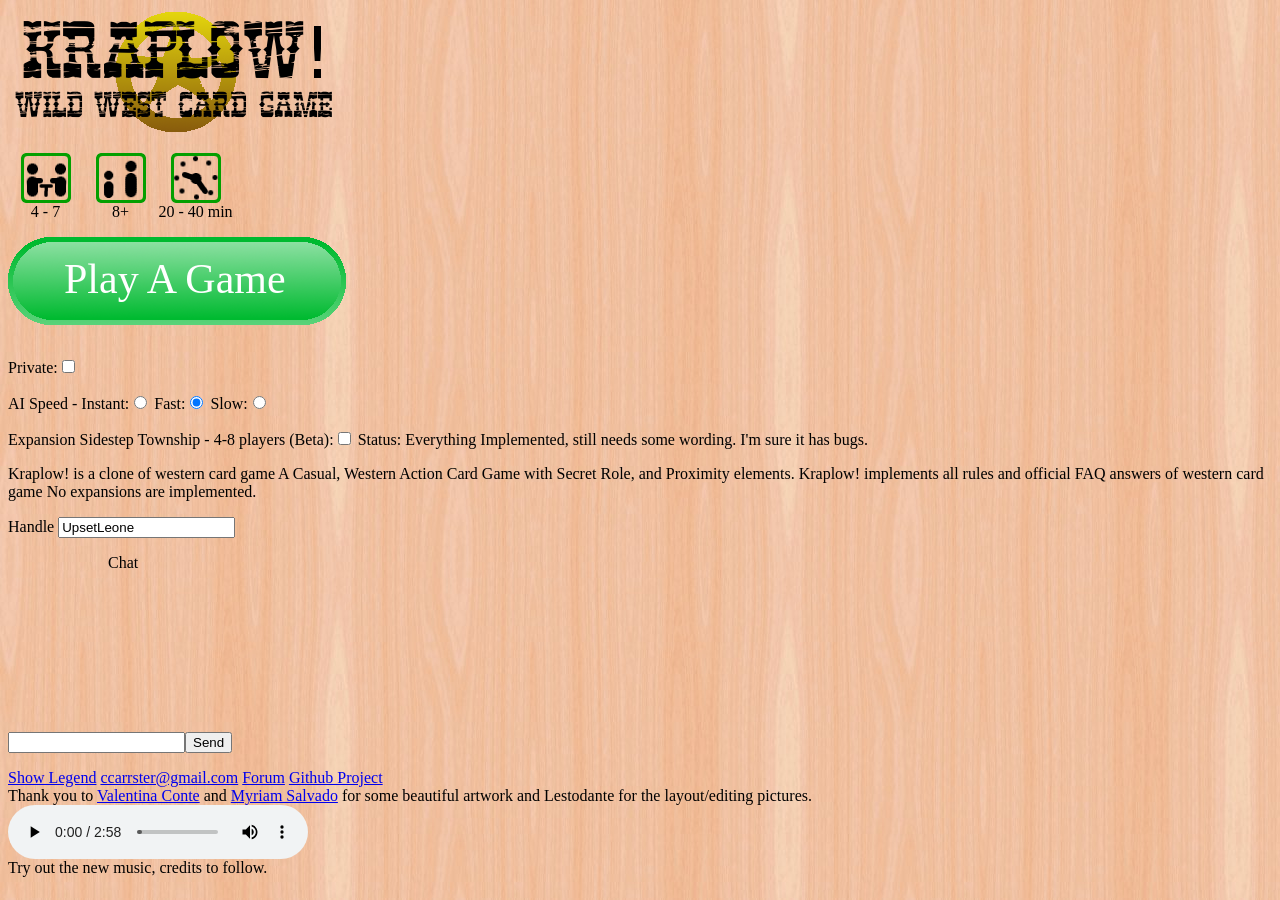
==== commit bd950ba9: "^ r undo spotless formatting, let intelliJ format" ====
--- a/src/main/webapp/index.html
+++ b/src/main/webapp/index.html
@@ -21,10 +21,10 @@
     <div id="gameInfo">
         <p>Private:<input type="checkbox" id="private" name="private" value="private"/></p>
         <p>AI Speed - Instant:<input type="radio" id="aiSpeedInstant" name="aiSpeed" value="0"/> Fast:<input
-                type="radio" id="aiSpeedFast" name="aiSpeed" value="1500" checked="checked"/> Slow:<input type="radio"
-                                                                                                          id="aiSpeedSlow"
-                                                                                                          name="aiSpeed"
-                                                                                                          value="3500"/>
+            type="radio" id="aiSpeedFast" name="aiSpeed" value="1500" checked="checked"/> Slow:<input type="radio"
+                                                                                                      id="aiSpeedSlow"
+                                                                                                      name="aiSpeed"
+                                                                                                      value="3500"/>
         </p>
         <p>Expansion Sidestep Township - 4-8 players (Beta):<input type="checkbox" id="sidestep" name="sidestep"
                                                                    value="sidestep"/> Status: Everything Implemented,
@@ -42,7 +42,8 @@
             <div style="float:left; width:100px; height:178px;" id="chatNames"></div>
         </div>
         <div id="chatInput">
-            <form onSubmit="sendChat(getServletUrl(), parseSendChat, document.getElementById('chatinput').value); document.getElementById('chatinput').value = ''; return false;">
+            <form
+                onSubmit="sendChat(getServletUrl(), parseSendChat, document.getElementById('chatinput').value); document.getElementById('chatinput').value = ''; return false;">
                 Chat <input type="text" id="chatinput"><input type="button" value="Send"
                                                               onClick="sendChat(getServletUrl(), parseSendChat, document.getElementById('chatinput').value); document.getElementById('chatinput').value = '';">
             </form>
@@ -58,7 +59,7 @@
                                                                          href="https://github.com/ccarrster/kraplow">Github
     Project</a>
     <div>Thank you to <a target="_blank" href="https://www.instagram.com/valevidart/">Valentina Conte</a> and <a
-            href="https://www.instagram.com/myriam_art_designs" target="_blank">Myriam Salvado</a> for some beautiful
+        href="https://www.instagram.com/myriam_art_designs" target="_blank">Myriam Salvado</a> for some beautiful
         artwork and Lestodante for the layout/editing pictures.
     </div>
 </div>
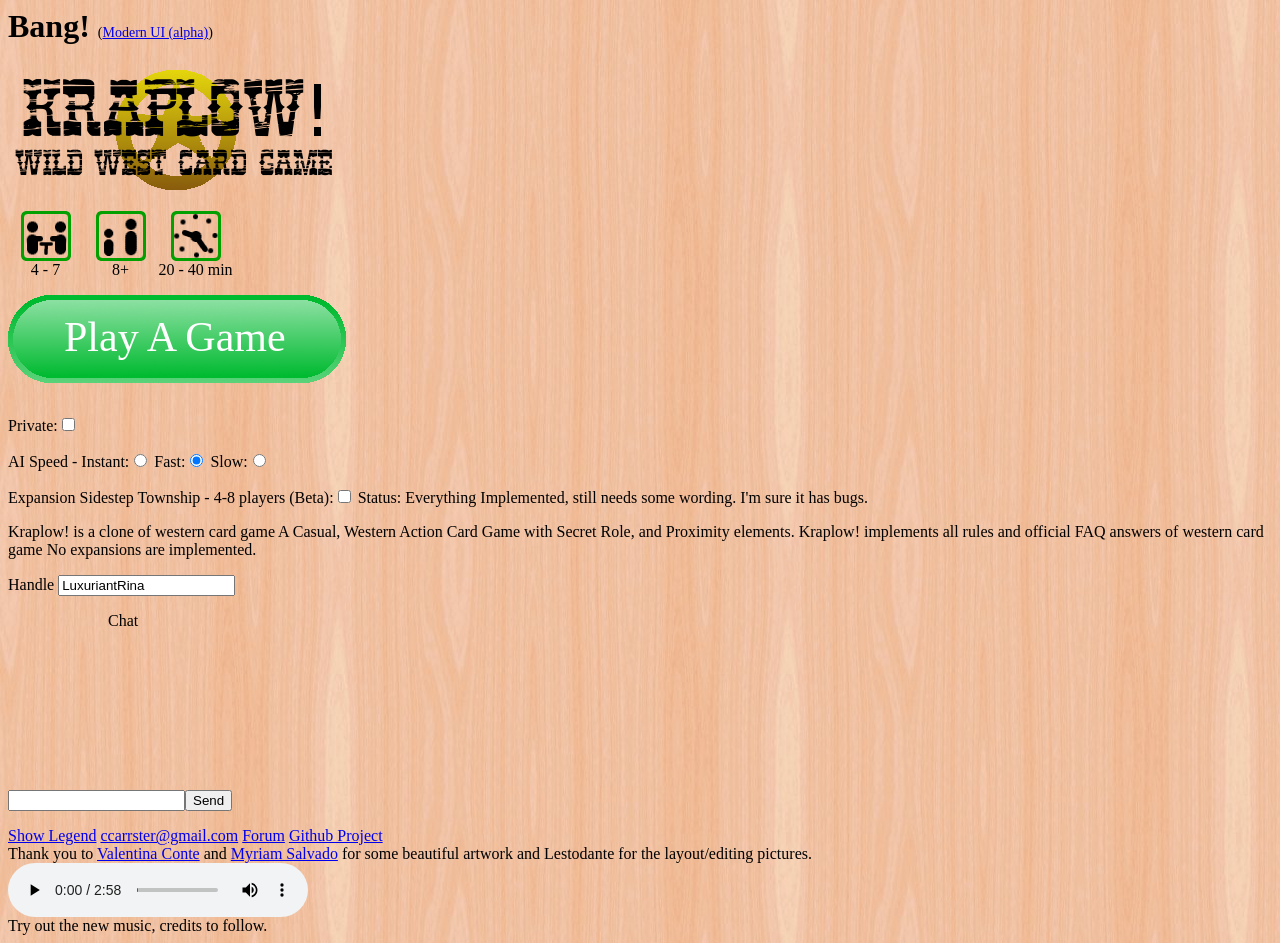
==== commit 5e2eba9f: "^ r create new frontend logic" ====
--- a/src/main/webapp/index.html
+++ b/src/main/webapp/index.html
@@ -8,14 +8,21 @@
     </style>
     <script>
         function copyToClipboard() {
-            var copyText = document.getElementById("joinurl");
-            copyText.select();
-            document.execCommand("Copy");
+            const el = document.getElementById("joinurl");
+            const text = el ? (el.value || el.textContent) : "";
+            if (navigator.clipboard && window.isSecureContext) {
+                navigator.clipboard.writeText(text);
+            } else if (el && el.select) {
+                el.select();
+                document.execCommand("copy");
+            }
         }
     </script>
 </head>
 <body onload="timedCount();" style="background:url(wood.jpg) repeat;">
 <div>
+    <h1>Bang! <small style="font-size:14px;font-weight:normal">(<a href="/westerncardgame/ui/modern.html">Modern UI
+        (alpha)</a>)</small></h1>
     <div id="gameSetup"></div>
     <div id="gameState" style="float:left;"></div>
     <div id="gameInfo">
@@ -49,7 +56,7 @@
             </form>
         </div>
         <div><textarea id="gameLog" rows='10' cols='60' style="display:none;" readonly></textarea></div>
-        <div id="gameMessages" style="height:256px; width:533; display:none; border:2px solid #000;"></div>
+        <div id="gameMessages" style="height:256px; width:533px; display:none; border:2px solid #000;"></div>
         <div id="remainingroles"></div>
     </div>
     <div style="clear:both;"></div>
@@ -106,28 +113,23 @@
         return "/westerncardgame/chat";
     }
 
-    function initRequest() {
-        if (window.XMLHttpRequest) {
-            return new XMLHttpRequest();
-        } else if (window.ActiveXObject) {
-            isIE = true;
-            return new ActiveXObject("Microsoft.XMLHTTP");
-        }
+    function enc(s) {
+        return encodeURIComponent(s == null ? "" : String(s));
     }
 
     function sendXMLHttp(url, responseHandler) {
-        var req = initRequest();
-        req.onreadystatechange = function () {
-            if (req.readyState == 4) {
-                if (req.status == 200) {
-                    responseHandler(req.responseXML);
-                } else if (req.status == 204) {
+        fetch(url, {method: 'GET', headers: {'Accept': 'application/xml'}, cache: 'no-store'})
+            .then(res => res.text().then(text => ({status: res.status, text: text})))
+            .then(({status, text}) => {
+                if (status === 200) {
+                    const xml = new DOMParser().parseFromString(text, "application/xml");
+                    responseHandler(xml);
+                } else if (status === 204) {
                     alert('error');
                 }
-            }
-        };
-        req.open("GET", url, true);
-        req.send(null);
+            })
+            .catch(() => {/* wie vorher: still schlucken */
+            })
     }
 
     var gameStateResult = null;
@@ -734,12 +736,12 @@
             var splitInfo = info.split("\n");
             var names = ["Calamity Janet", "Jourdonnais", "Paul Regret", "Kit Carlson", "Bart Cassidy", "Jesse Jones", "Pedro Ramirez", "El Gringo", "Rose Doolan", "Suzy Lafayette", "Black Jack", "Sid Ketchum", "Slab the Killer", "Lucky Duke", "Vulture Sam", "Willy the Kid", "Uncle Will", "Johnny Kisch", "Claus The Saint"];
             var lastInfo = splitInfo[splitInfo.length - 1];
-            for (i = 0; i < names.length; i++) {
+            for (var i = 0; i < names.length; i++) {
                 if (lastInfo.includes(names[i])) {
                     flashBorder(names[i], true);
                 }
             }
-            for (i = 0; i < names.length; i++) {
+            for (var i = 0; i < names.length; i++) {
                 if (lastInfo.includes(names[i])) {
                     flashBorder(names[i]);
                 }
@@ -984,7 +986,7 @@
 
     function join(servletUrl, responseHandler, gameId, handle) {
         document.cookie = "handle=" + handle + "; expires=Thu, 18 Dec 2999 12:00:00 UTC";
-        sendXMLHttp(servletUrl + "?messageType=JOIN&gameId=" + gameId + "&handle=" + handle, responseHandler);
+        sendXMLHttp(servletUrl + "?messageType=JOIN&gameId=" + gameId + "&handle=" + enc(handle), responseHandler);
     }
 
     function parseJoinAi(responseXML) {
@@ -993,7 +995,7 @@
     }
 
     function joinAi(servletUrl, responseHandler, gameId, ai, handle) {
-        sendXMLHttp(servletUrl + "?messageType=JOINAI&gameId=" + gameId + "&handle=" + handle, responseHandler);
+        sendXMLHttp(servletUrl + "?messageType=JOINAI&gameId=" + gameId + "&handle=" + enc(handle), responseHandler);
     }
 
     function parseLeave(responseXML) {
@@ -1198,7 +1200,7 @@
     }
 
     function sendResponseXML(servletUrl, responseHandler, user, response, gameId, messageId) {
-        sendXMLHttp(servletUrl + "?messageType=SENDRESPONSE&user=" + user + "&response=" + response + "&gameId=" + gameId + "&messageId=" + messageId, responseHandler);
+        sendXMLHttp(servletUrl + "?messageType=SENDRESPONSE&user=" + user + "&response=" + enc(response) + "&gameId=" + gameId + "&messageId=" + messageId, responseHandler);
     }
 
     function parseSendChat(responseXML) {
@@ -1212,7 +1214,9 @@
         if (gameId != null) {
             gameIdString = "&gameid=" + gameId;
         }
-        sendXMLHttp(servletUrl + "?messageType=CHAT&chat=" + document.getElementById('handle').value + ": " + chat + gameIdString, responseHandler);
+
+        var payload = document.getElementById('handle').value + ": " + chat;
+        sendXMLHttp(servletUrl + "?messageType=CHAT&chat=" + enc(payload) + gameIdString, responseHandler);
     }
 
     function parseGetChat(responseXML) {
@@ -1233,8 +1237,6 @@
             var textarea = document.getElementById('chatarea');
             textarea.scrollTop = textarea.scrollHeight;
         }
-        var sessionNodes = responseXML.getElementsByTagName("session");
-
         var chatNamesDiv = document.getElementById('chatNames');
         var sessionNodes = responseXML.getElementsByTagName("session");
         var namesResult = "<textarea rows=\"10\" cols=\"20\" id=\"chatarea\" readonly>";
@@ -1255,7 +1257,7 @@
         if (gameId != null) {
             gameIdString = "&gameid=" + gameId;
         }
-        sendXMLHttp(servletUrl + "?messageType=GETCHAT&guestCounter=" + guestCounter + "&handle=" + handle + gameIdString, responseHandler);
+        sendXMLHttp(servletUrl + "?messageType=GETCHAT&guestCounter=" + guestCounter + "&handle=" + enc(handle) + gameIdString, responseHandler);
     }
 
     function parseGetPlayerInfo(responseXML) {
@@ -1410,7 +1412,7 @@
             if (gameId != null) {
                 getGameState(getServletUrl(), parseGetGameState, gameId);
             }
-            var t = setTimeout("timedCount()", 1000);
+            setTimeout(timedCount, 1000);
             setup();
             pollMessages();
             var handleField = document.getElementById('handle');
